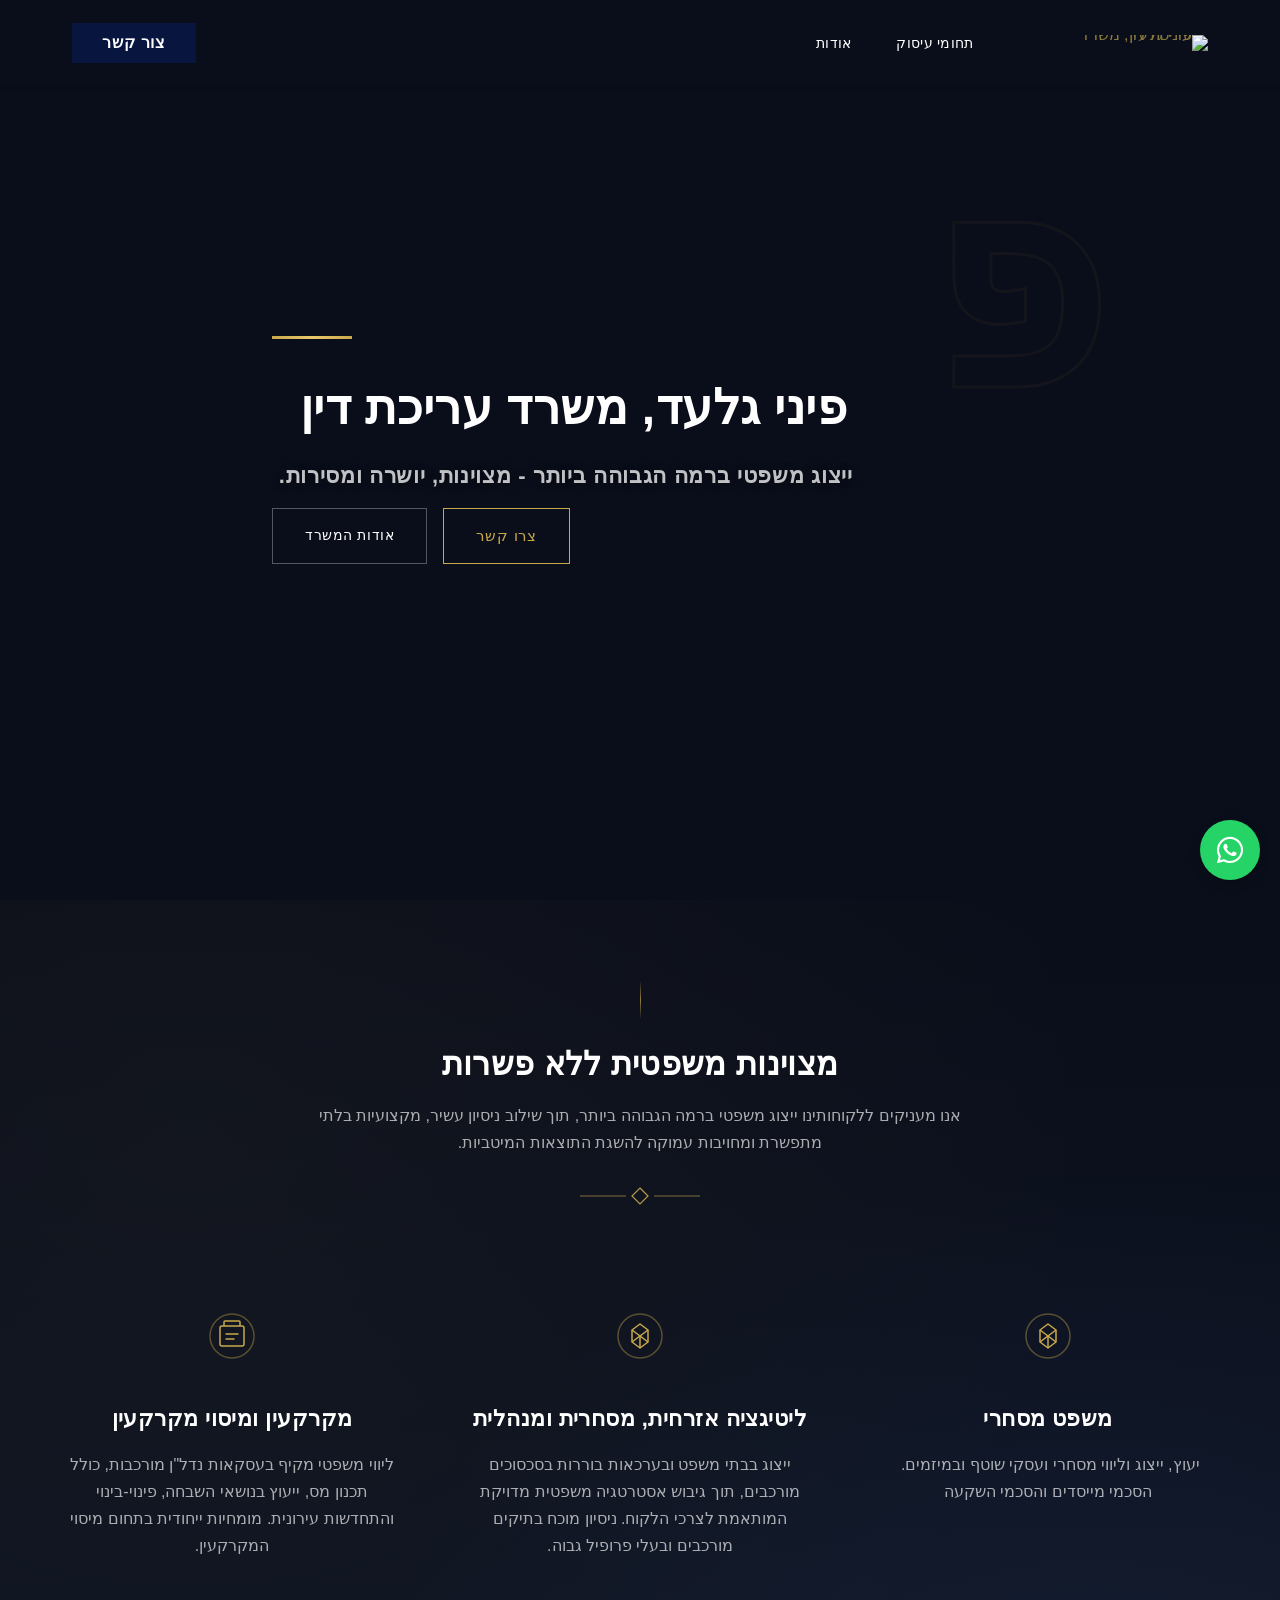
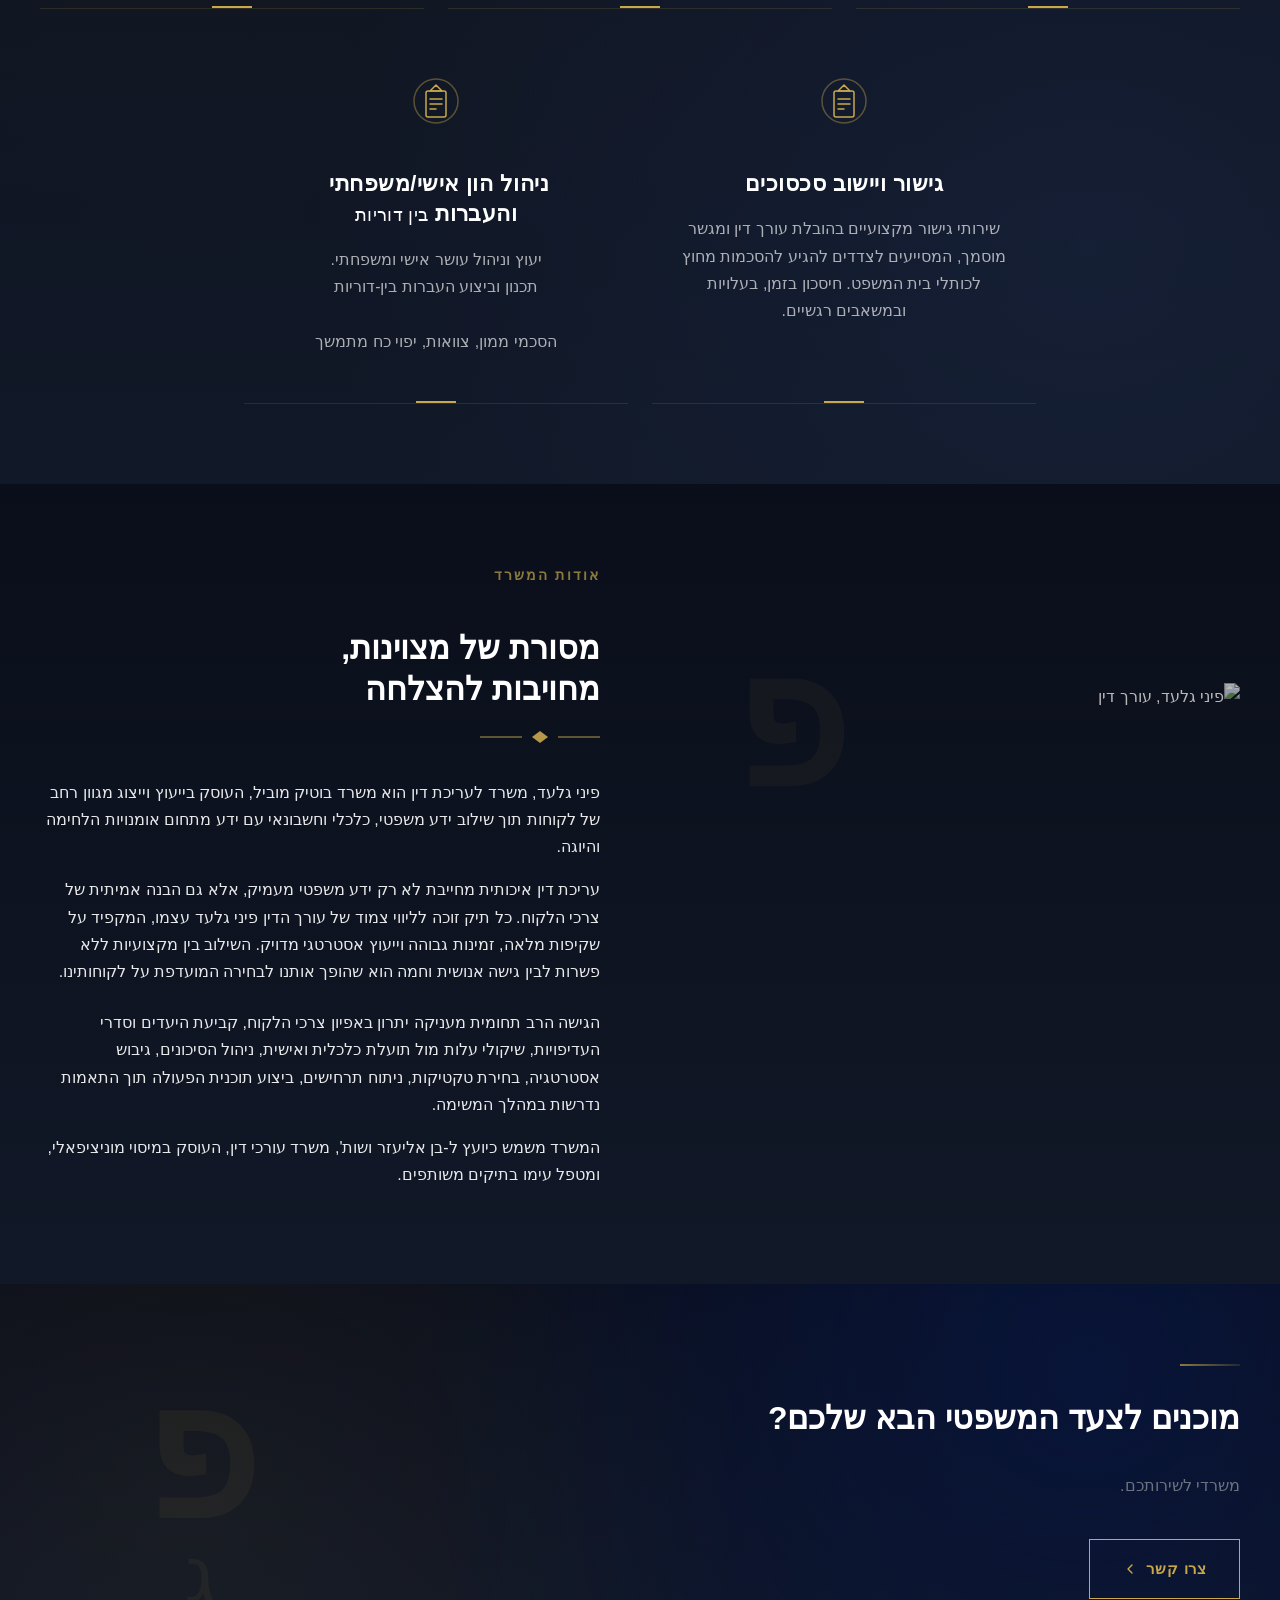
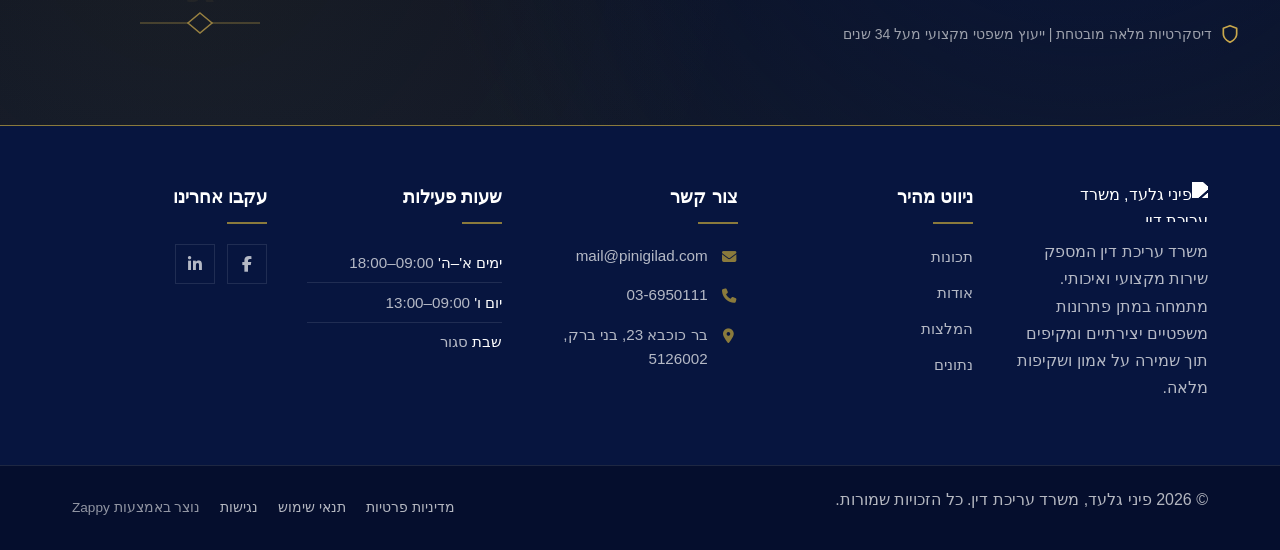
==== index.html @ ee53fbf7 "Incremental sync: 1 page(s) — update_text" ====
<!DOCTYPE html>
<html lang="he" dir="rtl">
<head>
    <meta charset="UTF-8">
    <meta name="viewport" content="width=device-width, initial-scale=1.0">
    <meta name="robots" content="index, follow">
    <title>פיני גלעד, משרד עריכת דין</title>
    <meta name="description" content="ייצוג משפטי ברמה הגבוהה ביותר - מצוינות, יושרה ומסירות">
    <meta name="keywords" content="עורך דין, מקרקעין, ליטיגציה, שירותים משפטיים, בוטיק משפטי">
    
    <!-- Favicons -->
    <link rel="icon" type="image/x-icon" href="/assets/favicon.ico">
    <link rel="icon" type="image/png" sizes="16x16" href="/assets/favicon-16x16.png">
    <link rel="icon" type="image/png" sizes="32x32" href="/assets/favicon-32x32.png">
    <link rel="icon" type="image/png" sizes="48x48" href="/assets/favicon-48x48.png">
    <link rel="icon" type="image/png" sizes="192x192" href="/assets/favicon-192x192.png">
    <link rel="icon" type="image/png" sizes="512x512" href="/assets/favicon-512x512.png">
    <link rel="apple-touch-icon" href="/assets/apple-touch-icon.png">
    <!-- Zappy Analytics -->
<script>
(function() {
  'use strict';
  
  // Configuration
  var config = {
    websiteId: '56c78c32-c343-4bb8-944c-c3356cff8f96',
    apiUrl: 'https://api.zappy5.com/api/analytics/track',
    sessionDuration: 30 * 60 * 1000, // 30 minutes
    visitorDuration: 30 * 24 * 60 * 60 * 1000, // 30 days
    trackPageViews: true,
    trackClicks: true,
    trackFormSubmissions: true
  };
  
  // Generate or retrieve persistent visitor ID (30 days)
  function getVisitorId() {
    var visitorKey = 'zappy_visitor_' + config.websiteId;
    var visitor = null;
    
    try {
      visitor = localStorage.getItem(visitorKey);
      if (visitor) {
        var visitorData = JSON.parse(visitor);
        var now = Date.now();
        
        // Check if visitor ID is still valid (30 days)
        if (now - visitorData.created < config.visitorDuration) {
          // Update last seen timestamp
          visitorData.lastSeen = now;
          localStorage.setItem(visitorKey, JSON.stringify(visitorData));
          return visitorData.id;
        }
      }
    } catch (e) {
      console.warn('Zappy Analytics: LocalStorage not available');
    }
    
    // Generate new visitor ID
    var newVisitorId = 'zv_' + Date.now() + '_' + Math.random().toString(36).substr(2, 9);
    
    try {
      localStorage.setItem(visitorKey, JSON.stringify({
        id: newVisitorId,
        created: Date.now(),
        lastSeen: Date.now()
      }));
    } catch (e) {
      // Continue without local storage
    }
    
    return newVisitorId;
  }
  
  // Generate or retrieve session ID (30 minutes)
  function getSessionId() {
    var sessionKey = 'zappy_session_' + config.websiteId;
    var session = null;
    
    try {
      session = sessionStorage.getItem(sessionKey);
      if (session) {
        var sessionData = JSON.parse(session);
        var now = Date.now();
        
        // Check if session is still valid
        if (now - sessionData.timestamp < config.sessionDuration) {
          // Update timestamp
          sessionData.timestamp = now;
          sessionStorage.setItem(sessionKey, JSON.stringify(sessionData));
          return sessionData.id;
        }
      }
    } catch (e) {
      console.warn('Zappy Analytics: SessionStorage not available');
    }
    
    // Generate new session ID
    var newSessionId = 'zs_' + Date.now() + '_' + Math.random().toString(36).substr(2, 9);
    
    try {
      sessionStorage.setItem(sessionKey, JSON.stringify({
        id: newSessionId,
        timestamp: Date.now()
      }));
    } catch (e) {
      // Continue without session storage
    }
    
    return newSessionId;
  }
  
  var visitorId = getVisitorId();
  var sessionId = getSessionId();
  
  // Track an event
  function trackEvent(eventType, data) {
    data = data || {};
    
    var eventData = {
      website_id: config.websiteId,
      event_type: eventType,
      page_path: window.location.pathname,
      referrer: document.referrer || 'direct',
      visitor_id: visitorId,
      session_id: sessionId,
      metadata: data
    };
    
    // Use sendBeacon if available (better for page unload events)
    if (navigator.sendBeacon) {
      var blob = new Blob([JSON.stringify(eventData)], { type: 'application/json' });
      navigator.sendBeacon(config.apiUrl, blob);
    } else {
      // Fallback to fetch
      fetch(config.apiUrl, {
        method: 'POST',
        headers: {
          'Content-Type': 'application/json'
        },
        body: JSON.stringify(eventData),
        keepalive: true
      }).catch(function(error) {
        console.warn('Zappy Analytics: Failed to track event', error);
      });
    }
  }
  
  // Track page view
  if (config.trackPageViews) {
    trackEvent('pageview', {
      title: document.title,
      url: window.location.href
    });
  }
  
  // Track clicks on important elements
  if (config.trackClicks) {
    document.addEventListener('click', function(e) {
      var target = e.target;
      
      // Track button clicks (counted as actions)
      if (target.tagName === 'BUTTON' || target.closest('button')) {
        var button = target.tagName === 'BUTTON' ? target : target.closest('button');
        trackEvent('click', {
          element: 'button',
          text: button.textContent.trim().substring(0, 100),
          id: button.id || null,
          class: button.className || null
        });
      }
      
      // Track link clicks (navigation - not counted as actions)
      else if (target.tagName === 'A' || target.closest('a')) {
        var link = target.tagName === 'A' ? target : target.closest('a');
        trackEvent('navigation', {
          element: 'link',
          text: link.textContent.trim().substring(0, 100),
          href: link.href,
          external: link.hostname !== window.location.hostname
        });
      }
    }, true);
  }
  
  // Track form submissions
  if (config.trackFormSubmissions) {
    document.addEventListener('submit', function(e) {
      var form = e.target;
      
      trackEvent('form_submit', {
        form_id: form.id || null,
        form_name: form.name || null,
        form_action: form.action || null,
        form_method: form.method || 'GET'
      });
    }, true);
  }
  
  // Track time on page (send on page unload)
  var pageLoadTime = Date.now();
  
  window.addEventListener('beforeunload', function() {
    var timeOnPage = Math.floor((Date.now() - pageLoadTime) / 1000); // in seconds
    
    trackEvent('page_unload', {
      time_on_page: timeOnPage,
      page_path: window.location.pathname
    });
  });
  
  // Expose tracking function globally for custom events
  window.zappyAnalytics = {
    track: trackEvent,
    getVisitorId: function() { return visitorId; },
    getSessionId: function() { return sessionId; }
  };
  
})();
</script>
<!-- End Zappy Analytics -->
    <meta property="og:title" content="פיני גלעד, משרד עריכת דין">
    <meta property="og:description" content="ייצוג משפטי ברמה הגבוהה ביותר - מצוינות, יושרה ומסירות.">
    <meta name="twitter:card" content="summary_large_image">
    <meta name="twitter:title" content="פיני גלעד, משרד עריכת דין">
    <meta name="twitter:description" content="ייצוג משפטי ברמה הגבוהה ביותר - מצוינות, יושרה ומסירות.">
    <script type="application/ld+json">{"@context":"https://schema.org","@graph":[{"@type":"LocalBusiness","@id":"https://pinigilad.com#organization","name":"פיני גלעד, משרד עריכת דין","url":"https://pinigilad.com","description":"A boutique law firm with a premium and sophisticated brand identity. The design vision is elegant and authoritative — featuring a deep dark blue background, white typography, and gold/olive accent stripes to convey trust, prestige, and exclusivity. The overall aesthetic is modern and refined, positioning the firm as a high-end legal service provider.","address":{"@type":"PostalAddress","streetAddress":"בר כוכבא 23, בני ברק, 5126002"},"contactPoint":[{"@type":"ContactPoint","contactType":"customer service","email":"mail@pinigilad.com","telephone":"03-6950111"}]},{"@type":"WebSite","@id":"https://pinigilad.com#website","url":"https://pinigilad.com","name":"פיני גלעד, משרד עריכת דין","publisher":{"@id":"https://pinigilad.com#organization"}}]}</script>
    <meta property="og:type" content="website">
  <meta property="og:locale" content="he_IL">
  
  
  
  
  
  <link rel="stylesheet" href="https://cdnjs.cloudflare.com/ajax/libs/font-awesome/6.4.0/css/all.min.css">
  <style>
    .skip-link { position: absolute; top: 0; left: 0; transform: translateY(-200%); padding: 12px 18px; background: var(--bg-dark, #1a1a1a); color: var(--text-light, #fff); font-weight: 600; border-radius: 0 0 8px 0; z-index: 10000; }
    .skip-link:focus { transform: none; outline: 2px solid var(--ring, #fff); outline-offset: 2px; }
    :focus-visible { outline: 2px solid var(--ring, currentColor); outline-offset: 3px; }
  </style>


  
    <!-- Favicons -->
    <link rel="icon" type="image/x-icon" href="/assets/favicon.ico">
    <link rel="icon" type="image/png" sizes="16x16" href="/assets/favicon-16x16.png">
    <link rel="icon" type="image/png" sizes="32x32" href="/assets/favicon-32x32.png">
    <link rel="icon" type="image/png" sizes="48x48" href="/assets/favicon-48x48.png">
    <link rel="icon" type="image/png" sizes="192x192" href="/assets/favicon-192x192.png">
    <link rel="icon" type="image/png" sizes="512x512" href="/assets/favicon-512x512.png">
    <link rel="apple-touch-icon" href="/assets/apple-touch-icon.png">
    <!-- Cookie Consent -->
    <link rel="stylesheet" href="https://cdn.jsdelivr.net/npm/vanilla-cookieconsent@3/dist/cookieconsent.css">
    <script src="https://cdn.jsdelivr.net/npm/vanilla-cookieconsent@3/dist/cookieconsent.umd.js"></script>
    <!-- Mickidum Accessibility Toolbar -->
    <script src="https://cdn.jsdelivr.net/gh/mickidum/acc_toolbar/acctoolbar/acctoolbar.min.js"></script>
    <link rel="stylesheet" href="/styles.css">
    <script>window.ZAPPY_WEBSITE_ID = "56c78c32-c343-4bb8-944c-c3356cff8f96"; window.ZAPPY_API_BASE = "https://api.zappy5.com";</script>

    <style id="zappy-dropdown-submenu-styles">
      /* ========== DESKTOP DROPDOWN SUBMENU STYLES ========== */
      /* Base styles for dropdown submenus - parent must be positioned */
      .nav-menu li:has(.sub-menu), nav li:has(.sub-menu), .navbar li:has(.sub-menu), #navMenu li:has(.sub-menu) { position: relative; }
      /* Submenu base - hidden by default */
      .nav-menu .sub-menu, nav .sub-menu, .navbar .sub-menu, #navMenu .sub-menu { display: block !important; position: absolute !important; top: 100%; left: 0; min-width: 220px; background: white; border-radius: 8px; box-shadow: 0 8px 25px rgba(0,0,0,0.15); padding: 8px 0; opacity: 0; visibility: hidden; transform: translateY(10px); transition: all 0.3s ease; z-index: 1000; list-style: none; pointer-events: none; }
      /* CRITICAL: Desktop hover styles to show dropdown */
      .nav-menu li:hover > .sub-menu, nav li:hover > .sub-menu, .navbar li:hover > .sub-menu, #navMenu li:hover > .sub-menu { opacity: 1 !important; visibility: visible !important; transform: translateY(0) !important; pointer-events: auto !important; }
      /* Submenu item styling */
      .sub-menu li { list-style: none; margin: 0; padding: 0; }
      .sub-menu a { display: block !important; padding: 10px 16px !important; color: var(--text-dark, #333) !important; font-weight: 500; text-decoration: none; white-space: nowrap; transition: background-color 0.2s; }
      .sub-menu .zappy-nav-child > a { padding-left: 28px !important; font-size: 0.9em !important; opacity: 0.85 !important; }
      [dir="rtl"] .sub-menu .zappy-nav-child > a, html[lang="he"] .sub-menu .zappy-nav-child > a, html[lang="ar"] .sub-menu .zappy-nav-child > a { padding-left: 10px !important; padding-right: 28px !important; }
      .sub-menu .zappy-nav-parent > a { font-weight: 600 !important; }
      .sub-menu a:hover { background-color: #f5f5f5; }
      /* RTL (Hebrew/Arabic) dropdown positioning */
      [dir="rtl"] .nav-menu .sub-menu, [dir="rtl"] nav .sub-menu, [dir="rtl"] .navbar .sub-menu, html[lang="he"] .nav-menu .sub-menu, html[lang="he"] nav .sub-menu, html[lang="he"] .navbar .sub-menu, html[lang="ar"] .nav-menu .sub-menu, html[lang="ar"] nav .sub-menu, html[lang="ar"] .navbar .sub-menu { left: auto !important; right: 0 !important; }
      /* Hide empty dropdown menus (exclude catalog sub-menus that use <a> children instead of <li>) */
      .sub-menu:empty, .sub-menu:not(:has(li:not(.zappy-hidden-menu-item))):not(:has(> a)), .sub-menu:not(:has(li)):not(:has(> a)) { display: none !important; opacity: 0 !important; visibility: hidden !important; pointer-events: none !important; }
      /* Desktop: show submenu on Menu Group hover */
      li:has(.menu-group-title):hover > .sub-menu { opacity: 1 !important; visibility: visible !important; transform: translateY(0) !important; pointer-events: auto !important; }
      /* Menu Group title styling */
      .nav-menu > li > .menu-group-title, #navMenu > li > .menu-group-title { display: inline-block; padding: 0.5rem 1rem; cursor: default; user-select: none; }
      
      /* ========== MOBILE SUBMENU STYLES ========== */
      @media (max-width: 768px) {
        .nav-menu .sub-menu, nav .sub-menu, .navbar .sub-menu, #navMenu .sub-menu { position: static !important; transform: none !important; box-shadow: none !important; background: transparent !important; max-height: 0; overflow: hidden; opacity: 0; visibility: hidden; transition: max-height 0.3s ease, opacity 0.3s ease; padding: 0 !important; border-radius: 0 !important; }
        .navbar .sub-menu.mobile-expanded, .nav-menu .sub-menu.mobile-expanded, #navMenu .sub-menu.mobile-expanded { max-height: none !important; overflow-y: visible !important; opacity: 1 !important; visibility: visible !important; padding: 8px 0 8px 16px !important; }
        [dir="rtl"] .sub-menu.mobile-expanded, html[lang="he"] .sub-menu.mobile-expanded { padding: 8px 16px 8px 0 !important; }
        /* Disable hover behavior on mobile */
        .nav-menu li:hover > .sub-menu, nav li:hover > .sub-menu, .navbar li:hover > .sub-menu, #navMenu li:hover > .sub-menu { opacity: 0; visibility: hidden; pointer-events: none; }
        .nav-menu li > .sub-menu.mobile-expanded, nav li > .sub-menu.mobile-expanded, .navbar li > .sub-menu.mobile-expanded, #navMenu li > .sub-menu.mobile-expanded { opacity: 1 !important; visibility: visible !important; pointer-events: auto !important; }
        .nav-menu li:has(.sub-menu), nav li:has(.sub-menu), .navbar li:has(.sub-menu), #navMenu li:has(.sub-menu) { display: flex !important; flex-wrap: wrap !important; align-items: center !important; position: relative !important; min-height: 44px !important; }
        .nav-menu li:has(.sub-menu) > a, nav li:has(.sub-menu) > a, .navbar li:has(.sub-menu) > a, #navMenu li:has(.sub-menu) > a { flex: 1 !important; min-width: 0 !important; }
        .nav-menu li:has(.sub-menu) > .menu-group-title, nav li:has(.sub-menu) > .menu-group-title, .navbar li:has(.sub-menu) > .menu-group-title, #navMenu li:has(.sub-menu) > .menu-group-title { flex: 1 !important; min-width: 0 !important; padding: 0 !important; line-height: inherit !important; }
        .nav-menu li:has(.sub-menu) > .sub-menu, nav li:has(.sub-menu) > .sub-menu, .navbar li:has(.sub-menu) > .sub-menu, #navMenu li:has(.sub-menu) > .sub-menu { flex-basis: 100% !important; width: 100% !important; }
        .nav-menu li:has(.sub-menu) > a [class*="chevron"], .nav-menu li:has(.sub-menu) > a [class*="arrow"], .nav-menu li:has(.sub-menu) > a .fa-chevron-down, .nav-menu li:has(.sub-menu) > a .fa-angle-down, nav li:has(.sub-menu) > a [class*="chevron"], nav li:has(.sub-menu) > a [class*="arrow"], #navMenu li:has(.sub-menu) > a [class*="chevron"], #navMenu li:has(.sub-menu) > a [class*="arrow"] { display: none !important; visibility: hidden !important; }
        .mobile-submenu-toggle { display: flex !important; align-items: center !important; justify-content: center !important; width: 44px !important; height: auto !important; background: transparent !important; border: none !important; cursor: pointer !important; color: var(--text-light) !important; position: static !important; flex-shrink: 0 !important; align-self: stretch !important; z-index: 2 !important; padding: 0 !important; margin: 0 !important; }
        .mobile-submenu-toggle::after { content: '' !important; width: 0 !important; height: 0 !important; border-left: 6px solid transparent !important; border-right: 6px solid transparent !important; border-top: 7px solid currentColor !important; transition: transform 0.3s ease !important; }
        .mobile-submenu-toggle.expanded::after { transform: rotate(180deg) !important; }
        .sub-menu a { padding: 10px 0 !important; display: block !important; color: var(--text-light) !important; white-space: normal !important; }
        .sub-menu .zappy-nav-child > a { padding-left: 28px !important; font-size: 0.9em !important; opacity: 0.85 !important; }
        [dir="rtl"] .sub-menu .zappy-nav-child > a, html[lang="he"] .sub-menu .zappy-nav-child > a, html[lang="ar"] .sub-menu .zappy-nav-child > a { padding-left: 0 !important; padding-right: 28px !important; }
        .sub-menu .zappy-nav-parent > a { font-weight: 600 !important; }
        .nav-menu.active, #navMenu.active { max-width: 100vw !important; overflow-x: hidden !important; box-sizing: border-box !important; }
        .navbar .sub-menu li a, nav.navbar .sub-menu li a, .zappy-products-dropdown .sub-menu a { color: var(--text-light) !important; }
      }
      @media (min-width: 769px) { .mobile-submenu-toggle { display: none !important; } }
    </style>

    <style id="zappy-widget-visibility">
      html[dir="rtl"] .whatsapp-float { right: 20px !important; left: auto !important; }
      html[dir="ltr"] .whatsapp-float, html:not([dir]) .whatsapp-float { left: 20px !important; right: auto !important; }
      html[dir="rtl"] #mic-access-tool-general-button, html[dir="rtl"] .mic-access-tool-general-button,
      html[dir="rtl"] #mic-init-access-tool .mic-access-tool-general-button,
      html[dir="rtl"] #mic-init-access-tool #mic-access-tool-general-button,
      html[dir="rtl"] ._access-icon { left: 20px !important; right: auto !important; }
      html[dir="ltr"] #mic-access-tool-general-button, html[dir="ltr"] .mic-access-tool-general-button,
      html[dir="ltr"] #mic-init-access-tool .mic-access-tool-general-button,
      html[dir="ltr"] #mic-init-access-tool #mic-access-tool-general-button,
      html[dir="ltr"] ._access-icon,
      html:not([dir]) #mic-access-tool-general-button, html:not([dir]) .mic-access-tool-general-button,
      html:not([dir]) #mic-init-access-tool .mic-access-tool-general-button,
      html:not([dir]) #mic-init-access-tool #mic-access-tool-general-button,
      html:not([dir]) ._access-icon { right: 20px !important; left: auto !important; }
      @media (max-width: 768px) { .whatsapp-float { display: flex !important; } }
      @media (min-width: 769px) { .whatsapp-float { display: flex !important; } }
      @media (max-width: 768px) {
        #mic-access-tool-general-button, .mic-access-tool-general-button,
        #mic-init-access-tool .mic-access-tool-general-button, #mic-init-access-tool #mic-access-tool-general-button,
        ._access-icon { display: flex !important; visibility: visible !important; opacity: 1 !important; pointer-events: auto !important; }
        #mic-access-tool-box.opened-mic-access-tool, .mic-access-tool-box.opened-mic-access-tool,
        #mic-init-access-tool #mic-access-tool-box.opened-mic-access-tool {
          visibility: visible !important; opacity: 1 !important; pointer-events: auto !important;
        }
      }
      @media (min-width: 769px) {
        #mic-access-tool-general-button, .mic-access-tool-general-button,
        #mic-init-access-tool .mic-access-tool-general-button, #mic-init-access-tool #mic-access-tool-general-button,
        ._access-icon { display: flex !important; visibility: visible !important; opacity: 1 !important; pointer-events: auto !important; }
        #mic-access-tool-box.opened-mic-access-tool, .mic-access-tool-box.opened-mic-access-tool,
        #mic-init-access-tool #mic-access-tool-box.opened-mic-access-tool {
          visibility: visible !important; opacity: 1 !important; pointer-events: auto !important;
        }
      }
    </style>
</head>
<body>
<a class="skip-link" href="#main">דלג לתוכן הראשי</a>
  <nav class="navbar" dir="rtl">
  <button class="mobile-toggle" id="mobileToggle" aria-label="Menu">
    <svg class="hamburger-icon" width="24" height="24" viewBox="0 0 24 24" fill="none">
      <path d="M3 12h18M3 6h18M3 18h18" stroke="currentColor" stroke-width="2" stroke-linecap="round"></path>
    </svg>
    <svg class="close-icon" width="24" height="24" viewBox="0 0 24 24" fill="none" style="display: none;">
      <path d="M18 6L6 18M6 6l12 12" stroke="currentColor" stroke-width="2" stroke-linecap="round"></path>
    </svg>
  </button>
  
  <button class="phone-header-btn" data-phone="036950111" aria-label="Call">
    <svg width="20" height="20" viewBox="0 0 24 24" fill="currentColor">
      <path d="M22 16.92v3a2 2 0 0 1-2.18 2 19.79 19.79 0 0 1-8.63-3.07 19.5 19.5 0 0 1-6-6 19.79 19.79 0 0 1-3.07-8.67A2 2 0 0 1 4.11 2h3a2 2 0 0 1 2 1.72 12.84 12.84 0 0 0 .7 2.81 2 2 0 0 1-.45 2.11L8.09 9.91a16 16 0 0 0 6 6l1.27-1.27a2 2 0 0 1 2.11-.45 12.84 12.84 0 0 0 2.81.7A2 2 0 0 1 22 16.92z"></path>
    </svg>
  </button>

  <div class="nav-container">
    <div class="nav-right-group"><div class="nav-brand">
      <a href="/" class="logo-link"><img class="logo" src="/assets/site---------image-1.webp" alt="פיני גלעד, משרד עריכת דין"></a>
    </div><ul class="nav-menu" id="navMenu"><li><a href="#features">תחומי עיסוק</a></li><li><a href="#about">אודות</a></li></ul></div>
    
    
    
    <div class="nav-cta-container">
      <a href="#cta" class="nav-cta-btn">צור קשר</a>
    </div>
  </div>
</nav>
<script>

// Navbar Mobile Menu Toggle and Contrast Fix
(function() {
  // Use 'load' event instead of 'DOMContentLoaded' to ensure we run AFTER all other scripts
  window.addEventListener('load', function() {
    
    // FIX MOBILE BUTTON CONTRAST
    // Detect navbar background color and apply contrasting color to mobile buttons
    const navbar = document.querySelector('.navbar, nav, header');
    if (!navbar) {
      console.log('[Navbar] Navbar element not found');
      return;
    }
    
    // DECLARE VARIABLES EARLY to avoid Temporal Dead Zone errors
    // These are used in multiple places below
    let mobileToggle = document.getElementById('mobileToggle') ||
                       document.querySelector('.mobile-toggle') ||
                       document.querySelector('.hamburger') ||
                       document.querySelector('.hamburger-menu') ||
                       document.querySelector('.menu-toggle') ||
                       document.querySelector('.burger-menu') ||
                       document.querySelector('[aria-label="Menu"]') ||
                       document.querySelector('[aria-label="תפריט"]');
    
    const phoneBtn = document.querySelector('.phone-header-btn');
    
    const computedStyle = window.getComputedStyle(navbar);
    let bgColor = computedStyle.backgroundColor;
    
    console.log('[Navbar] Initial navbar background:', bgColor);
    
    // Check if background is transparent or rgba with 0 alpha
    const isTransparent = bgColor === 'transparent' || 
                         bgColor === 'rgba(0, 0, 0, 0)' ||
                         (bgColor.startsWith('rgba') && bgColor.includes(', 0)'));
    
    if (isTransparent) {
      // Check for background-image or gradient
      const bgImage = computedStyle.backgroundImage;
      if (bgImage && bgImage !== 'none') {
        console.log('[Navbar] Navbar has background image/gradient, using dark text');
        bgColor = 'rgb(240, 240, 240)'; // Assume light background
      } else {
        // Transparent navbar - check body background
        const bodyBg = window.getComputedStyle(document.body).backgroundColor;
        console.log('[Navbar] Navbar transparent, using body background:', bodyBg);
        bgColor = bodyBg;
      }
    }
    
    // Calculate luminance to determine if background is light or dark
    const rgb = bgColor.match(/\d+/g);
    if (rgb && rgb.length >= 3) {
      const r = parseInt(rgb[0]);
      const g = parseInt(rgb[1]);
      const b = parseInt(rgb[2]);
      const luminance = (0.299 * r + 0.587 * g + 0.114 * b) / 255;
      
      // Mobile button colors are set by Claude's AI-generated CSS (same as .nav-menu a)
      // No dynamic color overrides needed - colors come from the generated navbar CSS
      console.log('[Navbar] Mobile button colors preserved from Claude CSS (luminance:', luminance.toFixed(2) + ')');
      
      // FIX ICON SIZES - Ensure SVGs are properly sized and visible
      // INJECT CRITICAL CSS TO OVERRIDE ANY CONFLICTING RULES
      const criticalCSS = document.createElement('style');
      criticalCSS.id = 'zappy-mobile-nav-fix';
      const htmlLang = document.documentElement.lang || 'en';
      const htmlDir = document.documentElement.dir || 'ltr';
      // Check both dir attribute AND lang for RTL detection
      // dir="rtl" is the most reliable indicator
      const isRTL = htmlDir === 'rtl' || htmlLang === 'he' || htmlLang === 'ar';
      
      criticalCSS.textContent = `
        /* Hide mobile buttons on desktop, show only on mobile */
        @media (min-width: 769px) {
          .mobile-toggle,
          .phone-header-btn {
            display: none !important;
          }
        }
        
        /* Show and position mobile buttons correctly on mobile */
        @media (max-width: 768px) {
          .navbar,
          nav.navbar {
            min-height: 70px !important;
          }

          .mobile-toggle,
          .phone-header-btn {
            position: absolute !important;
            top: 0 !important;
            bottom: 0 !important;
            margin-top: auto !important;
            margin-bottom: auto !important;
            transform: none !important;
            z-index: 1001 !important;
            display: flex !important;
            align-items: center !important;
            justify-content: center !important;
            width: 36px !important;
            height: 36px !important;
            border-radius: 50% !important;
            border: none !important;
            cursor: pointer !important;
            padding: 6px !important;
            background: none !important;
            color: var(--nav-text, var(--text-light)) !important;
            touch-action: manipulation !important;
            -webkit-tap-highlight-color: transparent !important;
          }

          html[data-zappy-site-type="ecommerce"] .phone-header-btn,
          body[data-zappy-site-type="ecommerce"] .phone-header-btn,
          html[data-zappy-site-type="ecommerce"] header .phone-header-btn,
          html[data-zappy-site-type="ecommerce"] nav .phone-header-btn {
            display: none !important;
            visibility: hidden !important;
            width: 0 !important;
            height: 0 !important;
            min-width: 0 !important;
            overflow: hidden !important;
          }
          
          /* LTR positioning (default): hamburger LEFT, phone RIGHT */
          html:not([dir="rtl"]):not([lang="he"]):not([lang="ar"]) .mobile-toggle,
          html[dir="ltr"] .mobile-toggle {
            left: 12px !important;
            right: auto !important;
          }
          html:not([dir="rtl"]):not([lang="he"]):not([lang="ar"]) .phone-header-btn,
          html[dir="ltr"] .phone-header-btn {
            right: 12px !important;
            left: auto !important;
          }
          
          /* RTL positioning: hamburger RIGHT, phone LEFT */
          html[dir="rtl"] .mobile-toggle,
          html[lang="he"] .mobile-toggle,
          html[lang="ar"] .mobile-toggle {
            right: 12px !important;
            left: auto !important;
          }
          html[dir="rtl"] .phone-header-btn,
          html[lang="he"] .phone-header-btn,
          html[lang="ar"] .phone-header-btn {
            left: 12px !important;
            right: auto !important;
          }
          
          /* CRITICAL: Ensure nav-container has min-height on mobile */
          /* All children are positioned absolutely/fixed on mobile, so height:auto collapses to 0 */
          .nav-container {
            min-height: 70px !important;
            position: relative !important;
          }
          
          /* Ensure SVG icons are properly sized and inherit color */
          .mobile-toggle svg,
          .phone-header-btn svg {
            width: 24px !important;
            height: 24px !important;
            /* Don't force display - let JavaScript control hamburger/close toggle */
          }
          
          /* Reset nav-cta-container on mobile - remove desktop box-shadow/padding */
          /* that creates a visible ghost box when CTA button is hidden */
          .nav-cta-container {
            box-shadow: none !important;
            padding: 0 !important;
          }
          
          /* Hide nav-cta-container entirely on mobile when there's no lang-switcher */
          /* (only the CTA button is inside, and it's hidden on mobile) */
          .nav-cta-container:not(:has(.lang-switcher)) {
            display: none !important;
          }
          
          /* CRITICAL: Prevent hero image fade gradient from bleeding over headline text */
          /* The .image-fade-gradient has bottom: -30px (extends below parent) */
          /* On mobile stacked layout, this overlaps the h1 text below the image */
          .hero-image-column {
            overflow: hidden !important;
          }
          .image-fade-gradient {
            bottom: 0 !important;
          }
          
          /* Hide desktop language switcher on mobile - hamburger menu handles it */
          /* High specificity to override stored CSS */
          .lang-switcher,
          .nav-cta-container .lang-switcher,
          .nav-container .lang-switcher,
          .navbar .lang-switcher,
          .navbar .nav-cta-container .lang-switcher {
            display: none !important;
          }
        }
      `;
      
      // Remove existing fix if present and inject new one
      const existing = document.getElementById('zappy-mobile-nav-fix');
      if (existing) existing.remove();
      document.head.appendChild(criticalCSS);
      
      console.log('[Navbar] Critical CSS injected for mobile nav positioning');
      
      // ONLY apply inline positioning styles on mobile viewport
      // On desktop, the CSS handles hiding these buttons with display: none
      // Inline styles were breaking desktop layout by overriding CSS
      const isMobileViewport = window.innerWidth <= 768;
      
      if (mobileToggle) {
        // Icon sizing applies to all viewports for consistency
        const hamburgerIcon = mobileToggle.querySelector('.hamburger-icon');
        const closeIcon = mobileToggle.querySelector('.close-icon');
        
        if (hamburgerIcon) {
          hamburgerIcon.style.setProperty('width', '24px', 'important');
          hamburgerIcon.style.setProperty('height', '24px', 'important');
          hamburgerIcon.style.setProperty('display', 'block', 'important'); // Show hamburger by default
        }
        if (closeIcon) {
          closeIcon.style.setProperty('width', '24px', 'important');
          closeIcon.style.setProperty('height', '24px', 'important');
          closeIcon.style.setProperty('display', 'none', 'important'); // Hide close icon by default
        }
        
        // ONLY set positioning inline styles on mobile
        if (isMobileViewport) {
          mobileToggle.style.setProperty('position', 'absolute', 'important');
          mobileToggle.style.setProperty('top', '0', 'important');
          mobileToggle.style.setProperty('bottom', '0', 'important');
          mobileToggle.style.setProperty('margin-top', 'auto', 'important');
          mobileToggle.style.setProperty('margin-bottom', 'auto', 'important');
          mobileToggle.style.setProperty('transform', 'none', 'important');
          mobileToggle.style.setProperty('z-index', '1001', 'important');
          
          // Clear any inline left/right so CSS can take over based on html[dir]
          mobileToggle.style.removeProperty('left');
          mobileToggle.style.removeProperty('right');
          
          console.log('[Navbar] Mobile toggle positioning applied (mobile viewport)');
        } else {
          // On desktop, clear any positioning styles to let CSS handle it
          mobileToggle.style.removeProperty('position');
          mobileToggle.style.removeProperty('top');
          mobileToggle.style.removeProperty('transform');
          mobileToggle.style.removeProperty('z-index');
          mobileToggle.style.removeProperty('left');
          mobileToggle.style.removeProperty('right');
          console.log('[Navbar] Desktop viewport - cleared mobile toggle inline positioning');
        }
      }
      
      if (phoneBtn) {
        // Icon sizing applies to all viewports
        const phoneIcon = phoneBtn.querySelector('svg');
        if (phoneIcon) {
          phoneIcon.style.width = '24px';
          phoneIcon.style.height = '24px';
          phoneIcon.setAttribute('width', '24');
          phoneIcon.setAttribute('height', '24');
        }
        
        // ONLY set positioning inline styles on mobile
        if (isMobileViewport) {
          phoneBtn.style.setProperty('position', 'absolute', 'important');
          phoneBtn.style.setProperty('top', '0', 'important');
          phoneBtn.style.setProperty('bottom', '0', 'important');
          phoneBtn.style.setProperty('margin-top', 'auto', 'important');
          phoneBtn.style.setProperty('margin-bottom', 'auto', 'important');
          phoneBtn.style.setProperty('transform', 'none', 'important');
          phoneBtn.style.setProperty('z-index', '1001', 'important');
          
          // Clear any inline left/right so CSS can take over based on html[dir]
          phoneBtn.style.removeProperty('left');
          phoneBtn.style.removeProperty('right');
          
          console.log('[Navbar] Phone button positioning applied (mobile viewport)');
        } else {
          // On desktop, clear any positioning styles to let CSS handle it
          phoneBtn.style.removeProperty('position');
          phoneBtn.style.removeProperty('top');
          phoneBtn.style.removeProperty('transform');
          phoneBtn.style.removeProperty('z-index');
          phoneBtn.style.removeProperty('left');
          phoneBtn.style.removeProperty('right');
          console.log('[Navbar] Desktop viewport - cleared phone button inline positioning');
        }
      }
    } else {
      console.log('[Navbar] Could not parse background color:', bgColor);
    }
    
    // MOBILE MENU TOGGLE
    // Re-query in case DOM changed (mobileToggle already declared at top of function)
    mobileToggle = document.getElementById('mobileToggle') ||
                   document.querySelector('.mobile-toggle') ||
                   document.querySelector('.hamburger') ||
                   document.querySelector('.hamburger-menu') ||
                   document.querySelector('.menu-toggle') ||
                   document.querySelector('.burger-menu') ||
                   document.querySelector('[aria-label="Menu"]') ||
                   document.querySelector('[aria-label="תפריט"]');
    
    // EXPANDED SEARCH: Find nav menu by ID or class
    const navMenu = document.getElementById('navMenu') ||
                  document.querySelector('.nav-menu') ||
                  document.querySelector('.nav-links') ||
                  document.querySelector('nav ul:not(.submenu)');
    
    if (!mobileToggle || !navMenu) {
      console.log('[Navbar] Mobile toggle or menu not found:', { toggle: !!mobileToggle, menu: !!navMenu });
      return;
    }
    
    // Ensure navMenu has ID for CSS targeting
    if (!navMenu.id) {
      navMenu.id = 'navMenu';
    }
    
    console.log('[Navbar] Initializing mobile menu...');
    
    // Remove any existing event listeners by cloning the button
    const newToggle = mobileToggle.cloneNode(true);
    mobileToggle.parentNode.replaceChild(newToggle, mobileToggle);
    
    // Toggle menu handler (shared by click and touchend)
    function handleToggle(e) {
      e.preventDefault();
      e.stopPropagation();
      
      const hamburgerIcon = newToggle.querySelector('.hamburger-icon');
      const closeIcon = newToggle.querySelector('.close-icon');
      const isActive = navMenu.classList.contains('active');
      
      if (isActive) {
        // Close menu
        navMenu.classList.remove('active');
        if (hamburgerIcon) hamburgerIcon.style.setProperty('display', 'block', 'important');
        if (closeIcon) closeIcon.style.setProperty('display', 'none', 'important');
        document.body.style.overflow = '';
        console.log('[Navbar] Menu closed');
      } else {
        // Open menu
        navMenu.classList.add('active');
        if (hamburgerIcon) hamburgerIcon.style.setProperty('display', 'none', 'important');
        if (closeIcon) closeIcon.style.setProperty('display', 'block', 'important');
        document.body.style.overflow = 'hidden';
        console.log('[Navbar] Menu opened');
      }
    }
    
    // Use click for desktop/emulation and touchend as iOS Safari fallback.
    // Prevent double-fire with a timestamp guard.
    var lastToggleTime = 0;
    function guardedToggle(e) {
      var now = Date.now();
      if (now - lastToggleTime < 300) return;
      lastToggleTime = now;
      handleToggle(e);
    }
    
    newToggle.addEventListener('click', guardedToggle);
    newToggle.addEventListener('touchend', guardedToggle);
    
    // Close menu when clicking nav links (but NOT dropdown toggles)
    const navLinks = navMenu.querySelectorAll('a');
    navLinks.forEach(function(link) {
      link.addEventListener('click', function() {
        // Don't close if it's a dropdown child (unless it's a real navigation link)
        if (this.getAttribute('href') === '#') return;
        
        const hamburgerIcon = newToggle.querySelector('.hamburger-icon');
        const closeIcon = newToggle.querySelector('.close-icon');
        
        navMenu.classList.remove('active');
        if (hamburgerIcon) hamburgerIcon.style.setProperty('display', 'block', 'important');
        if (closeIcon) closeIcon.style.setProperty('display', 'none', 'important');
        document.body.style.overflow = '';
        console.log('[Navbar] Menu closed (link clicked)');
      });
    });
    
    // DROPDOWN MENU TOGGLE (for mobile and touch devices)
    var dropdownToggles = navMenu.querySelectorAll('.dropdown-toggle');
    dropdownToggles.forEach(function(toggle) {
      toggle.addEventListener('click', function(e) {
        e.preventDefault();
        e.stopPropagation();
        var parent = this.closest('.nav-dropdown');
        if (!parent) return;
        
        // Close other open dropdowns at the same level
        var siblings = parent.parentNode.querySelectorAll('.nav-dropdown.open');
        siblings.forEach(function(sib) {
          if (sib !== parent) sib.classList.remove('open');
        });
        
        parent.classList.toggle('open');
        console.log('[Navbar] Dropdown toggled:', parent.classList.contains('open') ? 'open' : 'closed');
      });
    });
    
    // Close dropdowns when clicking outside
    document.addEventListener('click', function(e) {
      if (!e.target.closest('.nav-dropdown')) {
        var openDropdowns = document.querySelectorAll('.nav-dropdown.open');
        openDropdowns.forEach(function(dd) { dd.classList.remove('open'); });
      }
    });
    
    console.log('[Navbar] Dropdown handlers initialized for ' + dropdownToggles.length + ' dropdowns');
    
    // Phone button functionality (phoneBtn already declared at top of function)
    if (phoneBtn) {
      phoneBtn.addEventListener('click', function() {
        // Get phone number from placeholder in page or use default
        const phoneLinks = document.querySelectorAll('a[href^="tel:"]');
        const phoneNumber = phoneLinks.length > 0 
          ? phoneLinks[0].getAttribute('href').replace('tel:', '')
          : '+972-3-6950111';
        
        window.location.href = 'tel:' + phoneNumber;
        console.log('[Navbar] Phone button clicked');
      });
    }
    
    console.log('[Navbar] Mobile menu initialized successfully');
    
    // WhatsApp button visibility is now controlled via CSS (siteSettings).
    // No JS-based desktop hiding — the button is visible on both mobile and desktop by default.
  });
})();

</script>
  
  <main id="main">
    <section data-band-index="0" id="hero" class="index-hero-section" data-layout-spec="דף הבית-hero" data-hero-type="fullscreen-scrim">
  <!-- Background Image -->
  <div data-zappy-zoom-wrapper="true" data-element-id="img-1780470851566-zgbbdwr7w" data-element-type="image" data-zappy-zoom-wrapper-width-mode="full" style="position: absolute !important; top: 0px !important; left: 0px !important; width: 100% !important; height: 100% !important; max-width: none !important; margin-left: 0px !important; margin-right: 0px !important; display: block !important; z-index: 1 !important; overflow: hidden !important;" data-zappy-zoom-clip="true" data-zappy-wrapper-margins-applied="true"><img loading="eager" fetchpriority="high" data-hero-bg="true" data-placeholder="index-hero-image-1" data-context="A wide, luxurious dark navy law firm office interior with rich wood paneling, leather chairs, a stately desk, and warm gold accent lighting. The atmosphere is prestigious, sophisticated, and authoritative." width="1200" height="600" src="/assets/site-index-hero-image-1.webp" alt="משרד עורכי דין יוקרתי" class="hero-bg-image" data-hero-background="true" data-element-type="image" data-element-id="img-1780470851566-zgbbdwr7w" style="object-position: 50% 0%; margin: 0px !important; position: absolute !important; left: 0% !important; top: 0% !important; width: 100% !important; height: 100% !important; max-width: none !important; max-height: none !important; display: block !important; object-fit: cover !important;" data-zappy-zoom="1"></div>

  <!-- Scrim Overlay for Text Legibility -->
  <div class="hero-overlay"></div>

  <!-- Monogram Watermark -->
  <div class="hero-watermark" aria-hidden="true">
    <svg data-no-icon-edit="true" aria-hidden="true" viewBox="0 0 200 200" xmlns="http://www.w3.org/2000/svg">
      <text x="50%" y="50%" dominant-baseline="central" text-anchor="middle" font-family="serif" font-size="140" font-weight="700" fill="none" stroke="#C9A84C" stroke-width="1.5" opacity="0.06">פ</text>
    </svg>
  </div>

  <!-- Content Overlay Group -->
  <div class="hero-content">
    <!-- Gold Accent Line -->
    <div class="hero-accent-line" aria-hidden="true"></div>
    
    <!-- Main Headline -->
    <h1 class="hero-headline" style="text-align: right;">פיני גלעד, משרד עריכת דין&nbsp;&nbsp;</h1>
    
    <!-- Subheadline -->
    <h3 class="hero-subheadline" style="">ייצוג משפטי ברמה הגבוהה ביותר - מצוינות, יושרה ומסירות.&nbsp;</h3>
    
    <!-- CTA Buttons -->
    <div class="hero-cta-group">
      <a href="#cta" class="btn-primary hero-cta" data-element-type="button" data-element-id="btn-1780470851563-ompcne2nz" data-native-element="true" style="outline: none;">צרו קשר</a>
      <a href="#about" class="btn-secondary hero-cta" data-element-type="button" data-element-id="btn-1780470851563-lequ5cqtf" data-native-element="true">אודות המשרד</a>
    </div>
  </div>
</section>

<section data-band-index="1" id="features" class="index-features-section" data-layout-spec="דף הבית-features">
  <div class="index-features-section__container" id="zappy-section-2">
    <div class="index-features-section__header" id="zappy-section-3">
      <div class="index-features-section__accent-line" id="zappy-section-4"></div>
      <h2 class="index-features-section__title">מצוינות משפטית ללא פשרות</h2>
      <p class="index-features-section__subtitle" style="">אנו מעניקים ללקוחותינו ייצוג משפטי ברמה הגבוהה ביותר, תוך שילוב ניסיון עשיר, מקצועיות בלתי מתפשרת ומחויבות עמוקה להשגת התוצאות המיטביות.</p>
      <div class="index-features-section__diamond-separator" data-no-icon-edit="true" aria-hidden="true" id="zappy-section-5">
        <svg viewBox="0 0 120 24" xmlns="http://www.w3.org/2000/svg">
          <line x1="0" y1="12" x2="46" y2="12" stroke="#C9A84C" stroke-width="1" opacity="0.6"></line>
          <polygon points="60,4 68,12 60,20 52,12" fill="none" stroke="#C9A84C" stroke-width="1.2" opacity="0.9"></polygon>
          <line x1="74" y1="12" x2="120" y2="12" stroke="#C9A84C" stroke-width="1" opacity="0.6"></line>
        </svg>
      </div>
    </div>

    <div class="index-features-section__grid zappy-preserve-css-grid" id="zappy-auto-grid-1780470851594-zvlaoi" data-zappy-auto-grid="true" data-original-item-width="384" data-original-gap="24px" style="--zappy-grid-cols: repeat(3, minmax(0, 1fr)); grid-template-columns: repeat(3, minmax(0, 1fr)); align-items: stretch !important; display: grid;" data-zappy-explicit-columns="true">
      
      <!-- Feature Card 1 -->
      <article class="index-features-section__card" id="zappy-section-7-add-1780564792360-b4vzpq" style="background-color: rgba(0, 0, 0, 0) !important; padding: 32px 24px !important; box-sizing: border-box; grid-area: auto !important;" data-grid-item-index="0">
        <div class="index-features-section__card-icon-wrapper" id="zappy-section-8-add-1780564792360-b4vzpq">
          <svg class="index-features-section__card-icon" viewBox="0 0 48 48" fill="none" xmlns="http://www.w3.org/2000/svg" data-element-type="icon" data-icon-type="svg" data-element-id="icon-1780564792361-dfkrmultz">
            <circle cx="24" cy="24" r="22" stroke="#C9A84C" stroke-width="1.5" opacity="0.4"></circle>
            <path d="M16 30V18L24 12L32 18V30L24 36L16 30Z" stroke="#C9A84C" stroke-width="1.5" stroke-linejoin="round"></path>
            <path d="M24 36V24" stroke="#C9A84C" stroke-width="1.5"></path>
            <path d="M16 30L24 24L32 30" stroke="#C9A84C" stroke-width="1.5"></path>
            <path d="M24 24L32 18" stroke="#C9A84C" stroke-width="1.5"></path>
            <path d="M24 24L16 18" stroke="#C9A84C" stroke-width="1.5"></path>
          </svg>
        </div>
        <h3 class="index-features-section__card-title" style="cursor: text;">משפט מסחרי</h3>
        <p class="index-features-section__card-text" style="cursor: text;">יעוץ, ייצוג וליווי מסחרי ועסקי שוטף ובמיזמים.&nbsp;<br>הסכמי מייסדים והסכמי השקעה</p>
        <div class="index-features-section__card-border" id="zappy-section-9-add-1780564792360-b4vzpq"></div>
      </article><article class="index-features-section__card" data-grid-item-index="1" id="zappy-section-7">
        <div class="index-features-section__card-icon-wrapper" id="zappy-section-8">
          <svg class="index-features-section__card-icon" viewBox="0 0 48 48" fill="none" xmlns="http://www.w3.org/2000/svg" data-element-type="icon" data-icon-type="svg">
            <circle cx="24" cy="24" r="22" stroke="#C9A84C" stroke-width="1.5" opacity="0.4"></circle>
            <path d="M16 30V18L24 12L32 18V30L24 36L16 30Z" stroke="#C9A84C" stroke-width="1.5" stroke-linejoin="round"></path>
            <path d="M24 36V24" stroke="#C9A84C" stroke-width="1.5"></path>
            <path d="M16 30L24 24L32 30" stroke="#C9A84C" stroke-width="1.5"></path>
            <path d="M24 24L32 18" stroke="#C9A84C" stroke-width="1.5"></path>
            <path d="M24 24L16 18" stroke="#C9A84C" stroke-width="1.5"></path>
          </svg>
        </div>
        <h3 class="index-features-section__card-title" style="">ליטיגציה אזרחית, מסחרית ומנהלית</h3>
        <p class="index-features-section__card-text" style="">ייצוג בבתי משפט ובערכאות בוררות בסכסוכים מורכבים, תוך גיבוש אסטרטגיה משפטית מדויקת המותאמת לצרכי הלקוח. ניסיון מוכח בתיקים מורכבים ובעלי פרופיל גבוה.</p>
        <div class="index-features-section__card-border" id="zappy-section-9"></div>
      </article>

      <!-- Feature Card 2 -->
      <article class="index-features-section__card" data-grid-item-index="2" id="zappy-section-10">
        <div class="index-features-section__card-icon-wrapper" id="zappy-section-11">
          <svg class="index-features-section__card-icon" viewBox="0 0 48 48" fill="none" xmlns="http://www.w3.org/2000/svg" data-element-type="icon" data-icon-type="svg">
            <circle cx="24" cy="24" r="22" stroke="#C9A84C" stroke-width="1.5" opacity="0.4"></circle>
            <rect x="12" y="14" width="24" height="20" rx="2" stroke="#C9A84C" stroke-width="1.5"></rect>
            <path d="M16 14V10C16 9.44772 16.4477 9 17 9H31C31.5523 9 32 9.44772 32 10V14" stroke="#C9A84C" stroke-width="1.5"></path>
            <path d="M18 22H30" stroke="#C9A84C" stroke-width="1.5" stroke-linecap="round"></path>
            <path d="M18 27H26" stroke="#C9A84C" stroke-width="1.5" stroke-linecap="round"></path>
          </svg>
        </div>
        <h3 class="index-features-section__card-title">מקרקעין ומיסוי מקרקעין</h3>
        <p class="index-features-section__card-text">ליווי משפטי מקיף בעסקאות נדל"ן מורכבות, כולל תכנון מס, ייעוץ בנושאי השבחה, פינוי-בינוי והתחדשות עירונית. מומחיות ייחודית בתחום מיסוי המקרקעין.</p>
        <div class="index-features-section__card-border" id="zappy-section-12"></div>
      </article>

      <!-- Feature Card 3 -->
      <article class="index-features-section__card" data-grid-item-index="3" id="zappy-section-13" style="">
        <div class="index-features-section__card-icon-wrapper" id="zappy-section-14">
          <svg class="index-features-section__card-icon" viewBox="0 0 48 48" fill="none" xmlns="http://www.w3.org/2000/svg" data-element-type="icon" data-icon-type="svg">
            <circle cx="24" cy="24" r="22" stroke="#C9A84C" stroke-width="1.5" opacity="0.4"></circle>
            <path d="M24 8L30 14H18L24 8Z" stroke="#C9A84C" stroke-width="1.5" stroke-linejoin="round"></path>
            <rect x="14" y="14" width="20" height="26" rx="2" stroke="#C9A84C" stroke-width="1.5"></rect>
            <path d="M18 22H30" stroke="#C9A84C" stroke-width="1.5" stroke-linecap="round"></path>
            <path d="M18 27H30" stroke="#C9A84C" stroke-width="1.5" stroke-linecap="round"></path>
            <path d="M18 32H24" stroke="#C9A84C" stroke-width="1.5" stroke-linecap="round"></path>
          </svg>
        </div>
        <h3 class="index-features-section__card-title" style="">גישור ויישוב סכסוכים</h3>
        <p class="index-features-section__card-text">שירותי גישור מקצועיים בהובלת עורך דין ומגשר מוסמך, המסייעים לצדדים להגיע להסכמות מחוץ לכותלי בית המשפט. חיסכון בזמן, בעלויות ובמשאבים רגשיים.</p>
        <div class="index-features-section__card-border" id="zappy-section-15"></div>
      </article><article class="index-features-section__card" id="zappy-section-13-add-1780564904406-wm5d3t" style="box-sizing: border-box; background-color: rgba(0, 0, 0, 0) !important; padding: 32px 24px !important; grid-area: auto !important;" data-grid-item-index="4">
        <div class="index-features-section__card-icon-wrapper" id="zappy-section-14-add-1780564904406-wm5d3t">
          <svg class="index-features-section__card-icon" viewBox="0 0 48 48" fill="none" xmlns="http://www.w3.org/2000/svg" data-element-type="icon" data-icon-type="svg" data-element-id="icon-1780564904406-jkg494463">
            <circle cx="24" cy="24" r="22" stroke="#C9A84C" stroke-width="1.5" opacity="0.4"></circle>
            <path d="M24 8L30 14H18L24 8Z" stroke="#C9A84C" stroke-width="1.5" stroke-linejoin="round"></path>
            <rect x="14" y="14" width="20" height="26" rx="2" stroke="#C9A84C" stroke-width="1.5"></rect>
            <path d="M18 22H30" stroke="#C9A84C" stroke-width="1.5" stroke-linecap="round"></path>
            <path d="M18 27H30" stroke="#C9A84C" stroke-width="1.5" stroke-linecap="round"></path>
            <path d="M18 32H24" stroke="#C9A84C" stroke-width="1.5" stroke-linecap="round"></path>
          </svg>
        </div>
        <h3 class="index-features-section__card-title" style="cursor: text;">ניהול הון אישי/משפחתי&nbsp;<br>והעברות&nbsp;<span style="font-size: 1.15rem; font-weight: 500; letter-spacing: 0.02em; background-color: rgba(0, 0, 0, 0);">בין דוריות</span></h3>
        <p class="index-features-section__card-text" style="cursor: text;">יעוץ וניהול עושר אישי ומשפחתי.<br>תכנון וביצוע העברות בין-דוריות<br><br>הסכמי ממון, צוואות, יפוי כח מתמשך</p>
        <div class="index-features-section__card-border" id="zappy-section-15-add-1780564904406-wm5d3t"></div>
      </article>

    </div>

    <!-- Decorative Monogram Watermark -->
    <div class="index-features-section__watermark" data-no-icon-edit="true" aria-hidden="true" id="zappy-section-16">
      <svg viewBox="0 0 200 200" xmlns="http://www.w3.org/2000/svg">
        <text x="100" y="110" text-anchor="middle" font-size="140" font-family="serif" font-weight="700" fill="#C9A84C" opacity="0.03">PG</text>
      </svg>
    </div>

  </div>
</section>

<section data-band-index="2" id="about" class="index-about-section" data-layout-spec="דף הבית-about" dir="rtl" style="min-height: 765.402px !important;">
  <div class="index-about-section__container" id="zappy-section-18">
    <!-- Image Column -->
    <div class="index-about-section__image-col" id="zappy-section-19">
      <div class="index-about-section__image-wrapper" id="zappy-section-20">
        <div data-zappy-zoom-wrapper="true" data-element-id="img-1780472347746-4g7udxjbd" data-element-type="image" data-zappy-zoom-wrapper-width="540px" data-zappy-zoom-wrapper-height="403px" data-zappy-zoom-wrapper-width-mode="px" data-zappy-zoom-wrapper-align="center" style="position: relative !important; overflow: hidden !important; width: 540px !important; max-width: 100% !important; margin-left: auto !important; margin-right: auto !important; height: 403px !important; display: block !important;" data-zappy-zoom-clip="true" data-zappy-wrapper-margins-applied="true"><img decoding="async" data-placeholder="index-about-image-1" data-context="A sophisticated portrait of attorney Pini Gilad in a dark navy suit, standing confidently with arms crossed in a modern law office with warm ambient lighting, bookshelves, and subtle gold accents. Professional, trustworthy, premium legal services." width="600" height="400" src="/assets/site-index-service-image-1-1780472381532-1ud0kr.webp?v=1780472383661" alt="פיני גלעד, עורך דין" data-element-type="image" data-element-id="img-1780472347746-4g7udxjbd" style="display: block; object-fit: cover; object-position: 50% 50% !important; margin: 0px !important; left: -0.0013828% !important; top: 0% !important; width: 100.003% !important; height: 100% !important; max-width: none !important; max-height: none !important;" data-zappy-zoom="1" data-zappy-original-width="540" data-zappy-original-height="402.98614501953125" data-zappy-object-position="50% 50%"></div>
        <!-- Decorative Monogram Watermark -->
        <svg class="index-about-section__monogram" aria-hidden="true" viewBox="0 0 200 200" xmlns="http://www.w3.org/2000/svg">
          <text x="100" y="110" text-anchor="middle" font-size="140" font-weight="700" font-family="Inter, system-ui, sans-serif" fill="#C9A84C" opacity="0.06">פ</text>
        </svg>
      </div>
    </div>

    <!-- Text Content Column -->
    <div class="index-about-section__text-col" id="zappy-section-21">
      <p><span class="index-about-section__overline">אודות המשרד</span>
      </p><h2 class="index-about-section__heading">מסורת של מצוינות,<br>מחויבות להצלחה</h2>
      
      <!-- Gold Diamond Separator -->
      <div class="index-about-section__separator" aria-hidden="true" id="zappy-section-22">
        <svg viewBox="0 0 120 20" xmlns="http://www.w3.org/2000/svg">
          <line x1="0" y1="10" x2="42" y2="10" stroke="#C9A84C" stroke-width="1.5" opacity="0.6"></line>
          <polygon points="60,4 68,10 60,16 52,10" fill="#C9A84C" opacity="0.9"></polygon>
          <line x1="78" y1="10" x2="120" y2="10" stroke="#C9A84C" stroke-width="1.5" opacity="0.6"></line>
        </svg>
      </div>

      <p class="index-about-section__description" style="">
        


















פיני גלעד,
משרד לעריכת דין הוא משרד בוטיק מוביל, העוסק בייעוץ וייצוג מגוון רחב של לקוחות
תוך שילוב ידע משפטי, כלכלי וחשבונאי עם ידע מתחום אומנויות הלחימה והיוגה.&nbsp;</p>
      <p class="index-about-section__description" style="">עריכת דין איכותית מחייבת לא רק ידע משפטי מעמיק, אלא גם הבנה אמיתית של צרכי הלקוח. כל תיק זוכה לליווי צמוד של עורך הדין פיני גלעד עצמו, המקפיד על שקיפות מלאה, זמינות גבוהה וייעוץ אסטרטגי מדויק. השילוב בין מקצועיות ללא פשרות לבין גישה אנושית וחמה הוא שהופך אותנו לבחירה המועדפת על לקוחותינו.
      </p>

      <!-- Stats / Laurel Wreath Badges -->
      <div class="index-about-section__stats" id="zappy-section-23">
        
        
        
      </div>
    <p class="index-about-section__description" style="">


















הגישה הרב
תחומית מעניקה יתרון באפיון צרכי הלקוח, קביעת היעדים וסדרי העדיפויות, שיקולי
עלות מול תועלת כלכלית ואישית, ניהול הסיכונים, גיבוש אסטרטגיה,
בחירת טקטיקות, ניתוח תרחישים, ביצוע תוכנית הפעולה תוך התאמות
נדרשות במהלך המשימה.





</p>
<p class="index-about-section__description" style="">


















המשרד משמש
כיועץ ל-בן
אליעזר ושות', משרד עורכי דין, העוסק במיסוי מוניציפאלי, ומטפל עימו בתיקים משותפים.





</p></div>
  </div>
</section>





<section data-band-index="5" id="cta" class="index-cta-section" data-layout-spec="דף הבית-cta">
  <div class="index-cta-section__container" id="zappy-section-56">
    <div class="index-cta-section__content" id="zappy-section-57">
      <div class="index-cta-section__accent-line" id="zappy-section-58"></div>
      <h2 class="index-cta-section__headline">מוכנים לצעד המשפטי הבא שלכם?</h2>
      <p class="index-cta-section__subheadline" style="">משרדי לשירותכם.</p>
      <div class="index-cta-section__actions" id="zappy-section-59">
        <a href="/contact" class="index-cta-section__btn-primary" data-element-type="button" data-element-id="btn-1780472514740-gugvnk4yv" data-native-element="true" style="outline: none;">
          <span>צרו קשר</span>
          <svg width="16" height="16" viewBox="0 0 24 24" fill="none" stroke="currentColor" stroke-width="2" stroke-linecap="round" stroke-linejoin="round" data-element-type="icon" data-icon-type="svg"><polyline points="9 18 15 12 9 6"></polyline></svg>
        </a>
        
      </div>
      <div class="index-cta-section__trust-badge" id="zappy-section-60">
        <svg width="20" height="20" viewBox="0 0 24 24" fill="none" stroke="currentColor" stroke-width="2" stroke-linecap="round" stroke-linejoin="round" data-element-type="icon" data-icon-type="svg"><path d="M12 22s8-4 8-10V5l-8-3-8 3v7c0 6 8 10 8 10z"></path></svg>
        <span style="">דיסקרטיות מלאה מובטחת | ייעוץ משפטי מקצועי מעל 34 שנים</span>
      </div>
    </div>
    <div class="index-cta-section__decoration" id="zappy-section-61">
      <div class="index-cta-section__monogram" aria-hidden="true" id="zappy-section-62">
        <svg viewBox="0 0 200 200" fill="none" xmlns="http://www.w3.org/2000/svg">
          <text x="100" y="110" text-anchor="middle" font-size="140" font-weight="700" font-family="Inter, system-ui, sans-serif" fill="#C9A84C" opacity="0.06">פ</text>
          <text x="100" y="175" text-anchor="middle" font-size="60" font-weight="400" font-family="Inter, system-ui, sans-serif" fill="#C9A84C" opacity="0.06">ג</text>
        </svg>
      </div>
      <div class="index-cta-section__gold-diamond" aria-hidden="true" id="zappy-section-63">
        <svg width="120" height="24" viewBox="0 0 120 24" fill="none" xmlns="http://www.w3.org/2000/svg">
          <line x1="0" y1="12" x2="48" y2="12" stroke="#C9A84C" stroke-width="1" opacity="0.6"></line>
          <polygon points="60,2 72,12 60,22 48,12" fill="none" stroke="#C9A84C" stroke-width="1.5" opacity="0.8"></polygon>
          <line x1="72" y1="12" x2="120" y2="12" stroke="#C9A84C" stroke-width="1" opacity="0.6"></line>
        </svg>
      </div>
    </div>
  </div>
</section>
  </main>
  
  <footer class="site-footer" dir="rtl">
  <div class="footer-container">
    <!-- Top multi-column grid -->
    <div class="footer-grid">
      
      <!-- Column 1: Company info -->
      <div class="footer-col footer-info-col">
        <img src="/assets/legal-services-logo.webp" alt="פיני גלעד, משרד עריכת דין" class="logo" data-element-type="image" data-element-id="img-1780471977676-lcabyj52w" data-zappy-footer-image="true" style="">
        <p class="footer-tagline" style="">משרד עריכת דין המספק שירות מקצועי ואיכותי. מתמחה במתן פתרונות משפטיים יצירתיים ומקיפים תוך שמירה על אמון ושקיפות מלאה.</p>
      </div>

      <!-- Column 2: Quick Links -->
      <div class="footer-col footer-links-col">
        <h4>ניווט מהיר</h4>
        <ul class="footer-links">
          <li><a href="#features">תכונות</a></li>
          <li><a href="#about">אודות</a></li>
          <li><a href="#testimonials">המלצות</a></li>
          <li><a href="#stats">נתונים</a></li>
        </ul>
      </div>

      <!-- Column 3: Contact Info -->
      <div class="footer-col footer-contact-col">
        <h4>צור קשר</h4>
        <ul class="footer-contact">
          <li>
            <span class="contact-icon"><i class="fas fa-envelope" data-element-type="icon" data-element-id="icon-1780471977675-y5ahfmt6s" data-icon-type="fontawesome"></i></span>
            <span class="contact-text"><a href="mailto:mail@pinigilad.com">mail@pinigilad.com</a></span>
          </li>
          <li>
            <span class="contact-icon"><i class="fas fa-phone" data-element-type="icon" data-element-id="icon-1780471977675-idhf094rw" data-icon-type="fontawesome"></i></span>
            <span class="contact-text"><a href="tel:036950111">03-6950111</a></span>
          </li>
          <li><a href="/"><span class="contact-icon"><i class="fas fa-map-marker-alt"></i></span>
            <span class="contact-text">בר כוכבא 23, בני ברק, 5126002</span></a></li>
        </ul>
      </div>

      <!-- Column 4: Business Hours -->
      <div class="footer-col footer-hours-col">
        <h4>שעות פעילות</h4>
        <ul class="footer-hours">
          <li><a href="/"><span class="hours-day">ימים א'–ה'</span> <span class="hours-time">09:00–18:00</span></a></li>
          <li><a href="/"><span class="hours-day">יום ו'</span> <span class="hours-time">09:00–13:00</span></a></li>
          <li><a href="/"><span class="hours-day">שבת</span> <span class="hours-time">סגור</span></a></li>
        </ul>
      </div>

      <!-- Column 5: Social Media -->
      <div class="footer-col footer-social-col">
        <h4>עקבו אחרינו</h4>
        <div class="footer-social">
          <a href="https://facebook.com/profile.php?id=100057130493584" aria-label="Facebook" data-zappy-social-placeholder="true"><i class="fab fa-facebook-f"></i></a>
          <a href="https://linkedin.com/company/pinigilad" aria-label="LinkedIn" data-element-id="element-ai-1780471645907-lk9m3x" data-element-type="social-link"><i class="fab fa-linkedin-in" data-element-type="icon" data-element-id="icon-1780471977675-18qs3z6cu" data-icon-type="fontawesome"></i></a>
          <a href="#" aria-label="Instagram" data-zappy-social-placeholder="true" style="display:none !important;"><i class="fab fa-instagram"></i></a>
          <a href="#" aria-label="WhatsApp" data-zappy-social-placeholder="true" style="display:none !important;"><i class="fab fa-whatsapp"></i></a>
        </div>
      </div>

    </div>
  </div>

  <!-- Bottom bar -->
  <div class="footer-bottom">
    <div class="footer-container footer-bottom-inner">
      <p class="footer-copyright">© 2026 פיני גלעד, משרד עריכת דין. כל הזכויות שמורות.</p>
      <div class="footer-legal">
        <a href="/privacy">מדיניות פרטיות</a>
        <a href="/terms">תנאי שימוש</a>
        <a href="/accessibility">נגישות</a>
        <a href="https://zappy5.com" target="_blank" class="zappy-attribution">נוצר באמצעות Zappy</a>
      </div>
    </div>
  </div>
</footer>
  
  <a href="https://wa.me/[whatsapp_handle]" class="whatsapp-float" aria-label="WhatsApp">
    <i class="fab fa-whatsapp"></i>
  </a>
  
  <div data-integration="accessibility:toolbar"></div>

    <script src="/script.js"></script>

    <script id="zappy-mobile-submenu-script">
    (function() {
      function initMobileSubmenuToggles() {
        if (window.innerWidth > 768) {
          document.querySelectorAll('.mobile-submenu-toggle').forEach(function(btn) { btn.remove(); });
          document.querySelectorAll('.sub-menu.mobile-expanded').forEach(function(menu) { menu.classList.remove('mobile-expanded'); });
          return;
        }
        var items = document.querySelectorAll('.nav-menu li:has(.sub-menu), nav li:has(.sub-menu), .navbar li:has(.sub-menu), #navMenu li:has(.sub-menu)');
        items.forEach(function(li) {
          if (li.querySelector('.mobile-submenu-toggle')) return;
          var submenu = li.querySelector('.sub-menu');
          var parentLink = li.querySelector(':scope > a');
          if (!submenu || !parentLink) return;
          var toggleBtn = document.createElement('button');
          toggleBtn.className = 'mobile-submenu-toggle';
          toggleBtn.setAttribute('aria-label', 'Toggle submenu');
          toggleBtn.setAttribute('type', 'button');
          parentLink.insertAdjacentElement('afterend', toggleBtn);
          toggleBtn.addEventListener('click', function(e) {
            e.preventDefault(); e.stopPropagation();
            document.querySelectorAll('.sub-menu.mobile-expanded').forEach(function(menu) {
              if (menu !== submenu) { menu.classList.remove('mobile-expanded'); var t = menu.parentElement.querySelector('.mobile-submenu-toggle'); if(t) t.classList.remove('expanded'); }
            });
            submenu.classList.toggle('mobile-expanded');
            toggleBtn.classList.toggle('expanded');
          });
        });
      }
      if (document.readyState === 'loading') { document.addEventListener('DOMContentLoaded', initMobileSubmenuToggles); }
      else { initMobileSubmenuToggles(); }
      var resizeTimer; window.addEventListener('resize', function() { clearTimeout(resizeTimer); resizeTimer = setTimeout(initMobileSubmenuToggles, 250); });
      // Re-initialize when mobile menu becomes visible (MutationObserver)
      var observer = new MutationObserver(function(mutations) {
        mutations.forEach(function(mutation) {
          if (mutation.type === 'attributes') {
            var target = mutation.target;
            if (target.classList && (target.classList.contains('active') || target.classList.contains('open'))) {
              setTimeout(initMobileSubmenuToggles, 100);
            }
          }
        });
      });
      setTimeout(function() {
        document.querySelectorAll('.mobile-menu, .nav-menu, #navMenu, nav').forEach(function(menu) {
          observer.observe(menu, { attributes: true, attributeFilter: ['class', 'style'] });
        });
      }, 500);
    })();
    </script>

    <script>
    (function(){
      var _applied=false;
      function _isHeroBg(w){var img=w.querySelector('img');if(img&&(img.getAttribute('data-hero-bg')==='true'||img.getAttribute('data-hero-background')==='true'))return true;var p=(w.style.position||'').replace(/\s*!important\s*/g,'').trim();var ww=(w.style.width||'').replace(/\s*!important\s*/g,'').trim();var hh=(w.style.height||'').replace(/\s*!important\s*/g,'').trim();return p==='absolute'&&ww==='100%'&&hh==='100%';}
      function fixDesktopWrappers(){
        // No-op: desktop wrapper restoration is handled by ZAPPY_PUBLISHED_ZOOM_WRAPPER_RUNTIME
        // in script.js (restoreWrapperDimensions). The old inflation logic here was expanding
        // small wrappers (e.g. 139px logo wrappers) to their parent width, conflicting with
        // the correct stored dimensions.
      }
      function _parsePos(s){var x=50,y=50;try{var m=(s||'').match(/(-?d+(?:.d+)?)%s+(-?d+(?:.d+)?)%/);if(m){x=parseFloat(m[1]);y=parseFloat(m[2]);}}catch(e){}if(!isFinite(x))x=50;if(!isFinite(y))y=50;return{x:Math.max(0,Math.min(100,x)),y:Math.max(0,Math.min(100,y))};}
      function _coverPct(iA,cA){if(!isFinite(iA)||iA<=0||!isFinite(cA)||cA<=0)return{w:100,h:100};if(iA>=cA)return{w:(iA/cA)*100,h:100};return{w:100,h:(cA/iA)*100};}
      function applyMobile(){
        if(_applied)return;_applied=true;
        document.querySelectorAll('[data-zappy-zoom-wrapper="true"]').forEach(function(w){
          if(_isHeroBg(w))return;
          var cw=w.style.getPropertyValue('width');
          var _sW=parseFloat(w.getAttribute('data-zappy-zoom-wrapper-width'))||0;
          var _sH=parseFloat(w.getAttribute('data-zappy-zoom-wrapper-height'))||0;
          if(!cw&&!(_sW>0&&_sH>0))return;
          if(!w._zappyDesktop)w._zappyDesktop={wStyle:w.getAttribute('style')};
          var img=w.querySelector('img');
          if(!img)return;
          if(!img._zappyDesktop)img._zappyDesktop={src:img.getAttribute('src'),style:img.getAttribute('style')};
          var mobileZoomStr=img.getAttribute('data-zappy-mobile-zoom');
          var mobileZoom=parseFloat(mobileZoomStr);
          var mobileSrc=img.getAttribute('data-zappy-mobile-src');
          var mobilePos=img.getAttribute('data-zappy-mobile-object-position');
          var parentOvf=w.parentElement?((w.parentElement.style.overflow||'')+(window.getComputedStyle(w.parentElement).overflow||'')).trim():'';
          var inConstrainedParent=parentOvf.indexOf('hidden')!==-1||parentOvf.indexOf('clip')!==-1;
          if(inConstrainedParent){
            w.style.setProperty('max-width','100%','important');
          }else{
            w.style.setProperty('width','100%','important');
            w.style.setProperty('max-width','100%','important');
          }
          if(mobileSrc)img.src=mobileSrc;
          function _applyZoomCrop(_img,_w,_ePos,_eZoom){
            var rect=_w.getBoundingClientRect();
            if(!rect||!rect.width||!rect.height)return;
            var nW=_img.naturalWidth||0,nH=_img.naturalHeight||0;
            if(!(nW>0&&nH>0))return;
            var iA=nW/nH,cA=rect.width/rect.height;
            var cv=_coverPct(iA,cA);
            var wP=100,hP=100;
            if(_eZoom>=1){wP=cv.w*_eZoom;hP=cv.h*_eZoom;}
            else{var t2=(_eZoom-0.5)/0.5;if(!isFinite(t2))t2=0;t2=Math.max(0,Math.min(1,t2));wP=100+t2*(cv.w-100);hP=100+t2*(cv.h-100);}
            var p2=_parsePos(_ePos);
            var lP=(100-wP)*(p2.x/100);
            var tP=(100-hP)*(p2.y/100);
            _img.style.setProperty('position','absolute','important');
            _img.style.setProperty('left',lP+'%','important');
            _img.style.setProperty('top',tP+'%','important');
            _img.style.setProperty('width',wP+'%','important');
            _img.style.setProperty('height',hP+'%','important');
            _img.style.setProperty('max-width','none','important');
            _img.style.setProperty('max-height','none','important');
            _img.style.setProperty('display','block','important');
            _img.style.setProperty('object-fit',_eZoom<1?'fill':'cover','important');
            _img.style.setProperty('transform','none','important');
            _img.style.setProperty('margin','0','important');
          }
          if(_sW>0&&_sH>0){
            var effZoom=(isFinite(mobileZoom)&&mobileZoom>0)?mobileZoom:(parseFloat(img.getAttribute('data-zappy-zoom'))||1);
            var effPos=mobilePos||img.getAttribute('data-zappy-object-position')||img.style.objectPosition||'50% 50%';
            w.style.setProperty('overflow','hidden','important');
            w.style.setProperty('position','relative','important');
            w.style.setProperty('width','100%','important');
            w.style.setProperty('max-width','100%','important');
            if(_sW>0&&_sH>0){w.style.setProperty('padding-bottom','0','important');w.style.setProperty('aspect-ratio',_sW+'/'+_sH,'important');w.style.setProperty('height','auto','important');}
            _applyZoomCrop(img,w,effPos,effZoom);
            if(!(img.complete&&img.naturalWidth>0)){
              (function(_i,_w2,_p,_z){_i.addEventListener('load',function _ol(){_i.removeEventListener('load',_ol);try{_applyZoomCrop(_i,_w2,_p,_z);}catch(e){}});
              })(img,w,effPos,effZoom);
            }
          }else{
            if(!inConstrainedParent)w.style.setProperty('height','auto','important');
            img.style.setProperty('position','relative','important');
            img.style.setProperty('width','100%','important');
            img.style.setProperty('height','auto','important');
            img.style.setProperty('max-width','100%','important');
            img.style.setProperty('max-height',inConstrainedParent?'none':'400px','important');
            img.style.setProperty('object-fit','cover','important');
            img.style.setProperty('left','0','important');
            img.style.setProperty('top','0','important');
            img.style.setProperty('transform','none','important');
          }
        });
        document.querySelectorAll('img[data-zappy-mobile-src],img[data-zappy-mobile-object-position],img[data-zappy-mobile-zoom]').forEach(function(img){
          var zw=img.closest('[data-zappy-zoom-wrapper="true"]');
          if(zw&&!_isHeroBg(zw))return;
          if(!img._zappyDesktop)img._zappyDesktop={src:img.getAttribute('src'),style:img.getAttribute('style')};
          var mobileSrc=img.getAttribute('data-zappy-mobile-src');
          var mobilePos=img.getAttribute('data-zappy-mobile-object-position');
          var mobileZoom=parseFloat(img.getAttribute('data-zappy-mobile-zoom'));
          if(mobileSrc)img.src=mobileSrc;
          if(mobilePos)img.style.setProperty('object-position',mobilePos,'important');
          if(mobileZoom>1){
            img.style.setProperty('transform','scale('+mobileZoom+')','important');
            img.style.setProperty('transform-origin',mobilePos||'50% 50%','important');
            var p=img.parentElement;
            if(p)p.style.setProperty('overflow','hidden','important');
          }
        });
      }
      function revertDesktop(){
        if(!_applied)return;_applied=false;
        document.querySelectorAll('[data-zappy-zoom-wrapper="true"]').forEach(function(w){
          if(w._zappyDesktop&&w._zappyDesktop.wStyle!=null){w.setAttribute('style',w._zappyDesktop.wStyle);}
          var img=w.querySelector('img');
          if(img&&img._zappyDesktop){
            if(img._zappyDesktop.src!=null)img.setAttribute('src',img._zappyDesktop.src);
            if(img._zappyDesktop.style!=null)img.setAttribute('style',img._zappyDesktop.style);
            else img.removeAttribute('style');
          }
        });
        document.querySelectorAll('img[data-zappy-mobile-src],img[data-zappy-mobile-object-position],img[data-zappy-mobile-zoom]').forEach(function(img){
          var zw=img.closest('[data-zappy-zoom-wrapper="true"]');
          if(zw&&!_isHeroBg(zw))return;
          if(img._zappyDesktop){
            if(img._zappyDesktop.src!=null)img.setAttribute('src',img._zappyDesktop.src);
            if(img._zappyDesktop.style!=null)img.setAttribute('style',img._zappyDesktop.style);
            else img.removeAttribute('style');
          }
        });
        _fixHeroBgWrappers();
        fixDesktopWrappers();
      }
      function _fixHeroBgWrappers(){var isMob=window.innerWidth<=768;document.querySelectorAll('[data-zappy-zoom-wrapper="true"]').forEach(function(w){if(!_isHeroBg(w))return;w.style.setProperty('position','absolute','important');w.style.setProperty('top','0','important');w.style.setProperty('left','0','important');w.style.setProperty('width','100%','important');w.style.setProperty('height','100%','important');w.style.setProperty('max-width','none','important');w.style.setProperty('overflow','hidden','important');w.setAttribute('data-zappy-zoom-wrapper-width-mode','full');var img=w.querySelector('img');if(img){img.style.setProperty('width','100%','important');img.style.setProperty('height','100%','important');img.style.setProperty('object-fit','cover','important');img.style.setProperty('position','relative','important');img.style.setProperty('top','0','important');img.style.setProperty('left','0','important');img.style.setProperty('max-width','none','important');img.style.setProperty('max-height','none','important');img.style.setProperty('display','block','important');if(isMob){var mSrc=img.getAttribute('data-zappy-mobile-src');var mPos=img.getAttribute('data-zappy-mobile-object-position');var mZoom=parseFloat(img.getAttribute('data-zappy-mobile-zoom'));if(mSrc){if(!img._zappyDesktop)img._zappyDesktop={src:img.getAttribute('src'),style:img.getAttribute('style')};img.src=mSrc;}if(mPos)img.style.setProperty('object-position',mPos,'important');if(mZoom>1){img.style.setProperty('transform','scale('+mZoom+')','important');img.style.setProperty('transform-origin',mPos||'50% 50%','important');}}}});}
      function init(){
        _fixHeroBgWrappers();
        var mq=window.matchMedia('(max-width:768px)');
        function onChange(e){if(e.matches)applyMobile();else revertDesktop();}
        if(mq.matches)applyMobile();
        else fixDesktopWrappers();
        try{mq.addEventListener('change',onChange);}catch(e){mq.addListener(onChange);}
      }
      if(document.readyState==='loading')document.addEventListener('DOMContentLoaded',init);
      else setTimeout(init,50);
    })();
    </script>
</body>
</html>
---- styles.css ----
/* Self-hosted fonts (Inter + Rubik for multi-language support) */

/* Inter font (English / LTR languages) */
@font-face {
  font-family: 'Inter';
  font-style: normal;
  font-weight: 400;
  font-display: swap;
  src: url('assets/fonts/Inter-Regular.woff2') format('woff2');
}

@font-face {
  font-family: 'Inter';
  font-style: normal;
  font-weight: 500;
  font-display: swap;
  src: url('assets/fonts/Inter-Medium.woff2') format('woff2');
}

@font-face {
  font-family: 'Inter';
  font-style: normal;
  font-weight: 600;
  font-display: swap;
  src: url('assets/fonts/Inter-SemiBold.woff2') format('woff2');
}

@font-face {
  font-family: 'Inter';
  font-style: normal;
  font-weight: 700;
  font-display: swap;
  src: url('assets/fonts/Inter-Bold.woff2') format('woff2');
}

/* Rubik font (Hebrew / RTL languages) */
@font-face {
  font-family: 'Rubik';
  font-style: normal;
  font-weight: 400;
  font-display: swap;
  src: url('assets/fonts/Rubik-Regular.woff2') format('woff2');
}

@font-face {
  font-family: 'Rubik';
  font-style: normal;
  font-weight: 500;
  font-display: swap;
  src: url('assets/fonts/Rubik-Medium.woff2') format('woff2');
}

@font-face {
  font-family: 'Rubik';
  font-style: normal;
  font-weight: 600;
  font-display: swap;
  src: url('assets/fonts/Rubik-SemiBold.woff2') format('woff2');
}

@font-face {
  font-family: 'Rubik';
  font-style: normal;
  font-weight: 700;
  font-display: swap;
  src: url('assets/fonts/Rubik-Bold.woff2') format('woff2');
}
:root {
  --primary: #07153F;
  --secondary: #F4F1EC;
  --accent: #8A7A3C;
  --bg-light: #07153F;
  --bg-dark: #1a1a1a;
  --text-dark: #FFFFFF;
  --text-light: #ffffff;
  --text-muted: #6b7280;
  --border-light: #e5e7eb;
  --border-dark: #374151;
  --nav-bg: #0A0E1A;
  --nav-text: #FFFFFF;
  --nav-text-hover: #C9A84C;
  --radius-sm: 0px;
  --radius-card: 0px;
  --radius-btn: 0px;
  --radius-img: 0px;
  --radius-badge: 0px;
  --radius-input: 0px;
  --shadow-subtle: 0 2px 12px rgba(0,0,0,0.08);
  --shadow-card: 0 8px 30px rgba(0,0,0,0.14);
  --shadow-elevated: 0 8px 30px rgba(0,0,0,0.14);
  --shadow-btn-hover: 0 8px 30px rgba(0,0,0,0.14);
  --spacing-section: 80px;
  --spacing-section-mobile: 40px;
  --spacing-card-padding: 32px;
  --spacing-card-gap: 24px;
  --spacing-element-gap: 16px;
  --transition-default: all 0.3s ease;
  --transition-hover: all 0.3s ease;
}

*, *::before, *::after {
  box-sizing: border-box;
  margin: 0;
  padding: 0;
}

html {
  font-size: 16px !important;
  -webkit-text-size-adjust: 100%;
  -moz-text-size-adjust: 100%;
  text-size-adjust: 100%;
  scroll-behavior: smooth;
}

body {
  font-size: 16px !important;
  line-height: 1.7 !important;
  font-family: 'Rubik', sans-serif;
  font-weight: 400;
  color: var(--text-light);
  background-color: var(--bg-dark);
  -webkit-font-smoothing: antialiased;
  -moz-osx-font-smoothing: grayscale;
  text-rendering: optimizeLegibility;
  direction: rtl;
}

img, picture, video, canvas, svg {
  display: block;
  max-width: 100%;
  height: auto;
}

input, button, textarea, select {
  font: inherit;
  color: inherit;
}

button {
  cursor: pointer;
  border: none;
  background: none;
}

ul, ol {
  list-style: none;
}

a {
  color: var(--accent, var(--primary));
  text-decoration: none;
  transition: var(--transition-default);
}

a:hover {
  color: var(--nav-text-hover);
  text-decoration: underline;
}

.site-footer a {
  color: inherit;
}

h1, h2, h3, h4, h5, h6 {
  font-family: 'Rubik', sans-serif;
  font-weight: 700;
  color: var(--text-dark);
}

h1 {
  font-size: 48px !important;
  font-weight: 700 !important;
  line-height: 1.2 !important;
  margin-bottom: 1rem !important;
  margin-top: 0.5rem !important;
}

h2 {
  font-size: 32px !important;
  font-weight: 600 !important;
  line-height: 1.3 !important;
  margin-bottom: 1rem !important;
  margin-top: 0.5rem !important;
}

h3 {
  font-size: 22px !important;
  font-weight: 600 !important;
  line-height: 1.4 !important;
  margin-bottom: 1rem !important;
  margin-top: 0.5rem !important;
}

p {
  font-size: 16px !important;
  font-weight: 400 !important;
  line-height: 1.7 !important;
  margin-bottom: 1rem !important;
}

small, .small-text {
  font-size: 14px !important;
  font-weight: 400 !important;
  line-height: 1.6 !important;
}

p, span, div, li, td, th, label, input, textarea, select, button, a, blockquote, cite, figcaption {
  font-family: 'Rubik', sans-serif;
}

@media (max-width: 1024px) {
  h1 { font-size: 36px !important; }
  h2 { font-size: 28px !important; }
  h3 { font-size: 20px !important; }
  p  { font-size: 15px !important; }
}

@media (max-width: 768px) {
  h1 {
    font-size: 28px !important;
    margin-bottom: 1rem !important;
    margin-top: 0.5rem !important;
  }
  h2 {
    font-size: 22px !important;
    margin-bottom: 1rem !important;
    margin-top: 0.5rem !important;
  }
  h3 {
    font-size: 18px !important;
    margin-bottom: 1rem !important;
    margin-top: 0.5rem !important;
  }
  p  { font-size: 14px !important; }
}

.container {
  max-width: 1200px;
  margin: 0 auto;
  padding: 0 20px;
  width: 100%;
}

.btn {
  display: inline-flex;
  align-items: center;
  justify-content: center;
  border-radius: var(--radius-btn);
  padding: 16px 32px;
  font-weight: 700;
  text-transform: uppercase;
  transition: var(--transition-hover);
  cursor: pointer;
  text-decoration: none;
  border: 2px solid transparent;
  font-family: 'Rubik', sans-serif;
  line-height: 1.2;
  text-align: center;
}

.btn:hover {
  box-shadow: var(--shadow-btn-hover);
  text-decoration: none;
}

.btn-primary {
  background-color: var(--primary);
  color: var(--text-light);
  border-color: var(--primary);
}

.btn-primary:hover {
  background-color: var(--accent);
  border-color: var(--accent);
  color: var(--text-dark);
}

.btn-secondary {
  background-color: transparent;
  color: var(--text-light);
  border-color: var(--text-light);
}

.btn-secondary:hover {
  background-color: var(--text-light);
  color: var(--bg-dark);
}

.whatsapp-float {
  position: fixed;
  bottom: 20px;
  width: 60px;
  height: 60px;
  background: #25D366;
  color: white;
  border-radius: 50%;
  display: flex;
  align-items: center;
  justify-content: center;
  font-size: 30px;
  z-index: 999;
  box-shadow: 0 4px 12px rgba(0,0,0,0.15);
  text-decoration: none;
  transition: transform 0.3s, box-shadow 0.3s;
}

html[dir="rtl"] .whatsapp-float {
  right: 20px;
  left: auto;
}

html[dir="ltr"] .whatsapp-float,
html:not([dir]) .whatsapp-float {
  left: 20px;
  right: auto;
}

.whatsapp-float:hover {
  transform: scale(1.1);
  box-shadow: 0 6px 20px rgba(0,0,0,0.2);
  color: white;
  text-decoration: none;
}

@media (max-width: 768px) {
  :root {
    --spacing-section: var(--spacing-section-mobile);
    --spacing-card-padding: 24px;
    --spacing-card-gap: 16px;
  }
  
  .btn {
    padding: 12px 24px;
    font-size: 14px;
  }
  
  .whatsapp-float {
    width: 50px;
    height: 50px;
    font-size: 24px;
    bottom: 16px;
  }
  
  html[dir="rtl"] .whatsapp-float {
    right: 16px;
  }
  
  html[dir="ltr"] .whatsapp-float,
  html:not([dir]) .whatsapp-float {
    left: 16px;
  }
}

/* Navbar Styles */
/* ===== NAVBAR ===== */
:root {
  --nav-bg: #0A0E1A;
  --nav-text: #FFFFFF;
  --nav-text-hover: #C9A84C;
  --primary: #07153F;
}

.navbar {
  position: fixed;
  top: 0;
  left: 0;
  right: 0;
  z-index: 1000;
  background: var(--nav-bg);
  box-shadow: 0 2px 10px rgba(0, 0, 0, 0.25);
  padding: 0.5rem 0;
  font-family: 'Rubik', sans-serif;
}

.navbar[dir="rtl"] {
  direction: rtl;
}

/* Container */
.nav-container {
  max-width: 1200px;
  margin: 0 auto;
  display: flex;
  align-items: center;
  justify-content: space-between;
  padding: 0 20px;
}

/* Brand / Logo */
.nav-brand {
  flex-shrink: 0;
}

.logo-link {
  display: block;
  line-height: 1;
}

.logo {
  max-height: 40px;
  height: auto;
  width: auto;
  display: block;
}

/* Navigation Menu */
.nav-menu {
  list-style: none;
  display: flex;
  align-items: center;
  gap: 2rem;
  margin: 0;
  padding: 0;
}

.nav-menu li {
  margin: 0;
  padding: 0;
}

.nav-menu a {
  display: block;
  text-decoration: none;
  color: var(--nav-text);
  font-weight: 500;
  font-size: 1rem;
  letter-spacing: 0.02em;
  transition: color 0.3s ease;
  position: relative;
  padding: 0.5rem 0;
}

.nav-menu a:hover,
.nav-menu a:focus-visible {
  color: var(--nav-text-hover);
}

/* Optional underline effect on hover */
.nav-menu a::after {
  content: "";
  position: absolute;
  bottom: 0;
  left: 0;
  right: 0;
  height: 2px;
  background: var(--nav-text-hover);
  transform: scaleX(0);
  transition: transform 0.3s ease;
}

.nav-menu a:hover::after,
.nav-menu a:focus-visible::after {
  transform: scaleX(1);
}

/* CTA Container */
.nav-cta-container {
  margin-left: auto;
}

/* CTA Button */
.nav-cta-btn {
  display: inline-block;
  background: var(--primary);
  color: #ffffff;
  text-decoration: none;
  padding: 12px 28px;
  border-radius: 0px;
  font-weight: 700;
  font-size: 1rem;
  text-transform: uppercase;
  letter-spacing: 0.05em;
  transition: all 0.3s ease;
  border: 2px solid transparent;
  line-height: 1.2;
}

.nav-cta-btn:hover,
.nav-cta-btn:focus-visible {
  box-shadow: 0 8px 30px rgba(0, 0, 0, 0.14);
  transform: translateY(-1px);
  background: #ffffff;
  color: var(--primary);
  border-color: var(--primary);
}

/* Mobile Toggle & Phone Button – hidden on desktop */
.mobile-toggle,
.phone-header-btn {
  display: none;
}

/* ===== MOBILE STYLES ===== */
@media (max-width: 768px) {
  .navbar {
    padding: 0.75rem 0;
  }

  .nav-container {
    padding: 0 15px;
  }

  /* Show mobile toggle and phone button */
  .mobile-toggle,
  .phone-header-btn {
    display: inline-flex;
    align-items: center;
    justify-content: center;
    background: none;
    border: none;
    color: var(--nav-text);
    cursor: pointer;
    padding: 8px;
  }

  .mobile-toggle:focus-visible,
  .phone-header-btn:focus-visible {
    outline: 2px solid var(--nav-text-hover);
    outline-offset: 2px;
  }

  /* Position mobile buttons as direct children of .navbar */
  .mobile-toggle {
    position: absolute;
    top: 50%;
    right: 15px;
    transform: translateY(-50%);
    z-index: 1100;
  }

  .phone-header-btn {
    position: absolute;
    top: 50%;
    left: 80px; /* leave space for toggle */
    transform: translateY(-50%);
    z-index: 1100;
  }

  /* Hide menu and CTA by default on mobile */
  .nav-menu,
  .nav-cta-container {
    display: none;
  }

  /* Allow the brand to take full width when menu hidden */
  .nav-brand {
    flex: 1;
  }

  /* When menu is active (added by JS later) */
  .nav-menu.active {
    display: flex;
    flex-direction: column;
    position: absolute;
    top: 100%;
    left: 0;
    right: 0;
    background: var(--nav-bg);
    padding: 1.5rem 20px;
    box-shadow: 0 4px 12px rgba(0,0,0,0.2);
    gap: 1.25rem;
    z-index: 1050;
  }

  .nav-cta-container.active {
    display: block;
    position: absolute;
    top: calc(100% + 200px); /* adjust based on menu height */
    left: 20px;
    right: 20px;
    z-index: 1050;
  }

  /* Adjust CTA inside mobile */
  .nav-cta-btn {
    display: block;
    text-align: center;
    padding: 14px 28px;
  }
}

/* Optional: if JS toggles visibility via class, we handle .close-icon display */
.hamburger-icon {
  display: block;
}

.close-icon {
  display: none;
}

/* When menu is open, hamburger hides, close shows – JS will toggle */
.nav-menu.active ~ .mobile-toggle .hamburger-icon {
  display: none;
}
.nav-menu.active ~ .mobile-toggle .close-icon {
  display: block;
}

/* Accessibility */
.navbar :focus-visible {
  outline: 2px solid var(--nav-text-hover);
  outline-offset: 2px;
}
/* ===== NAVBAR ===== */
:root {
  --nav-bg: #0A0E1A;
  --nav-text: #FFFFFF;
  --nav-text-hover: #C9A84C;
  --primary: #07153F;
}

.navbar {
  position: fixed;
  top: 0;
  left: 0;
  right: 0;
  z-index: 1000;
  background: var(--nav-bg);
  box-shadow: 0 2px 10px rgba(0, 0, 0, 0.25);
  padding: 0.5rem 0;
  font-family: 'Rubik', sans-serif;
}

.navbar[dir="rtl"] {
  direction: rtl;
}

/* Container */
.nav-container {
  max-width: 1200px;
  margin: 0 auto;
  display: flex;
  align-items: center;
  justify-content: space-between;
  padding: 0 20px;
}

/* Brand / Logo */
.nav-brand {
  flex-shrink: 0;
}

.logo-link {
  display: block;
  line-height: 1;
}

.logo {
  max-height: 40px;
  height: auto;
  width: auto;
  display: block;
}

/* Navigation Menu */
.nav-menu {
  list-style: none;
  display: flex;
  align-items: center;
  gap: 2rem;
  margin: 0;
  padding: 0;
}

.nav-menu li {
  margin: 0;
  padding: 0;
}

.nav-menu a {
  display: block;
  text-decoration: none;
  color: var(--nav-text);
  font-weight: 500;
  font-size: 1rem;
  letter-spacing: 0.02em;
  transition: color 0.3s ease;
  position: relative;
  padding: 0.5rem 0;
}

.nav-menu a:hover,
.nav-menu a:focus-visible {
  color: var(--nav-text-hover);
}

/* Optional underline effect on hover */
.nav-menu a::after {
  content: "";
  position: absolute;
  bottom: 0;
  left: 0;
  right: 0;
  height: 2px;
  background: var(--nav-text-hover);
  transform: scaleX(0);
  transition: transform 0.3s ease;
}

.nav-menu a:hover::after,
.nav-menu a:focus-visible::after {
  transform: scaleX(1);
}

/* CTA Container */
.nav-cta-container {
  margin-left: auto;
}

/* CTA Button */
.nav-cta-btn {
  display: inline-block;
  background: var(--primary);
  color: #ffffff;
  text-decoration: none;
  padding: 12px 28px;
  border-radius: 0px;
  font-weight: 700;
  font-size: 1rem;
  text-transform: uppercase;
  letter-spacing: 0.05em;
  transition: all 0.3s ease;
  border: 2px solid transparent;
  line-height: 1.2;
}

.nav-cta-btn:hover,
.nav-cta-btn:focus-visible {
  box-shadow: 0 8px 30px rgba(0, 0, 0, 0.14);
  transform: translateY(-1px);
  background: #ffffff;
  color: var(--primary);
  border-color: var(--primary);
}

/* Mobile Toggle & Phone Button – hidden on desktop */
.mobile-toggle,
.phone-header-btn {
  display: none;
}

/* ===== MOBILE STYLES ===== */
@media (max-width: 768px) {
  .navbar {
    padding: 0.75rem 0;
  }

  .nav-container {
    padding: 0 15px;
  }

  /* Show mobile toggle and phone button */
  .mobile-toggle,
  .phone-header-btn {
    display: inline-flex;
    align-items: center;
    justify-content: center;
    background: none;
    border: none;
    color: var(--nav-text);
    cursor: pointer;
    padding: 8px;
  }

  .mobile-toggle:focus-visible,
  .phone-header-btn:focus-visible {
    outline: 2px solid var(--nav-text-hover);
    outline-offset: 2px;
  }

  /* Position mobile buttons as direct children of .navbar */
  .mobile-toggle {
    position: absolute;
    top: 50%;
    right: 15px;
    transform: translateY(-50%);
    z-index: 1100;
  }

  .phone-header-btn {
    position: absolute;
    top: 50%;
    left: 80px; /* leave space for toggle */
    transform: translateY(-50%);
    z-index: 1100;
  }

  /* Hide menu and CTA by default on mobile */
  .nav-menu,
  .nav-cta-container {
    display: none;
  }

  /* Allow the brand to take full width when menu hidden */
  .nav-brand {
    flex: 1;
  }

  /* When menu is active (added by JS later) */
  .nav-menu.active {
    display: flex;
    flex-direction: column;
    position: absolute;
    top: 100%;
    left: 0;
    right: 0;
    background: var(--nav-bg);
    padding: 1.5rem 20px;
    box-shadow: 0 4px 12px rgba(0,0,0,0.2);
    gap: 1.25rem;
    z-index: 1050;
  }

  .nav-cta-container.active {
    display: block;
    position: absolute;
    top: calc(100% + 200px); /* adjust based on menu height */
    left: 20px;
    right: 20px;
    z-index: 1050;
  }

  /* Adjust CTA inside mobile */
  .nav-cta-btn {
    display: block;
    text-align: center;
    padding: 14px 28px;
  }
}

/* Optional: if JS toggles visibility via class, we handle .close-icon display */
.hamburger-icon {
  display: block;
}

.close-icon {
  display: none;
}

/* When menu is open, hamburger hides, close shows – JS will toggle */
.nav-menu.active ~ .mobile-toggle .hamburger-icon {
  display: none;
}
.nav-menu.active ~ .mobile-toggle .close-icon {
  display: block;
}

/* Accessibility */
.navbar :focus-visible {
  outline: 2px solid var(--nav-text-hover);
  outline-offset: 2px;
}


/* ============================================
   NAVBAR LAYOUT - POST-GENERATION FIXES
   Structural layout only - colors from Claude
   ============================================ */

/* Base navbar styles - structural only, colors from AI */
.navbar {
  position: sticky;
  top: 0;
  width: 100%;
  z-index: 1000;
  /* Background color is set by Claude's CSS - don't override */
  box-shadow: 0 2px 4px rgba(0,0,0,0.1);
}

/* ============================================
   DESKTOP LAYOUT (>768px)
   ============================================ */

/* Nav container - constrains max width and provides padding */
.nav-container {
  display: flex;
  align-items: center;
  gap: 1rem;
  position: relative;
  max-width: 1400px;
  margin: 0 auto;
  padding: 1rem 2rem;
  width: 100%;
  box-sizing: border-box;
  min-height: 70px;
}

/* Logo styling (desktop) — mobile logo stays at 110px/35px, do not adjust */
.logo {
  max-height: 40px;
  max-width: 160px !important;
  height: auto;
  width: auto;
  display: block;
  object-fit: contain;
  transition: opacity 0.3s ease;
}

.logo:hover {
  opacity: 0.8;
}

.logo-link {
  display: inline-flex;
  align-items: center;
  text-decoration: none;
  line-height: 0;
}

.logo-link:focus {
  outline: none;
}

/* Remove browser default dark focus box on mouse-click; preserve for keyboard (:focus-visible). */
.navbar a:focus:not(:focus-visible),
.navbar button:focus:not(:focus-visible),
.nav-menu a:focus:not(:focus-visible) {
  outline: none;
}
.navbar a:focus-visible,
.navbar button:focus-visible,
.nav-menu a:focus-visible {
  outline: 2px solid var(--primary-color, var(--primary, #07153F));
  outline-offset: 2px;
}

/* Nav brand container */
.nav-brand {
  display: flex;
  align-items: center;
  flex-shrink: 0;
  margin: 0;
}

/* Navigation menu - positioned adjacent to logo */
.nav-menu {
  display: flex;
  list-style: none;
  gap: 0.2rem;
  margin: 0;
  padding: 0;
  align-items: center;
  flex-wrap: nowrap;
  flex: 1;
  min-width: 0;
}

.nav-menu li {
  margin: 0;
  padding: 0;
}

.nav-menu > li > a,
.nav-menu > .nav-item > a {
  text-decoration: none;
  transition: color 0.3s ease;
  font-weight: 500;
  font-size: 0.9rem;
  padding: 0.5rem 0.65rem;
  white-space: nowrap;
  color: var(--nav-text, var(--text-light)) !important;
}

.nav-menu > li > a:hover,
.nav-menu > .nav-item > a:hover {
  color: var(--nav-text-hover, var(--secondary)) !important;
}

/* CTA Container - pushed to end of navbar */
.nav-cta-container {
  margin-left: auto;
  display: flex;
  align-items: center;
  align-self: center;
  height: auto;
  max-height: none;
  padding-top: 0;
  padding-bottom: 0;
}

.nav-cta-item {
  list-style: none;
  margin: 0;
  padding: 0;
}

/* Search container inside CTA area — vertically center to match CTA button */
.nav-cta-container .zappy-search-container {
  align-self: center;
}
.nav-cta-container p {
  margin: 0 !important;
}

/* CTA button - prevent stretching to fill navbar height.
   AI CSS provides colors/gradients/etc - we only constrain sizing.
   display: inline-flex + max-height: 44px keeps it as a compact pill. */
.nav-cta-btn {
  display: inline-flex;
  align-items: center;
  align-self: center;
  height: auto;
  max-height: 44px;
  padding-top: 0.5rem;
  padding-bottom: 0.5rem;
  white-space: nowrap;
  box-sizing: border-box;
  overflow: hidden;
}

/* ============================================
   LTR DESKTOP LAYOUT (English, Spanish, French)
   ============================================ */
html[dir="ltr"] .nav-container,
html[lang="en"] .nav-container,
html[lang="es"] .nav-container,
html[lang="fr"] .nav-container {
  justify-content: flex-start;
}

html[dir="ltr"] .nav-menu,
html[lang="en"] .nav-menu,
html[lang="es"] .nav-menu,
html[lang="fr"] .nav-menu {
  margin-left: 0;
  margin-right: 0;
}

html[dir="ltr"] .nav-cta-container,
html[lang="en"] .nav-cta-container,
html[lang="es"] .nav-cta-container,
html[lang="fr"] .nav-cta-container {
  margin-left: auto;
  margin-right: 0;
}

/* ============================================
   RTL DESKTOP LAYOUT (Hebrew, Arabic)
   ============================================ */
html[dir="rtl"] .nav-container,
html[lang="he"] .nav-container,
html[lang="ar"] .nav-container {
  flex-direction: row-reverse;
  justify-content: space-between;
}

/* CTA on the left in RTL */
html[dir="rtl"] .nav-cta-container,
html[lang="he"] .nav-cta-container,
html[lang="ar"] .nav-cta-container {
  order: -1;
  margin: 0;
}

/* Wrapper groups menu and logo together on the right */
html[dir="rtl"] .nav-right-group,
html[lang="he"] .nav-right-group,
html[lang="ar"] .nav-right-group {
  display: flex;
  align-items: center;
  gap: 1rem;
  order: 1;
  flex: 1;
  min-width: 0;
  flex-direction: row-reverse;
}

/* Within wrapper: Logo on far right, menu to its left */
html[dir="rtl"] .nav-right-group .nav-brand,
html[lang="he"] .nav-right-group .nav-brand,
html[lang="ar"] .nav-right-group .nav-brand {
  order: 2;
}

html[dir="rtl"] .nav-right-group .nav-menu,
html[lang="he"] .nav-right-group .nav-menu,
html[lang="ar"] .nav-right-group .nav-menu {
  order: 1;
}

/* ============================================
   DROPDOWN MENUS (Desktop)
   ============================================ */
.nav-dropdown {
  position: relative;
}

.dropdown-toggle {
  background: none;
  border: none;
  cursor: pointer;
  font-family: 'Rubik', sans-serif;
  font-size: 0.9rem;
  font-weight: 500;
  display: inline-flex;
  align-items: center;
  gap: 4px;
  padding: 0.5rem 0.65rem;
  color: var(--nav-text, var(--text-light)) !important;
  transition: color 0.3s ease;
  white-space: nowrap;
}

.dropdown-toggle:hover {
  color: var(--nav-text-hover, var(--secondary)) !important;
}

.dropdown-arrow {
  width: 10px;
  height: 10px;
  flex-shrink: 0;
  transition: transform 0.2s ease;
}

.nav-dropdown:hover .dropdown-arrow,
.nav-dropdown.open .dropdown-arrow {
  transform: rotate(180deg);
}

.nav-dropdown {
  overflow: visible !important;
}

.dropdown-menu {
  display: none;
  position: absolute;
  top: calc(100% + 8px);
  min-width: 220px;
  background: var(--bg-light, #ffffff);
  box-shadow: 0 8px 24px rgba(0,0,0,0.15);
  border-radius: 8px;
  padding: 8px 0;
  z-index: 100001;
  list-style: none;
  margin: 0;
}

html[dir="rtl"] .dropdown-menu,
html[lang="he"] .dropdown-menu,
html[lang="ar"] .dropdown-menu {
  right: 0;
  left: auto;
}

html[dir="ltr"] .dropdown-menu,
html:not([dir="rtl"]):not([lang="he"]):not([lang="ar"]) .dropdown-menu {
  left: 0;
  right: auto;
}

@media (min-width: 769px) {
  .nav-dropdown:hover > .dropdown-menu {
    display: block;
  }
}

.dropdown-menu li {
  margin: 0;
  padding: 0;
}

.dropdown-menu li a {
  display: block;
  padding: 10px 20px;
  text-decoration: none;
  white-space: nowrap;
  font-weight: 400;
  font-size: 0.9em;
  color: var(--text-dark, #1a1a1a) !important;
  transition: background 0.2s ease, color 0.2s ease;
}

.dropdown-menu li a:hover {
  background: rgba(128,128,128,0.1);
  color: var(--nav-text-hover, var(--accent, var(--primary))) !important;
}

/* Desktop: Hide mobile-only elements */
@media (min-width: 769px) {
  .mobile-toggle,
  .phone-header-btn {
    display: none !important;
  }
  
  /* Hide Contact in nav-menu on desktop (it shows in CTA container instead) */
  .nav-menu .mobile-contact-link {
    display: none !important;
  }
  
  /* When .nav-right-group wrapper is absent, the nav-container has 3 direct
     children (brand, menu, CTA) with space-between. flex:1 makes the menu
     fill the gap, and justify-content:flex-start pushes items toward the
     logo side instead of centering them in the available space. */
  .nav-menu {
    flex: 1 !important;
    justify-content: flex-start !important;
  }
}

/* ============================================
   MOBILE RESPONSIVE (≤768px)
   ============================================ */
@media (max-width: 768px) {
  .navbar,
  nav.navbar {
    min-height: 70px !important;
  }

  /* Reset nav-container for mobile */
  /* CRITICAL: Reset position properties to prevent conflict with AI-generated mobile CSS */
  /* Some AI generations set .nav-container to position:fixed for slide-out menus, */
  /* position:relative is needed so .nav-brand (position:absolute) centers within it */
  .nav-container {
    padding: 0.75rem 1rem;
    gap: 0;
    justify-content: center !important;
    position: relative !important;
    top: auto !important;
    right: auto !important;
    left: auto !important;
    height: auto !important;
    min-height: 70px !important; /* Ensure height for absolutely positioned mobile buttons */
    width: 100% !important;
  }
  
  /* Show mobile elements - positioned as direct children of navbar */
  .mobile-toggle {
    position: absolute;
    top: 0;
    bottom: 0;
    height: 36px !important;
    margin-top: auto;
    margin-bottom: auto;
    transform: none !important;
    left: 12px; /* LTR default - hamburger on left */
    right: auto;
    display: flex !important;
    align-items: center;
    justify-content: center;
    background: none;
    border: none;
    cursor: pointer;
    padding: 6px;
    z-index: 1001;
    width: 36px !important;
    color: var(--nav-text, var(--text-light)) !important;
    touch-action: manipulation;
    -webkit-tap-highlight-color: transparent;
  }
  
  .phone-header-btn {
    position: absolute;
    top: 0;
    bottom: 0;
    height: 36px !important;
    margin-top: auto;
    margin-bottom: auto;
    transform: none !important;
    right: 12px; /* LTR default - phone on right */
    left: auto;
    display: flex !important;
    align-items: center;
    justify-content: center;
    background: none;
    border: none;
    cursor: pointer;
    padding: 6px;
    z-index: 1001;
    width: 36px !important;
    color: var(--nav-text, var(--text-light)) !important;
    touch-action: manipulation;
    -webkit-tap-highlight-color: transparent;
  }
  
  /* Ensure logo-link is centered */
  .logo-link, .nav-brand a {
    display: flex !important;
    justify-content: center !important;
    margin: 0 auto !important;
  }
  
  .mobile-toggle svg,
  .phone-header-btn svg {
    width: 24px !important;
    height: 24px !important;
    color: inherit !important;
    fill: none !important;
    stroke: currentColor !important;
    stroke-width: 2 !important;
    transition: opacity 0.3s ease;
  }
  
  .mobile-toggle svg path,
  .phone-header-btn svg path {
    stroke: currentColor !important;
  }
  
  .mobile-toggle img,
  .phone-header-btn img {
    width: 24px !important;
    height: 24px !important;
    /* Filter removed - preserve original image colors */
    /* ColorContrastService will handle contrast adjustments */
  }
  
  .mobile-toggle:hover svg,
  .phone-header-btn:hover svg {
    opacity: 0.8;
  }

  html[data-zappy-site-type="ecommerce"] .phone-header-btn,
  body[data-zappy-site-type="ecommerce"] .phone-header-btn,
  html[data-zappy-site-type="ecommerce"] header .phone-header-btn,
  html[data-zappy-site-type="ecommerce"] nav .phone-header-btn {
    display: none !important;
    visibility: hidden !important;
    width: 0 !important;
    height: 0 !important;
    min-width: 0 !important;
    overflow: hidden !important;
  }
  
  /* Remove default button styles */
  .mobile-toggle:focus,
  .mobile-toggle:active,
  .phone-header-btn:focus,
  .phone-header-btn:active {
    outline: none;
    border: none;
    box-shadow: none;
  }
  
  /* Center logo on mobile - applies to both LTR and RTL */
  /* RTL selectors added for higher specificity to override desktop RTL rules */
  /* IMPORTANT: Do NOT use margin shorthand (margin: 0 auto) — it resets margin-top
     which breaks AI centering hacks (top:50% + margin-top:-Npx).
     Use explicit left/right + transform for robust vertical centering. */
  .nav-brand,
  html[dir="rtl"] .nav-brand,
  html[lang="he"] .nav-brand,
  html[lang="ar"] .nav-brand,
  html[dir="rtl"] .nav-right-group .nav-brand,
  html[lang="he"] .nav-right-group .nav-brand,
  html[lang="ar"] .nav-right-group .nav-brand {
    position: absolute !important;
    left: 50% !important;
    top: 50% !important;
    transform: translate(-50%, -50%) !important;
    margin: 0 !important;
    text-align: center;
    order: 0 !important;
  }
  
  /* Mobile logo size: fixed at 35px/110px — do not adjust, especially for e-commerce/catalog sites */
  .logo {
    max-height: 35px !important;
    max-width: 110px !important;
  }
  
  /* Hide RTL wrapper on mobile */
  .nav-right-group {
    display: contents !important;
  }
  
  /* Hide CTA container on mobile - Contact will be in hamburger menu */
  .nav-cta-container {
    display: none !important;
  }
  
  /* Mobile menu - hidden by default */
  /* CRITICAL: flex-direction: column must have !important to override any desktop rules */
  .nav-menu {
    position: fixed;
    top: 70px;
    width: 50%;
    max-width: 300px;
    /* Mobile menu is position:fixed so it CANNOT inherit background from navbar.
       When --nav-bg is transparent (hero-overlay navbars), the menu would be invisible.
       Always use a solid background derived from the palette. */
    background-color: var(--bg-dark, #1a1a1a) !important;
    flex-direction: column !important;
    gap: 0;
    padding: 20px 0;
    box-shadow: 0 4px 12px rgba(0,0,0,0.15);
    display: none;
    z-index: 999;
    margin: 0 !important;
    /* Align menu items to top, not center */
    align-items: stretch !important;
    justify-content: flex-start !important;
  }
  
  .nav-menu.active {
    display: flex !important;
    flex-direction: column !important;
  }
  
  .nav-menu li {
    width: 100%;
  }
  
  /* Show mobile-contact-link in hamburger menu */
  .nav-menu .mobile-contact-link {
    display: block !important;
  }
  
  /* LTR mobile menu text alignment - left aligned */
  html[dir="ltr"] .nav-menu a,
  html:not([dir="rtl"]):not([lang="he"]):not([lang="ar"]) .nav-menu a {
    text-align: left !important;
  }
  
  .nav-menu a {
    display: block;
    padding: 15px 30px;
    width: 100%;
    font-weight: 500;
  }
  
  /* Mobile dropdown menus */
  .nav-dropdown {
    position: static;
  }
  
  .dropdown-toggle {
    display: flex;
    width: 100%;
    padding: 15px 30px;
    font-weight: 500;
    justify-content: space-between;
  }
  
  .dropdown-menu {
    position: static !important;
    box-shadow: none !important;
    border-radius: 0 !important;
    padding: 0 !important;
    background: rgba(128,128,128,0.06) !important;
    min-width: auto !important;
    max-height: 0 !important;
    overflow: hidden !important;
    opacity: 1 !important;
    visibility: visible !important;
    transform: none !important;
    transition: max-height 0.3s ease !important;
  }
  
  .nav-dropdown .dropdown-menu {
    display: block;
    max-height: 0 !important;
    overflow: hidden !important;
  }
  
  .nav-dropdown.open > .dropdown-menu {
    display: block !important;
    max-height: none !important;
    overflow-y: visible !important;
    padding: 0.5rem 0 !important;
  }
  
  .dropdown-menu li a {
    padding: 12px 30px 12px 50px !important;
    font-size: 0.9em;
  }
  
  html[dir="rtl"] .dropdown-menu li a,
  html[lang="he"] .dropdown-menu li a,
  html[lang="ar"] .dropdown-menu li a {
    padding: 12px 50px 12px 30px !important;
  }

  /* Mobile submenu links: use nav panel text color instead of desktop submenu color.
     Desktop submenu uses light bg + dark text, but mobile submenu is inline (transparent)
     within the nav panel which may be dark. Cannot use 'inherit' because the container
     chain (.sub-menu, li) has dark color — only nav <a> tags get light color explicitly. */
  .navbar .sub-menu li a,
  nav.navbar .sub-menu li a,
  .nav-menu .sub-menu a,
  .zappy-products-dropdown .sub-menu a,
  .sub-menu a {
    color: var(--nav-text, var(--text-light)) !important;
    white-space: normal !important;
  }
  .mobile-submenu-toggle {
    color: var(--nav-text, var(--text-light)) !important;
  }

  /* Force sub-menu hidden by default on mobile */
  .navbar .zappy-products-dropdown .sub-menu,
  .navbar .zappy-products-dropdown > .sub-menu {
    display: none !important;
    position: static !important;
    max-height: 0 !important;
    overflow: hidden !important;
    
    visibility: hidden !important;
    pointer-events: none !important;
    box-shadow: none !important;
    border: none !important;
    padding: 0 !important;
    transform: none !important;
  }
  /* Disable hover-triggered dropdowns on mobile — only open via click (.open class) */
  .navbar .zappy-products-dropdown:hover .sub-menu,
  .navbar .zappy-products-dropdown:hover > .sub-menu,
  .navbar .zappy-products-dropdown:focus-within .sub-menu,
  .navbar .zappy-products-dropdown:focus-within > .sub-menu,
  .navbar .menu-item-has-children:hover > .sub-menu,
  .navbar .nav-dropdown:hover > .dropdown-menu {
    display: none !important;
    
    visibility: hidden !important;
    max-height: 0 !important;
    pointer-events: none !important;
  }
  .navbar .zappy-products-dropdown.open .sub-menu,
  .navbar .zappy-products-dropdown.open > .sub-menu,
  .navbar .zappy-products-dropdown .sub-menu.mobile-expanded,
  .navbar .zappy-products-dropdown > .sub-menu.mobile-expanded,
  .navbar .menu-item-has-children.open > .sub-menu,
  .navbar .menu-item-has-children > .sub-menu.mobile-expanded,
  .navbar .nav-dropdown.open > .dropdown-menu {
    display: block !important;
    opacity: 1 !important;
    visibility: visible !important;
    max-height: none !important;
    pointer-events: auto !important;
    position: static !important;
    overflow-y: visible !important;
    padding: 0.5rem 0 !important;
  }

  /* Prevent hero image fade gradient from bleeding over headline text below */
  /* The .image-fade-gradient has bottom: -30px which extends below parent; */
  /* on mobile stacked layout this overlaps the h1 text */
  .hero-image-column {
    overflow: hidden !important;
  }
  .image-fade-gradient {
    bottom: 0 !important;
  }
}

/* ============================================
   LTR POSITIONING (English, Spanish, French, etc.)
   For LTR mobile: hamburger on LEFT, phone on RIGHT
   Uses !important to override any inline styles
   ============================================ */
@media (max-width: 768px) {
  html[dir="ltr"] .mobile-toggle,
  html:not([dir="rtl"]):not([lang="he"]):not([lang="ar"]) .mobile-toggle {
    left: 12px !important;
    right: auto !important;
  }
  
  html[dir="ltr"] .phone-header-btn,
  html:not([dir="rtl"]):not([lang="he"]):not([lang="ar"]) .phone-header-btn {
    right: 12px !important;
    left: auto !important;
  }
  
  html[dir="ltr"] .nav-menu,
  html:not([dir="rtl"]):not([lang="he"]):not([lang="ar"]) .nav-menu {
    left: 0 !important;
    right: auto !important;
  }
}

/* ============================================
   RTL POSITIONING (Hebrew, Arabic)
   For RTL mobile: hamburger on RIGHT, phone on LEFT
   (natural mirror of LTR layout)
   Uses !important to override any inline styles
   ============================================ */
@media (max-width: 768px) {
  html[dir="rtl"] .mobile-toggle,
  html[lang="he"] .mobile-toggle,
  html[lang="ar"] .mobile-toggle {
    left: auto !important;
    right: 12px !important;
  }
  
  html[dir="rtl"] .phone-header-btn,
  html[lang="he"] .phone-header-btn,
  html[lang="ar"] .phone-header-btn {
    left: 12px !important;
    right: auto !important;
  }
  
  html[dir="rtl"] .nav-menu,
  html[lang="he"] .nav-menu,
  html[lang="ar"] .nav-menu {
    right: 0 !important;
    left: auto !important;
  }
  
  html[dir="rtl"] .nav-menu a,
  html[lang="he"] .nav-menu a,
  html[lang="ar"] .nav-menu a {
    text-align: right !important;
  }
  
  /* Hide desktop language switcher on mobile - hamburger menu handles it */
  /* High specificity to override stored CSS */
  .lang-switcher,
  .nav-cta-container .lang-switcher,
  .nav-container .lang-switcher,
  .navbar .lang-switcher,
  .navbar .nav-cta-container .lang-switcher {
    display: none !important;
  }
}

/* ============================================
   CLONED SITE NAVBAR FIXES
   For sites without nav-right-group wrapper
   ============================================ */

/* Force navbar to be truly full width */
header {
  width: 100% !important;
  max-width: 100% !important;
  margin: 0 !important;
  padding: 0 !important;
  box-sizing: border-box !important;
}

.navbar {
  width: 100% !important;
  max-width: 100% !important;
  margin: 0 !important;
  left: 0 !important;
  right: 0 !important;
}

nav.navbar {
  position: fixed;
  top: 0;
  left: 0;
  right: 0;
  width: 100% !important;
  max-width: none !important;
  overflow-x: clip !important;
  overflow-y: visible !important;
}

/* iOS Safari fix: When the page has hidden horizontal overflow (which iOS
   does not clip on the <html> element), width: 100% / 100vw on a fixed
   element resolves to the visual viewport width, which can exceed the
   actual layout viewport. This pushes children positioned with right:0
   off-screen to the right.

   Two-part fix:
   1. Navbar — left:0 + right:0 + width:auto + overflow-x:clip anchors
      the navbar to the real layout viewport on all mobile browsers.
      overflow-x:clip (instead of hidden) prevents Safari from creating
      a scroll container that intercepts touch events on child elements.
   2. Mobile dropdown menu — position:fixed + right:0 on the menu still
      anchors to the iOS visual viewport (regardless of its navbar parent).
      We use a CSS variable --ios-viewport-gap, set by a runtime JS snippet
      (see ensureIOSNavbarGapFix in githubService) to
      (window.innerWidth - document.documentElement.clientWidth). Shifting
      the menu's 'right' by that gap lands it on the real layout-viewport
      right edge on iOS, and is a no-op on every other browser (gap=0).  */
@media (max-width: 768px) {
  .navbar,
  nav.navbar {
    width: auto !important;
    max-width: none !important;
    left: 0 !important;
    right: 0 !important;
    overflow-x: clip !important;
    overflow-y: visible !important;
    box-sizing: border-box !important;
  }
  /* Selector list mirrors the RTL selectors used elsewhere in Zappy CSS so
     this rule wins the cascade via equal-or-higher specificity. */
  #navMenu,
  .nav-menu,
  html[dir="rtl"] .nav-menu,
  html[dir="rtl"] .navbar .nav-menu,
  html[dir="rtl"] nav .nav-menu,
  html[dir="rtl"] header .nav-menu,
  html[dir="rtl"] .nav-container .nav-menu,
  [dir="rtl"] .navbar .nav-menu,
  [dir="rtl"] nav .nav-menu,
  [dir="rtl"] header .nav-menu,
  [dir="rtl"] .nav-container .nav-menu,
  [dir="rtl"] .nav-menu,
  html[lang="he"] .nav-menu,
  html[lang="ar"] .nav-menu {
    position: fixed !important;
    top: var(--total-header-height, var(--zappy-navbar-bottom, 70px)) !important;
    right: var(--ios-viewport-gap, 0px) !important;
  }
}

/* Constrained nav-container - content limited to 1200px and centered */
.nav-container {
  width: 100% !important;
  max-width: 1200px !important;
  margin: 0 auto !important;
  padding: 0 2rem !important;
  box-sizing: border-box !important;
  display: flex !important;
  align-items: center !important;
  justify-content: space-between !important;
}

/* RTL layout for cloned sites (without nav-right-group) */
/* Base RTL styles - apply to all screens */
html[dir="rtl"] .nav-container,
html[lang="he"] .nav-container,
html[lang="ar"] .nav-container {
  justify-content: space-between !important;
}

/* Logo stays on right in RTL - DESKTOP ONLY */
/* On mobile, logo should be centered (handled by mobile media query) */
@media (min-width: 769px) {
  html[dir="rtl"] .nav-brand,
  html[dir="rtl"] .logo-link,
  html[lang="he"] .nav-brand,
  html[lang="he"] .logo-link,
  html[lang="ar"] .nav-brand,
  html[lang="ar"] .logo-link {
    order: 2 !important;
    margin-left: 1.5rem !important;
  }
}

/* Base RTL nav-menu styles - display:flex but NOT flex-direction (that's desktop-only) */
html[dir="rtl"] .nav-menu,
html[lang="he"] .nav-menu,
html[lang="ar"] .nav-menu {
  order: 1 !important;
  margin-right: 0 !important;
  margin-left: 0 !important;
}

/* CTA button pushed to far left in RTL */
html[dir="rtl"] .cta-button,
html[dir="rtl"] a.cta-button,
html[dir="rtl"] .nav-cta-btn,
html[lang="he"] .cta-button,
html[lang="he"] a.cta-button,
html[lang="he"] .nav-cta-btn,
html[lang="ar"] .cta-button,
html[lang="ar"] a.cta-button,
html[lang="ar"] .nav-cta-btn {
  order: 0 !important;
  margin-right: auto !important;
  margin-left: 0 !important;
}

/* DESKTOP ONLY: Horizontal flex layout for RTL navbar - prevents breaking mobile vertical menu */
@media (min-width: 769px) {
  html[dir="rtl"] .nav-container,
  html[lang="he"] .nav-container,
  html[lang="ar"] .nav-container {
    flex-direction: row-reverse !important;
  }
  
  html[dir="rtl"] .nav-menu,
  html[lang="he"] .nav-menu,
  html[lang="ar"] .nav-menu {
    display: flex !important;
    flex-direction: row !important;
    align-items: center !important;
    gap: 1.5rem !important;
    /* flex:1 ensures menu fills space between brand and CTA so items
       stay adjacent to the logo instead of centering when the
       .nav-right-group wrapper is absent (cloned sites, etc.).
       justify-content: flex-start pushes items toward the logo
       (in RTL, flex-start = right side, adjacent to the brand). */
    flex: 1 !important;
    justify-content: flex-start !important;
  }
}

/* ============================================
   END NAVBAR FIXES
   ============================================ */

/* Post-generation fix: Remove main element margin-top and padding-top */
main:not(.courses-page-main) { margin-top: 0 !important; padding-top: 0 !important; }


/* Footer Styles */
/* ===== CSS Variables ===== */
:root {
  --primary: #07153F;
  --secondary: #F4F1EC;
  --accent: #8A7A3C;
  --bg-dark: #1a1a1a;
  --text-light: #ffffff;
  --text-muted: #6b7280;
  --border-dark: #374151;
  --footer-bg: #07153F;
  --footer-text: #ffffff;
  --footer-link: rgba(255, 255, 255, 0.7);
  --footer-link-hover: #8A7A3C;
  --footer-heading: #ffffff;
  --footer-border: rgba(255, 255, 255, 0.1);
  --footer-bottom-bg: #050e2d;
  --shadow: 0 2px 12px rgba(0, 0, 0, 0.08);
  --transition: all 0.3s ease;
}

/* ===== Footer Base ===== */
.site-footer {
  background: var(--footer-bg);
  color: var(--footer-text);
  font-family: 'Rubik', sans-serif;
  line-height: 1.6;
  border-top: 1.5px solid var(--accent);
}

.footer-container {
  max-width: 1200px;
  margin: 0 auto;
  padding: 0 2rem;
}

/* ===== Top Grid ===== */
.footer-grid {
  display: grid;
  grid-template-columns: repeat(auto-fit, minmax(180px, 1fr));
  gap: 2.5rem;
  padding: 3.5rem 0 3rem;
}

.footer-col h4 {
  color: var(--footer-heading);
  font-size: 1.15rem;
  font-weight: 700;
  margin: 0 0 1.25rem;
  position: relative;
  padding-bottom: 0.75rem;
}

.footer-col h4::after {
  content: '';
  position: absolute;
  bottom: 0;
  right: 0;
  width: 40px;
  height: 1.5px;
  background: var(--accent);
}

/* Company Info */
.footer-info-col .logo {
  display: block;
  margin-bottom: 1rem;
  filter: brightness(0) invert(1);
}

.footer-tagline {
  color: var(--footer-link);
  font-size: 0.9rem;
  margin: 0;
  line-height: 1.7;
}

/* Quick Links */
.footer-links {
  list-style: none;
  padding: 0;
  margin: 0;
}

.footer-links li {
  margin-bottom: 0.65rem;
}

.footer-links a {
  color: var(--footer-link);
  text-decoration: none;
  font-size: 0.95rem;
  transition: var(--transition);
  display: inline-block;
  border-radius: 0px;
}

.footer-links a:hover {
  color: var(--footer-link-hover);
  padding-right: 5px;
}

/* Contact Info */
.footer-contact {
  list-style: none;
  padding: 0;
  margin: 0;
}

.footer-contact li {
  display: flex;
  align-items: flex-start;
  gap: 0.75rem;
  margin-bottom: 0.9rem;
  font-size: 0.95rem;
}

.contact-icon {
  color: var(--accent);
  font-size: 0.9rem;
  width: 18px;
  text-align: center;
  flex-shrink: 0;
  margin-top: 2px;
}

.contact-text {
  color: var(--footer-link);
  word-break: break-word;
}

.contact-text a {
  color: var(--footer-link);
  text-decoration: none;
  transition: var(--transition);
  border-radius: 0px;
}

.contact-text a:hover {
  color: var(--footer-link-hover);
}

/* Business Hours */
.footer-hours {
  list-style: none;
  padding: 0;
  margin: 0;
}

.footer-hours li {
  display: flex;
  justify-content: space-between;
  align-items: center;
  padding: 0.45rem 0;
  border-bottom: 1px solid var(--footer-border);
  font-size: 0.95rem;
}

.footer-hours li:last-child {
  border-bottom: none;
}

.hours-day {
  color: var(--footer-text);
  font-weight: 500;
}

.hours-time {
  color: var(--footer-link);
  direction: ltr;
}

/* Social Media */
.footer-social {
  display: flex;
  gap: 0.75rem;
  flex-wrap: wrap;
}

.footer-social a {
  display: flex;
  align-items: center;
  justify-content: center;
  width: 40px;
  height: 40px;
  border: 1px solid var(--footer-border);
  color: var(--footer-link);
  text-decoration: none;
  border-radius: 0px;
  transition: var(--transition);
  font-size: 1rem;
}

.footer-social a:hover {
  background: var(--accent);
  color: #ffffff;
  border-color: var(--accent);
  transform: translateY(-2px);
  box-shadow: var(--shadow);
}

/* ===== Bottom Bar ===== */
.footer-bottom {
  background: var(--footer-bottom-bg);
  border-top: 1px solid var(--footer-border);
  padding: 1.25rem 0;
}

.footer-bottom-inner {
  display: flex;
  justify-content: space-between;
  align-items: center;
  flex-wrap: wrap;
  gap: 1rem;
}

.footer-copyright {
  margin: 0;
  font-size: 0.85rem;
  color: var(--footer-link);
}

.footer-legal {
  display: flex;
  align-items: center;
  flex-wrap: wrap;
  gap: 1.25rem;
}

.footer-legal a {
  color: var(--footer-link);
  text-decoration: none;
  font-size: 0.85rem;
  transition: var(--transition);
  border-radius: 0px;
}

.footer-legal a:hover {
  color: var(--footer-link-hover);
}

.zappy-attribution {
  opacity: 0.8;
}

.zappy-attribution:hover {
  opacity: 1;
}

/* ===== Responsive ===== */
@media (max-width: 768px) {
  .footer-grid {
    grid-template-columns: 1fr;
    gap: 2rem;
    padding: 2.5rem 0 2rem;
  }

  .footer-bottom-inner {
    flex-direction: column;
    text-align: center;
  }

  .footer-legal {
    justify-content: center;
  }

  .footer-col h4::after {
    right: 0;
    left: 0;
    margin: 0 auto;
  }

  .footer-col h4 {
    text-align: center;
  }

  .footer-social {
    justify-content: center;
  }

  .footer-hours li {
    justify-content: space-between;
  }
}


/* V2 Decorative Helpers — quote marks */
:root { --decorative-quote-color: var(--accent, #b48b59); --decorative-quote-font: var(--accent-font, var(--font-display, serif)); }
blockquote::before, .quote::before, [data-quote]::before {
  content: "\201C";
  font-family: var(--decorative-quote-font);
  color: var(--decorative-quote-color);
  font-size: 3.5em;
  line-height: 0;
  margin-right: 0.1em;
  vertical-align: -0.4em;
  display: inline-block;
}
blockquote::after, .quote::after, [data-quote]::after {
  content: "\201D";
  font-family: var(--decorative-quote-font);
  color: var(--decorative-quote-color);
  font-size: 3.5em;
  line-height: 0;
  margin-left: 0.1em;
  vertical-align: -0.6em;
  display: inline-block;
}
html[dir="rtl"] blockquote::before, html[dir="rtl"] .quote::before, html[dir="rtl"] [data-quote]::before { content: "\201D"; }
html[dir="rtl"] blockquote::after, html[dir="rtl"] .quote::after, html[dir="rtl"] [data-quote]::after { content: "\201C"; }

/* V2 Decorative Helpers — section divider flourish */
hr.section-flourish, .section-flourish, [data-section-divider] {
  display: block;
  width: clamp(80px, 12vw, 180px);
  height: 2px;
  margin: 1.25rem auto;
  border: 0;
  background: linear-gradient(90deg, transparent, var(--accent, var(--primary, #b48b59)) 30%, var(--accent, var(--primary, #b48b59)) 70%, transparent);
  border-radius: 999px;
  opacity: 0.85;
}

/* V2 Decorative Helpers — scroll cue (bottom-of-hero) */
.scroll-cue, [data-scroll-cue] {
  position: absolute;
  left: 50%;
  bottom: max(1.5rem, 4vh);
  transform: translateX(-50%);
  display: inline-flex;
  flex-direction: column;
  align-items: center;
  gap: 0.5rem;
  font-family: var(--accent-font, var(--font-display, sans-serif));
  font-size: 0.75rem;
  letter-spacing: 0.2em;
  text-transform: uppercase;
  color: var(--text-muted, currentColor);
  pointer-events: none;
  z-index: 2;
}
.scroll-cue svg, [data-scroll-cue] svg { width: 1rem; height: 1rem; opacity: 0.7; }
@media (prefers-reduced-motion: no-preference) {
  .scroll-cue svg, [data-scroll-cue] svg { animation: decorative-scroll-bounce 2s ease-in-out infinite; }
}
@keyframes decorative-scroll-bounce {
  0%, 100% { transform: translateY(0); }
  50% { transform: translateY(4px); }
}

/* Footer contact alignment fix */
.footer-contact li > a { display: flex; align-items: flex-start; gap: inherit; }
/* RTL footer contact: icon on the right (start) side, text on the left */
html[dir="rtl"] .footer-contact li,
html[dir="rtl"] .site-footer .footer-contact li,
html[dir="rtl"] .site-footer .footer-col:nth-child(3) .footer-contact li {
  flex-direction: row !important;
  justify-content: flex-start !important;
}
html[dir="rtl"] .footer-contact .contact-icon { order: 0 !important; }
html[dir="rtl"] .footer-contact .contact-text { order: 1 !important; }
html[dir="rtl"] .footer-contact li > a { flex-direction: row !important; }
/* hero */
.index-hero-section {
  position: relative;
  width: 100%;
  min-height: 100vh;
  display: flex;
  align-items: center;
  justify-content: center;
  overflow: hidden;
  background-color: #0A0E1A;
  color: var(--text-light);
  direction: rtl;
  text-align: right;
}

/* Background Image */
.index-hero-section .hero-bg-image {
  position: absolute;
  inset: 0;
  width: 100%;
  height: 100%;
  object-fit: cover;
  object-position: center top;
  filter: brightness(0.55) saturate(0.8);
  z-index: 0;
  border-radius: 0px;
}

/* Scrim Overlay for Legibility */
.index-hero-section .hero-overlay {
  position: absolute;
  inset: 0;
  background-image: linear-gradient(180deg, rgba(10,14,26,0.6) 0%, rgba(10,14,26,0.92) 100%);
  z-index: 1;
  pointer-events: none;
}

/* Monogram Watermark */
.index-hero-section .hero-watermark {
  position: absolute;
  top: 10%;
  right: 5%;
  width: 400px;
  height: 400px;
  z-index: 2;
  pointer-events: none;
  opacity: 0.8;
}

.index-hero-section .hero-watermark svg {
  width: 100%;
  height: 100%;
}

/* Content Group */
.index-hero-section .hero-content {
  position: relative;
  z-index: 10;
  max-width: 800px;
  width: 100%;
  padding: 0 32px;
  display: flex;
  flex-direction: column;
  align-items: flex-end;
  justify-content: center;
}

/* Gold Accent Line */
.index-hero-section .hero-accent-line {
  width: 80px;
  height: 3px;
  background: linear-gradient(90deg, #C9A84C 0%, #E8C96A 50%, #C9A84C 100%);
  margin-bottom: 32px;
  border-radius: 0px;
}

/* Headline */
.index-hero-section .hero-headline {font-family: 'Rubik', sans-serif;
  font-size: 3.2rem;
  font-weight: 400;
  letter-spacing: 0.01em;
  line-height: 1.15;
  color: #FFFFFF;
  margin: 0 0 24px 0;
  text-align: right;
  max-width: none !important;}

/* Subheadline */
.index-hero-section .hero-subheadline {
  font-size: 1.15rem;
  font-weight: 300;
  line-height: 1.7;
  color: rgba(255,255,255,0.75);
  letter-spacing: 0.03em;
  margin: 0 0 48px 0;
  text-align: right;
  text-shadow: 0 1px 10px rgba(0,0,0,0.4);
  max-width: 600px;
}

/* CTA Group */
.index-hero-section .hero-cta-group {
  display: flex;
  gap: 16px;
  flex-wrap: wrap;
  justify-content: flex-end;
}

/* Primary CTA Button */
.index-hero-section .btn-primary.hero-cta {
  background: transparent;
  color: #C9A84C;
  padding: 14px 32px;
  border-radius: 0px;
  border: 1.5px solid #C9A84C;
  font-weight: 500;
  font-size: 0.95rem;
  letter-spacing: 0.05em;
  cursor: pointer;
  display: inline-flex;
  align-items: center;
  gap: 8px;
  text-decoration: none;
  transition: all 0.35s cubic-bezier(0.4, 0, 0.2, 1);
  text-transform: uppercase;
  text-shadow: none;
}

.index-hero-section .btn-primary.hero-cta:hover {
  background: linear-gradient(135deg, #C9A84C 0%, #E8C96A 50%, #C9A84C 100%);
  color: #0A0E1A;
  border-color: transparent;
  box-shadow: 0 0 40px rgba(201,168,76,0.2);
  transform: translateY(-2px);
}

/* Secondary CTA Button */
.index-hero-section .btn-secondary.hero-cta {
  background: transparent;
  color: #FFFFFF;
  padding: 14px 32px;
  border-radius: 0px;
  border: 1.5px solid rgba(255,255,255,0.3);
  font-weight: 400;
  font-size: 0.9rem;
  letter-spacing: 0.04em;
  cursor: pointer;
  display: inline-flex;
  align-items: center;
  gap: 8px;
  text-decoration: none;
  transition: all 0.35s cubic-bezier(0.4, 0, 0.2, 1);
  text-transform: uppercase;
  text-shadow: none;
}

.index-hero-section .btn-secondary.hero-cta:hover {
  background: rgba(255,255,255,0.1);
  border-color: #FFFFFF;
  transform: translateY(-2px);
  box-shadow: 0 10px 40px rgba(0,0,0,0.3);
}

/* Responsive Adjustments */
@media (max-width: 768px) {
  .index-hero-section {
    min-height: 100vh;
    padding-top: 100px;
    padding-bottom: 40px;
  }

  .index-hero-section .hero-content {
    padding: 0 16px;
    align-items: center;
    text-align: center;
  }

  .index-hero-section .hero-watermark {
    width: 200px;
    height: 200px;
    top: 15%;
    right: -10%;
  }

  .index-hero-section .hero-accent-line {
    align-self: center;
  }

  .index-hero-section .hero-headline {
    font-size: 2.2rem;
    text-align: center;
  }

  .index-hero-section .hero-subheadline {
    font-size: 1rem;
    text-align: center;
    margin-bottom: 32px;
    max-width: none;
  }

  .index-hero-section .hero-cta-group {
    justify-content: center;
    width: 100%;
    flex-direction: column;
    align-items: center;
  }

  .index-hero-section .btn-primary.hero-cta,
  .index-hero-section .btn-secondary.hero-cta {
    width: 100%;
    justify-content: center;
    text-align: center;
  }
}
/* ZAPPY_POSTGEN_GUARD_HERO_FONT_CAP:index-hero */
.hero h1, .hero-section h1, [class*="hero-"] h1, [class~="hero"] h1, .hero .hero-title, .hero-title { font-size: 48px !important; line-height: 1.2 !important; }
@media (max-width: 1024px) {
  .hero h1, .hero-section h1, [class*="hero-"] h1, [class~="hero"] h1, .hero .hero-title, .hero-title { font-size: 36px !important; }
}
@media (max-width: 768px) {
  .hero h1, .hero-section h1, [class*="hero-"] h1, [class~="hero"] h1, .hero .hero-title, .hero-title { font-size: 28px !important; }
}

/* ZAPPY_POSTGEN_GUARD_HERO_TYPO:דף הבית-hero (index-hero) — stripped 1 jarring hero headline effect(s) */


/* features */
.index-features-section {
  background-color: #0A0E1A;
  background-image:
    radial-gradient(ellipse at 15% 20%, rgba(201,168,76,0.04) 0%, transparent 60%),
    radial-gradient(ellipse at 85% 80%, rgba(26,39,68,0.5) 0%, transparent 50%),
    linear-gradient(180deg, #0A0E1A 0%, #111827 100%);
  color: var(--text-light);
  padding: 80px 16px;
  position: relative;
  overflow: hidden;
  direction: rtl;
}

.index-features-section__container {
  max-width: 1200px;
  margin: 0 auto;
  position: relative;
  z-index: 2;
}

/* Header */
.index-features-section__header {
  text-align: center;
  margin-bottom: 60px;
  position: relative;
}

.index-features-section__accent-line {
  width: 1px;
  height: 40px;
  background: linear-gradient(180deg, transparent 0%, #C9A84C 50%, transparent 100%);
  margin: 0 auto 24px;
  opacity: 0.7;
}

.index-features-section__title {
  font-size: 2.4rem;
  font-weight: 400;
  letter-spacing: 0.01em;
  line-height: 1.2;
  color: #FFFFFF;
  font-family: 'Rubik', sans-serif;
  margin: 0 0 16px;
  max-width: none;
}

.index-features-section__subtitle {
  font-size: 0.9rem;
  font-weight: 400;
  line-height: 1.75;
  color: rgba(255,255,255,0.65);
  max-width: 680px;
  margin: 0 auto;
}

.index-features-section__diamond-separator {
  margin-top: 28px;
  display: flex;
  justify-content: center;
}

.index-features-section__diamond-separator svg {
  width: 120px;
  height: 24px;
}

/* Grid */
.index-features-section__grid {
  display: grid;
  grid-template-columns: repeat(3, 1fr);
  gap: var(--spacing-card-gap);
  direction: rtl;
}

/* Card */
.index-features-section__card {
  background: transparent;
  border-radius: 0px;
  padding: 2rem 1.5rem;
  border-bottom: 1px solid rgba(201,168,76,0.15);
  text-align: center;
  position: relative;
  transition: all 0.3s ease;
  display: flex;
  flex-direction: column;
  align-items: center;
  min-width: 0;
}

.index-features-section__card:hover {
  transform: translateY(-4px);
  background: rgba(26,39,68,0.2);
  border-bottom-color: rgba(201,168,76,0.4);
}

.index-features-section__card-icon-wrapper {
  width: 72px;
  height: 72px;
  margin-bottom: 24px;
  display: flex;
  align-items: center;
  justify-content: center;
  position: relative;
  color: #C9A84C;
}

.index-features-section__card-icon {
  width: 48px;
  height: 48px;
  display: block;
}

.index-features-section__card-title {
  font-size: 1.15rem;
  font-weight: 500;
  line-height: 1.4;
  color: #FFFFFF;
  letter-spacing: 0.02em;
  margin: 0 0 12px;
  max-width: none;
}

.index-features-section__card-text {
  font-size: 0.9rem;
  font-weight: 400;
  line-height: 1.75;
  color: rgba(255,255,255,0.65);
  margin: 0;
  max-width: none;
}

.index-features-section__card-border {
  position: absolute;
  bottom: 0;
  left: 50%;
  transform: translateX(-50%);
  width: 40px;
  height: 2px;
  background: #C9A84C;
  
  transition: all 0.3s ease;
}

.index-features-section__card:hover .index-features-section__card-border {
  opacity: 1;
  width: 80px;
}

/* Watermark */
.index-features-section__watermark {
  position: absolute;
  top: 50%;
  left: 50%;
  transform: translate(-50%, -50%);
  width: 400px;
  height: 400px;
  pointer-events: none;
  z-index: 0;
  opacity: 0.06;
}

.index-features-section__watermark svg {
  width: 100%;
  height: 100%;
}

/* Responsive */
@media (max-width: 768px) {
  .index-features-section {
    padding: 40px 16px;
  }

  .index-features-section__header {
    margin-bottom: 40px;
  }

  .index-features-section__title {
    font-size: 1.8rem;
  }

  .index-features-section__grid {
    grid-template-columns: 1fr !important;
    gap: 12px;
  }

  .index-features-section__card {
    padding: 1.5rem 1rem;
  }

  .index-features-section__watermark {
    width: 200px;
    height: 200px;
    opacity: 0.04;
  }
}

/* about */
.index-about-section {
  background-color: #0A0E1A;
  background-image: linear-gradient(180deg, #0A0E1A 0%, #111827 100%);
  color: var(--text-light);
  padding: 80px 24px;
  position: relative;
  overflow: hidden;
}

.index-about-section__container {
  max-width: 1200px;
  margin: 0 auto;
  display: flex;
  align-items: center;
  gap: 80px;
  position: relative;
  z-index: 2;
}

/* Image Column */
.index-about-section__image-col {
  flex: 1;
  position: relative;
}

.index-about-section__image-wrapper {
  position: relative;
  width: 100%;
  max-width: 540px;
  margin-inline-end: auto;
  margin-inline-start: 0;
}

.index-about-section__image-wrapper img {
  border-radius: 0px;
  width: 100%;
  height: auto;
  object-fit: cover;
  object-position: center top;
  filter: brightness(0.7) contrast(1.1) saturate(0.6);
  box-shadow: 0 40px 80px rgba(0,0,0,0.6);
  display: block;
}

.index-about-section__monogram {
  position: absolute;
  top: -40px;
  inset-inline-end: -40px;
  width: 260px;
  height: 260px;
  pointer-events: none;
  z-index: 0;
  opacity: 0.8;
}

/* Text Content Column */
.index-about-section__text-col {
  flex: 1;
  display: flex;
  flex-direction: column;
  align-items: flex-start;
  text-align: start;
}

.index-about-section__overline {
  font-size: 14px;
  font-weight: 600;
  letter-spacing: 0.15em;
  text-transform: uppercase;
  color: var(--accent);
  margin-bottom: 16px;
  display: block;
}

.index-about-section__heading {
  font-family: 'Rubik', sans-serif;
  font-size: 32px;
  font-weight: 700;
  line-height: 1.3;
  color: var(--text-light);
  margin: 0 0 24px 0;
}

.index-about-section__separator {
  display: flex;
  justify-content: flex-start;
  margin-bottom: 32px;
  width: 100%;
}

.index-about-section__separator svg {
  width: 120px;
  height: 20px;
  display: block;
}

.index-about-section__description {
  font-family: 'Rubik', sans-serif;
  font-size: 16px;
  font-weight: 400;
  line-height: 1.7;
  color: var(--text-light);
  margin: 0 0 20px 0;
  max-width: 560px;
  opacity: 0.9;
}

.index-about-section__description:last-of-type {
  margin-bottom: 40px;
}

/* Stats Row */
.index-about-section__stats {
  display: flex;
  gap: 40px;
  margin-top: 8px;
  flex-wrap: wrap;
}

.index-about-section__stat-item {
  display: flex;
  flex-direction: column;
  align-items: center;
  text-align: center;
  gap: 12px;
}

.index-about-section__stat-badge {
  width: 80px;
  height: 80px;
  display: flex;
  align-items: center;
  justify-content: center;
}

.index-about-section__stat-badge svg {
  width: 100%;
  height: 100%;
  display: block;
}

.index-about-section__stat-label {
  font-size: 14px;
  font-weight: 500;
  color: var(--text-light);
  opacity: 0.7;
  letter-spacing: 0.02em;
  text-transform: uppercase;
}

/* ============================================= */
/* RESPONSIVE - MOBILE                            */
/* ============================================= */
@media (max-width: 768px) {
  .index-about-section {
    padding: 60px 16px;
  }

  .index-about-section__container {
    flex-direction: column;
    gap: 48px;
  }

  .index-about-section__image-col {
    width: 100%;
  }

  .index-about-section__image-wrapper {
    max-width: 100%;
    margin-inline-end: 0;
  }

  .index-about-section__monogram {
    top: -20px;
    inset-inline-end: -20px;
    width: 180px;
    height: 180px;
  }

  .index-about-section__text-col {
    align-items: flex-start;
    text-align: start;
  }

  .index-about-section__heading {
    font-size: 28px;
  }

  .index-about-section__description {
    max-width: 100%;
  }

  .index-about-section__stats {
    gap: 24px;
    justify-content: flex-start;
    width: 100%;
  }

  .index-about-section__stat-item {
    flex: 1;
    min-width: 80px;
  }

  .index-about-section__stat-badge {
    width: 64px;
    height: 64px;
  }
}

@media (min-width: 769px) and (max-width: 1024px) {
  .index-about-section__container {
    gap: 48px;
  }

  .index-about-section__heading {
    font-size: 28px;
  }

  .index-about-section__stats {
    gap: 24px;
  }
}

/* testimonials */
.index-testimonials-section {
  background-color: #0A0E1A;
  background-image: linear-gradient(180deg, #0A0E1A 0%, #111827 100%);
  color: var(--text-light);
  padding: var(--spacing-section, 80px) 16px;
  position: relative;
  overflow: hidden;
}

.index-testimonials-section__container {
  max-width: 1200px;
  margin: 0 auto;
  position: relative;
  z-index: 1;
}

/* Header */
.index-testimonials-section__header {
  text-align: center;
  margin-bottom: 60px;
}

.index-testimonials-section__caption {
  font-size: 0.75rem;
  font-weight: 500;
  letter-spacing: 0.12em;
  text-transform: uppercase;
  color: #C9A84C;
  display: block;
  margin-bottom: 12px;
}

.index-testimonials-section__title {
  font-size: 2.4rem;
  font-weight: 400;
  letter-spacing: 0.01em;
  line-height: 1.2;
  color: #FFFFFF;
  font-family: 'Rubik', sans-serif;
  margin: 0 0 16px 0;
  text-align: center;
}

.index-testimonials-section__separator {
  display: flex;
  justify-content: center;
  align-items: center;
  margin-bottom: 24px;
}

.index-testimonials-section__subtitle {
  font-size: 0.9rem;
  font-weight: 400;
  line-height: 1.75;
  color: rgba(255,255,255,0.65);
  max-width: 650px;
  margin: 0 auto;
  text-align: center;
}

/* Grid */
.index-testimonials-section__grid {
  display: grid;
  grid-template-columns: repeat(3, 1fr);
  gap: var(--spacing-card-gap, 24px);
  direction: rtl;
}

/* Card */
.index-testimonials-section__card {
  background: rgba(26,39,68,0.4);
  border: 1px solid rgba(201,168,76,0.2);
  border-radius: 0px;
  padding: 2rem;
  display: flex;
  flex-direction: column;
  transition: all 0.3s ease;
  position: relative;
}

.index-testimonials-section__card:hover {
  transform: translateY(-2px);
  box-shadow: 0 20px 60px rgba(0,0,0,0.45);
  border-color: rgba(201,168,76,0.4);
}

.index-testimonials-section__quote-icon {
  color: #C9A84C;
  opacity: 0.4;
  margin-bottom: 20px;
  text-align: right;
}

.index-testimonials-section__text {
  font-size: 0.9rem;
  font-weight: 400;
  line-height: 1.75;
  color: rgba(255,255,255,0.65);
  margin: 0 0 32px 0;
  text-align: right;
  flex-grow: 1;
}

.index-testimonials-section__author {
  display: flex;
  align-items: center;
  gap: 16px;
  margin-top: auto;
  border-top: 1px solid rgba(201,168,76,0.15);
  padding-top: 20px;
}

.index-testimonials-section__author-avatar {
  width: 48px;
  height: 48px;
  border-radius: 50%;
  overflow: hidden;
  flex-shrink: 0;
  border: 1px solid rgba(201,168,76,0.3);
}

.index-testimonials-section__author-avatar img {
  width: 100%;
  height: 100%;
  object-fit: cover;
  display: block;
}

.index-testimonials-section__author-info {
  display: flex;
  flex-direction: column;
  text-align: right;
}

.index-testimonials-section__author-name {
  font-size: 1rem;
  font-weight: 500;
  color: #FFFFFF;
  line-height: 1.3;
}

.index-testimonials-section__author-role {
  font-size: 0.75rem;
  font-weight: 400;
  color: rgba(255,255,255,0.5);
  line-height: 1.4;
}

/* Responsive */
@media (max-width: 768px) {
  .index-testimonials-section {
    padding: var(--spacing-section-mobile, 40px) 16px;
  }

  .index-testimonials-section__header {
    margin-bottom: 40px;
  }

  .index-testimonials-section__title {
    font-size: 1.8rem;
  }

  .index-testimonials-section__grid {
    grid-template-columns: 1fr !important;
  }

  .index-testimonials-section__card {
    padding: 1.5rem;
  }
}

/* stats */
.index-stats-section {
  position: relative;
  background-color: #0A0E1A;
  background-image:
    radial-gradient(ellipse at 15% 20%, rgba(138,122,60,0.08) 0%, transparent 55%),
    radial-gradient(ellipse at 85% 80%, rgba(7,21,63,0.25) 0%, transparent 55%),
    linear-gradient(180deg, #0A0E1A 0%, #111827 100%);
  color: var(--text-light);
  padding: 80px 16px;
  overflow: visible;
  direction: rtl;
  text-align: right;
}

.index-stats-section .stats-background-overlay {
  position: absolute;
  inset: 0;
  background-image:
    repeating-linear-gradient(45deg, rgba(201,168,76,0.02) 0px, rgba(201,168,76,0.02) 1px, transparent 1px, transparent 20px);
  pointer-events: none;
  z-index: 0;
}

.index-stats-section .stats-container {
  position: relative;
  z-index: 2;
  max-width: 1200px;
  margin: 0 auto;
  padding: 0;
}

.index-stats-section .stats-header {
  text-align: center;
  margin-bottom: 60px;
  position: relative;
}

.index-stats-section .stats-header-accent {
  width: 60px;
  height: 2px;
  background: linear-gradient(90deg, transparent, var(--accent), transparent);
  margin: 0 auto 24px;
}

.index-stats-section .stats-headline {
  font-family: 'Rubik', sans-serif;
  font-size: 2rem;
  font-weight: 600;
  line-height: 1.3;
  color: var(--text-light);
  margin: 0 0 12px 0;
  letter-spacing: -0.01em;
}

.index-stats-section .stats-subheadline {
  font-family: 'Rubik', sans-serif;
  font-size: 1rem;
  font-weight: 400;
  line-height: 1.7;
  color: var(--text-muted);
  margin: 0 auto;
  max-width: 520px;
}

.index-stats-section .stats-grid {
  display: grid;
  grid-template-columns: repeat(4, 1fr);
  gap: 24px;
  direction: rtl;
}

.index-stats-section .stat-card {
  background: linear-gradient(180deg, #1A2744 0%, #0A0E1A 100%);
  border: 1px solid rgba(201,168,76,0.15);
  border-radius: 0px;
  padding: 32px 28px;
  text-align: center;
  box-shadow: 0 8px 30px rgba(0,0,0,0.14);
  transition: all 0.3s ease;
  position: relative;
  overflow: hidden;
  display: flex;
  flex-direction: column;
  align-items: center;
  justify-content: flex-start;
  min-width: 240px;
}

.index-stats-section .stat-card::before {
  content: '';
  position: absolute;
  top: 0;
  left: 0;
  right: 0;
  height: 1.5px;
  background: linear-gradient(90deg, transparent, var(--accent), transparent);
  
  transition: opacity 0.3s ease;
}

.index-stats-section .stat-card:hover {
  transform: translateY(-2px);
  box-shadow: 0 20px 60px rgba(0,0,0,0.45);
  border-color: rgba(201,168,76,0.4);
}

.index-stats-section .stat-card:hover::before {
  opacity: 1;
}

.index-stats-section .stat-number {
  font-family: 'Rubik', sans-serif;
  font-size: 3rem;
  font-weight: 700;
  line-height: 1.2;
  color: var(--accent);
  margin-bottom: 8px;
  letter-spacing: -0.02em;
}

.index-stats-section .stat-label {
  font-family: 'Rubik', sans-serif;
  font-size: 1.375rem;
  font-weight: 500;
  line-height: 1.4;
  color: var(--text-light);
  margin: 0 0 8px 0;
}

.index-stats-section .stat-description {
  font-family: 'Rubik', sans-serif;
  font-size: 0.875rem;
  font-weight: 400;
  line-height: 1.6;
  color: var(--text-muted);
  margin: 0;
}

@media (max-width: 768px) {
  .index-stats-section {
    padding: 40px 16px;
  }

  .index-stats-section .stats-header {
    margin-bottom: 32px;
  }

  .index-stats-section .stats-headline {
    font-size: 1.75rem;
  }

  .index-stats-section .stats-grid {
    grid-template-columns: 1fr !important;
    gap: 16px;
  }

  .index-stats-section .stat-card {
    padding: 24px 20px;
    min-width: unset;
  }

  .index-stats-section .stat-number {
    font-size: 2.5rem;
  }

  .index-stats-section .stat-label {
    font-size: 1.25rem;
  }
}

/* cta */
.index-cta-section {
  position: relative;
  overflow: hidden;
  background-color: #0A0E1A;
  background-image:
    radial-gradient(circle at 15% 50%, rgba(201, 168, 76, 0.06) 0%, transparent 50%),
    radial-gradient(circle at 85% 20%, rgba(7, 21, 63, 0.8) 0%, transparent 60%),
    linear-gradient(180deg, #0A0E1A 0%, #111827 100%);
  color: var(--text-light);
  padding: 80px 16px;
  direction: rtl;
  text-align: right;
}

.index-cta-section__container {
  max-width: 1200px;
  margin: 0 auto;
  display: flex;
  flex-direction: row;
  align-items: center;
  justify-content: space-between;
  gap: 48px;
  position: relative;
  z-index: 2;
}

.index-cta-section__content {
  flex: 1 1 600px;
  min-width: 0;
  display: flex;
  flex-direction: column;
  align-items: flex-start;
  gap: var(--spacing-element-gap, 16px);
}

.index-cta-section__accent-line {
  width: 60px;
  height: 2px;
  background: linear-gradient(90deg, var(--accent), rgba(138, 122, 60, 0.2));
  margin-block-end: 8px;
}

.index-cta-section__headline {
  font-family: 'Rubik', sans-serif;
  font-size: 2rem;
  font-weight: 700;
  line-height: 1.3;
  color: var(--text-light);
  margin: 0;
  text-align: right;
  max-width: 600px;
}

.index-cta-section__subheadline {
  font-family: 'Rubik', sans-serif;
  font-size: 1rem;
  line-height: 1.7;
  color: var(--text-muted);
  margin: 0;
  text-align: right;
  max-width: 550px;
}

.index-cta-section__actions {
  display: flex;
  flex-direction: row;
  align-items: center;
  gap: 16px;
  flex-wrap: wrap;
  margin-block-start: 8px;
}

.index-cta-section__btn-primary {
  background: transparent;
  color: #C9A84C;
  padding: 16px 32px;
  border-radius: 0px;
  border: 1.5px solid #C9A84C;
  font-family: 'Rubik', sans-serif;
  font-weight: 700;
  font-size: 0.95rem;
  letter-spacing: 0.05em;
  text-transform: uppercase;
  text-decoration: none;
  display: inline-flex;
  align-items: center;
  gap: 8px;
  transition: all 0.3s ease;
  cursor: pointer;
  white-space: nowrap;
}

.index-cta-section__btn-primary:hover {
  background: #C9A84C;
  color: #0A0E1A;
  box-shadow: 0 8px 30px rgba(0,0,0,0.14);
  transform: translateY(-2px);
}

.index-cta-section__btn-primary svg {
  width: 16px;
  height: 16px;
  transform: scaleX(-1);
  transition: transform 0.3s ease;
}

.index-cta-section__btn-primary:hover svg {
  transform: scaleX(-1) translateX(-4px);
}

.index-cta-section__btn-secondary {
  background: transparent;
  color: #FFFFFF;
  padding: 16px 32px;
  border-radius: 0px;
  border: 1.5px solid rgba(255,255,255,0.3);
  font-family: 'Rubik', sans-serif;
  font-weight: 400;
  font-size: 0.9rem;
  letter-spacing: 0.04em;
  text-transform: uppercase;
  text-decoration: none;
  display: inline-flex;
  align-items: center;
  gap: 8px;
  transition: all 0.3s ease;
  cursor: pointer;
  white-space: nowrap;
}

.index-cta-section__btn-secondary:hover {
  border-color: #FFFFFF;
  background: rgba(255, 255, 255, 0.05);
  box-shadow: 0 8px 30px rgba(0,0,0,0.14);
  transform: translateY(-2px);
}

.index-cta-section__btn-secondary svg {
  width: 16px;
  height: 16px;
}

.index-cta-section__trust-badge {
  display: flex;
  align-items: center;
  gap: 8px;
  margin-block-start: 8px;
  color: rgba(255, 255, 255, 0.6);
  font-size: 0.875rem;
  line-height: 1.6;
}

.index-cta-section__trust-badge svg {
  width: 20px;
  height: 20px;
  flex-shrink: 0;
  color: #C9A84C;
  stroke: #C9A84C;
}

.index-cta-section__decoration {
  flex: 0 0 320px;
  position: relative;
  height: 260px;
  display: flex;
  align-items: center;
  justify-content: center;
}

.index-cta-section__monogram {
  position: absolute;
  inset: 0;
  display: flex;
  align-items: center;
  justify-content: center;
  pointer-events: none;
  z-index: 0;
}

.index-cta-section__monogram svg {
  width: 100%;
  height: 100%;
}

.index-cta-section__gold-diamond {
  position: absolute;
  bottom: 0;
  left: 50%;
  transform: translateX(-50%);
  pointer-events: none;
  z-index: 1;
  opacity: 0.9;
}

.index-cta-section__gold-diamond svg {
  display: block;
}

@media (max-width: 768px) {
  .index-cta-section {
    padding: 40px 16px;
  }

  .index-cta-section__container {
    flex-direction: column;
    gap: 32px;
  }

  .index-cta-section__content {
    align-items: center;
    text-align: center;
  }

  .index-cta-section__headline {
    text-align: center;
    font-size: 1.75rem;
    max-width: 100%;
  }

  .index-cta-section__subheadline {
    text-align: center;
    max-width: 100%;
  }

  .index-cta-section__accent-line {
    margin-inline: auto;
    margin-block-end: 8px;
  }

  .index-cta-section__actions {
    justify-content: center;
    width: 100%;
  }

  .index-cta-section__btn-primary,
  .index-cta-section__btn-secondary {
    padding: 14px 24px;
    font-size: 0.85rem;
  }

  .index-cta-section__trust-badge {
    justify-content: center;
    text-align: center;
    flex-wrap: wrap;
  }

  .index-cta-section__decoration {
    flex: 0 0 auto;
    width: 100%;
    height: 180px;
    order: -1;
  }

  .index-cta-section__monogram svg {
    max-width: 280px;
    margin: 0 auto;
  }

  .index-cta-section__gold-diamond {
    bottom: 10px;
  }
}

@media (min-width: 769px) and (max-width: 1024px) {
  .index-cta-section__container {
    gap: 32px;
  }

  .index-cta-section__decoration {
    flex: 0 0 260px;
    height: 220px;
  }

  .index-cta-section__headline {
    font-size: 1.75rem;
  }
}




/* Global font override - exclude icon fonts and special elements */
*:not(.fas):not(.far):not(.fab):not(.fa):not([class*="fa-"]):not(.iconify):not([class*="icon"]):not(code):not(pre):not(i[class*="fa"]) {
  font-family: 'Rubik', sans-serif !important;
}


/* Logo size constraint - enforce max-height only */
.logo, img.logo, .logo img, .logo-link img, .nav-brand img {
  max-height: 40px !important;
  height: auto !important;
  width: auto !important;
  object-fit: contain !important;
}


/* Footer contact alignment fix */
.footer-contact li > a { display: flex; align-items: flex-start; gap: inherit; }

/* RTL footer contact: icon on the right (start) side, text on the left */
html[dir="rtl"] .footer-contact li, html[dir="rtl"] .site-footer .footer-contact li, html[dir="rtl"] .site-footer .footer-col:nth-child(3) .footer-contact li { flex-direction: row !important; justify-content: flex-start !important; }
html[dir="rtl"] .footer-contact .contact-icon { order: 0 !important; }
html[dir="rtl"] .footer-contact .contact-text { order: 1 !important; }
html[dir="rtl"] .footer-contact li > a { flex-direction: row !important; }


/* ============================================
   MOBILE RESPONSIVE FIXES (Auto-generated)
   Safe, minimal fixes for common overflow issues
   ============================================ */

@media (max-width: 768px) {
  
  /* 1. GLOBAL FIXES - Essential for preventing horizontal scroll */
  html, body {
    width: 100% !important;
    max-width: 100vw !important;
    overflow-x: clip !important;
    box-sizing: border-box !important;
  }
  
  *, *::before, *::after {
    box-sizing: border-box !important;
  }

  /* 2. FORM FIXES - Forms often have fixed widths */
  input[type="text"],
  input[type="email"],
  input[type="tel"],
  input[type="number"],
  input[type="url"],
  input[type="search"],
  select,
  textarea {
    width: 100% !important;
    max-width: 100% !important;
    min-width: 0 !important;
    box-sizing: border-box !important;
  }

  .form-field,
  .form-group,
  .input-group {
    width: 100% !important;
    max-width: 100% !important;
    box-sizing: border-box !important;
  }

  /* 3. GRID TO COLUMN CONVERSION */
  /* Only convert grids that don't have proper mobile handling */
  [style*="display: grid"]:not([data-zappy-auto-grid="true"]):not(.zappy-preserve-css-grid),
  [style*="display:grid"]:not([data-zappy-auto-grid="true"]):not(.zappy-preserve-css-grid),
  .grid:not([data-zappy-auto-grid="true"]):not(.zappy-preserve-css-grid) {
    display: flex !important;
    flex-direction: column !important;
    gap: 1rem !important;
  }
  
  /* Ensure auto-grids use single column on mobile */
  [data-zappy-auto-grid="true"] {
    display: grid !important;
    grid-template-columns: 1fr !important;
    gap: 1.5rem !important;
  }
  
  /* Force single-column for AI-generated grids with class names like gallery-grid, features-grid, etc. */
  /* These often have fixed column counts (repeat(3, 1fr) or repeat(4, 1fr)) that don't fit mobile */
  [class*="-grid"]:not([data-zappy-auto-grid="true"]):not([data-zappy-explicit-columns="true"]) {
    grid-template-columns: 1fr !important;
  }
  
  /* Reset any column/row spanning items on mobile - they cause overflow */
  [class*="-grid"] > [class*="-large"],
  [class*="-grid"] > [class*="-item-large"],
  [class*="-grid"] > [style*="grid-column: span"],
  [class*="-grid"] > [style*="grid-row: span"] {
    grid-column: span 1 !important;
    grid-row: span 1 !important;
  }
  
  /* Fix zoom wrapper images to be responsive on mobile */
  [data-zappy-zoom-wrapper="true"] {
    width: 100% !important;
    max-width: 100% !important;
    height: auto !important;
  }
  
  [data-zappy-zoom-wrapper="true"] img {
    position: relative !important;
    width: 100% !important;
    height: auto !important;
    max-height: 300px !important;
    object-fit: cover !important;
    top: 0 !important;
    left: 0 !important;
  }

  /* Hero sections need extra padding-top to clear the sticky navbar */
  /* The navbar is ~70px tall, so hero needs at least 100px padding-top */
  /* IMPORTANT: Use section tag to avoid matching child elements like buttons that contain "-hero-section" in their BEM class */
  section[class*="-hero-section"]:first-of-type,
  main > section:first-child {
    padding-top: 100px !important;
  }

  main > section:first-child:has(.hero-sbs-wrap),
  section[class*="-hero-section"]:first-of-type:has(.hero-sbs-wrap) {
    padding-top: 0 !important;
  }

  .hero-sbs-image-frame [data-zappy-zoom-wrapper="true"] img {
    inset: 0 !important;
    width: 100% !important;
    height: 100% !important;
    max-height: none !important;
    object-fit: cover !important;
    object-position: center center !important;
  }

  /* 4. TYPOGRAPHY SCALING - Only headings, NOT spans (breaks icons) */
  h1 {
    font-size: clamp(28px, 8vw, 48px) !important;
  }
  
  h2 {
    font-size: clamp(24px, 6vw, 36px) !important;
  }
  
  h3 {
    font-size: clamp(20px, 5vw, 28px) !important;
  }
  
  h4 {
    font-size: clamp(18px, 4vw, 24px) !important;
  }

  /* Body text scaling - exclude spans to avoid breaking icons */
  p, li {
    font-size: clamp(14px, 4vw, 18px) !important;
  }

  /* 5. IMAGE RESPONSIVENESS */
  img {
    max-width: 100% !important;
    height: auto !important;
  }

  /* 5b. HERO BG IMAGE EXCEPTION - fullscreen hero backgrounds must fill their
     absolute-positioned wrapper, not shrink to natural aspect-ratio height.
     data-hero-bg is added deterministically by sectionGenerationService. */
  img[data-hero-bg] {
    height: 100% !important;
    width: 100% !important;
    object-fit: cover !important;
  }

  /* 6. MULTI-COLUMN LAYOUTS */
  .columns,
  [style*="column-count"],
  [style*="columns:"] {
    column-count: 1 !important;
    columns: 1 !important;
  }

  /* 7. TABLES */
  table {
    width: 100% !important;
    display: block !important;
    overflow-x: auto !important;
  }

  /* 8. CARDS/BLOCKS */
  .card,
  .block,
  .box {
    width: 100% !important;
    max-width: 100% !important;
  }

  /* 9. HERO SECTIONS - Targeted selectors only */
  section.hero,
  section.hero-section,
  section[class*="hero-section"] {
    min-height: auto !important;
    height: auto !important;
    padding: 2rem 1rem !important;
  }

  /* 9b. HERO SECTION CHILDREN - prevent 100vh min-height on inner wrappers
     AI often sets content-wrappers / scrim divs to min-height:100vh which
     creates huge empty space on mobile. Reset direct children so the section
     sizes to its content. Absolute-positioned backgrounds are unaffected. */
  section.hero > *,
  section.hero-section > *,
  section[class*="hero-section"] > * {
    min-height: auto !important;
  }

  /* 9c. FULLSCREEN HERO EXCEPTION — from sharedMobileCss.js */

  section[data-hero-type*="fullscreen"] {
    height: auto !important;
    min-height: 100svh !important;
    padding: 0 0 90px 0 !important;
  }
  section[data-hero-type*="fullscreen"] > [class*="-container"]:not([class*="bg"]):not([class*="scrim"]):not([class*="divider"]),
  section[data-hero-type*="fullscreen"] > .container {
    padding-bottom: 100px !important;
    min-height: auto !important;
  }

  /* 10. HERO TITLE ACCENTS - ensure inline display for proper text flow */
  h1 span[class*="accent"],
  h2 span[class*="accent"],
  .hero-title span,
  .hero-heading span {
    display: inline !important;
  }

  /* 11. PACKAGES/CARDS GRIDS - Specific class targeting */
  .packages-grid,
  .cards-grid,
  .pricing-grid {
    display: flex !important;
    flex-direction: column !important;
    width: 100% !important;
  }

  /* 12. PREVENT HORIZONTAL SCROLL - Safety net */
  body > * {
    max-width: 100vw !important;
  }
}

/* END MOBILE RESPONSIVE FIXES */


/* Legal Pages Content Styles */

/* Legal Pages Content Styles */
.legal-page-content {
  padding: 120px 0 60px;
  min-height: 60vh;
  color: #f5f5f5;
}

.legal-page-content .container {
  max-width: 800px;
  margin: 0 auto;
  padding: 0 20px;
}

.legal-page-content h1 {
  font-size: 2.5rem;
  margin-bottom: 1rem;
  color: inherit;
}

.legal-page-content .last-updated {
  color: #999;
  margin-bottom: 2rem;
  font-style: italic;
}

.legal-page-content h2 {
  font-size: 1.5rem;
  margin-top: 2rem;
  margin-bottom: 1rem;
  color: inherit;
}

.legal-page-content p {
  margin-bottom: 1rem;
  line-height: 1.7;
}

.legal-page-content ul {
  margin-bottom: 1.5rem;
  padding-left: 1.5rem;
}

[dir="rtl"] .legal-page-content ul {
  padding-left: 0;
  padding-right: 1.5rem;
}

.legal-page-content li {
  margin-bottom: 0.5rem;
  line-height: 1.6;
}

.legal-page-content .contact-box,
.legal-page-content .contact-info {
  background: rgba(255, 255, 255, 0.05);
  padding: 1.5rem;
  border-radius: 8px;
  margin-top: 1.5rem;
  border: 1px solid rgba(255, 255, 255, 0.1);
}

.legal-page-content .contact-box a,
.legal-page-content .contact-info a {
  color: inherit;
  text-decoration: underline;
}

.legal-page-content .contact-box a:hover,
.legal-page-content .contact-info a:hover {
  opacity: 0.8;
}

.legal-page-content .important-notice,
.legal-page-content .legal-reference {
  background: rgba(255, 255, 255, 0.05);
  padding: 1rem 1.5rem;
  border-radius: 8px;
  margin: 1.5rem 0;
  border-left: 4px solid currentColor;
}

[dir="rtl"] .legal-page-content .important-notice,
[dir="rtl"] .legal-page-content .legal-reference {
  border-left: none;
  border-right: 4px solid currentColor;
}

/* Cookie Consent Styles */

/* Cookie Consent Customizations ccCssV13 */
:root {
  /* --cc-bg has to STAY translucent (with the matching backdrop-filter on
   * the bar below) so the slim bar reads as a frosted overlay rather than
   * a solid horizontal stripe slapped on top of the page. The preferences
   * modal — which doesn't use backdrop-filter — overrides this to a solid
   * white below so it doesn't render see-through against the page. */
  --cc-bg: rgba(255, 255, 255, 0.96);
  --cc-modal-bg: #ffffff;
  --cc-primary-color: #1f2937;
  --cc-secondary-color: #4b5563;
  --cc-btn-primary-bg: #07153f;
  --cc-btn-primary-color: #ffffff;
  --cc-btn-primary-border: #07153f;
  --cc-btn-primary-hover-bg: #000026;
  --cc-btn-primary-hover-border: #000026;
  --cc-btn-primary-hover-color: #ffffff;
  /* --cc-btn-secondary-* are used by BOTH the bar's "Customize" link and
   * the preferences modal's "Accept Necessary" / "Save Preferences" pills.
   * We keep the token defaults sensible (light grey fill, dark text) so
   * the preferences-modal buttons stay visible, then override only
   * .zappy-cookie-banner__button--customize directly to render the
   * Customize link as a transparent underlined text. */
  --cc-btn-secondary-bg: #f3f4f6;
  --cc-btn-secondary-color: #1f2937;
  --cc-btn-secondary-border: #e5e7eb;
  --cc-btn-secondary-hover-bg: #e5e7eb;
  --cc-btn-secondary-hover-color: #111827;
  --cc-btn-secondary-hover-border: #d1d5db;
  --cc-toggle-on-bg: #07153f;
}

#cc-main,
#cc--main {
  font-family: inherit !important;
  color: var(--cc-primary-color);
}

/* === Zappy-owned slim bottom bar ===
 * Single-row inline layout: [description text] ......... [Customize] [Accept]
 * The banner is our DOM (#zappy-cookie-banner), not the library's #cm
 * consent modal. That avoids vanilla-cookieconsent's internal
 * <button><span>Label</span></button> structure entirely.
 */
#zappy-cookie-banner {
  position: fixed !important;
  inset: auto 0 0 0 !important;
  width: 100% !important;
  max-width: 100% !important;
  margin: 0 !important;
  padding: 10px 56px 10px 20px !important;
  background: var(--cc-bg) !important;
  -webkit-backdrop-filter: saturate(180%) blur(12px);
  backdrop-filter: saturate(180%) blur(12px);
  border: none !important;
  border-top: 1px solid rgba(7, 21, 63, 0.18) !important;
  border-radius: 0 !important;
  box-shadow: 0 -1px 12px rgba(0, 0, 0, 0.04) !important;
  display: flex !important;
  align-items: center !important;
  min-height: 52px !important;
  font-size: 13px !important;
  line-height: 1.4 !important;
  z-index: 2147483646;
}

#zappy-cookie-banner .zappy-cookie-banner__inner {
  display: flex !important;
  flex-direction: row !important;
  align-items: center !important;
  flex-wrap: nowrap !important;
  gap: 16px !important;
  max-width: 1200px;
  width: 100% !important;
  margin: 0 auto;
  padding: 0 !important;
  min-height: 32px !important;
}

#zappy-cookie-banner .zappy-cookie-banner__text {
  flex: 1 1 auto;
  min-width: 0;
  padding: 0 !important;
  margin: 0 !important;
  display: block !important;
  font-size: 13px !important;
  font-weight: 400 !important;
  color: var(--cc-primary-color) !important;
  height: 32px !important;
  min-height: 32px !important;
  line-height: 32px !important;
  white-space: nowrap;
  overflow: hidden;
  text-overflow: ellipsis;
}

#zappy-cookie-banner .zappy-cookie-banner__actions {
  display: flex !important;
  flex-direction: row !important;
  align-items: center !important;
  gap: 8px !important;
  flex: 0 0 auto;
  border: none !important;
  padding: 0 !important;
  background: transparent !important;
}

#zappy-cookie-banner .zappy-cookie-banner__button {
  display: inline-flex !important;
  align-items: center !important;
  justify-content: center !important;
  font-size: 13px !important;
  font-weight: 500 !important;
  padding: 0 16px !important;
  height: 32px !important;
  min-height: 0 !important;
  line-height: 1 !important;
  border-radius: 999px !important;
  transition: background-color 0.15s ease, color 0.15s ease;
  cursor: pointer;
}

/* Primary "Accept" — filled pill in site primary color */
#zappy-cookie-banner .zappy-cookie-banner__button--accept {
  background-color: var(--cc-btn-primary-bg) !important;
  color: var(--cc-btn-primary-color) !important;
  border: 1px solid var(--cc-btn-primary-border) !important;
}

#zappy-cookie-banner .zappy-cookie-banner__button--accept:hover {
  background-color: var(--cc-btn-primary-hover-bg) !important;
  border-color: var(--cc-btn-primary-hover-border) !important;
}

/* Secondary "Customize" — borderless underlined text link.
 * Same height as the Accept pill so the row stays perfectly aligned, but
 * with no fill, no border, and an underline that sits 3px below the
 * baseline (text-underline-offset). Hard-coded brand color so this rule
 * doesn't depend on --cc-btn-secondary-* (which have to stay sensible
 * defaults for the preferences modal's two secondary pills). */
#zappy-cookie-banner .zappy-cookie-banner__button--customize {
  background-color: transparent !important;
  color: #07153f !important;
  border: none !important;
  padding: 0 8px !important;
  height: 32px !important;
  text-decoration: underline;
  text-underline-offset: 3px;
  border-radius: 6px !important;
}

#zappy-cookie-banner .zappy-cookie-banner__button--customize:hover {
  color: #000026 !important;
  background-color: transparent !important;
}

#zappy-cookie-banner .zappy-cookie-banner__close {
  position: absolute !important;
  top: 8px !important;
  right: 12px !important;
  width: 28px !important;
  height: 28px !important;
  padding: 0 !important;
  margin: 0 !important;
  display: inline-flex !important;
  align-items: center !important;
  justify-content: center !important;
  background: transparent !important;
  border: none !important;
  border-radius: 999px !important;
  color: var(--cc-secondary-color) !important;
  font-size: 20px !important;
  font-weight: 400 !important;
  line-height: 1 !important;
  cursor: pointer;
  transition: background-color 0.15s ease, color 0.15s ease;
}
#zappy-cookie-banner .zappy-cookie-banner__close:hover {
  background-color: rgba(0, 0, 0, 0.06) !important;
  color: var(--cc-primary-color) !important;
}
#zappy-cookie-banner .zappy-cookie-banner__button:focus-visible,
#zappy-cookie-banner .zappy-cookie-banner__close:focus-visible {
  outline: 2px solid var(--cc-btn-primary-bg) !important;
  outline-offset: 2px;
}
/* RTL: anchor the X to the top-LEFT and shift body padding accordingly. */
[dir="rtl"] #zappy-cookie-banner {
  padding: 10px 20px 10px 56px !important;
}
[dir="rtl"] #zappy-cookie-banner .zappy-cookie-banner__close {
  right: auto !important;
  left: 12px !important;
}

/* === Preferences modal — minimalist restyle ===
 * The modal opens when "Customize" is clicked. It MUST render as a solid
 * card — pre-fix it inherited the bar's translucent --cc-bg without the
 * matching backdrop-filter, leaving the page footer visibly bleeding
 * through the modal box, the title, the toggle rows, and the bottom
 * button row. Solid white box + clean shadow + an explicit slightly
 * darker scrim on the overlay restores proper modal hierarchy. */
/* The scrim belongs on wrapper layers only. In vanilla-cookieconsent v3,
 * .pm / #pm is the preferences card itself, so styling .pm as the dark
 * overlay makes the card look transparent. */
#cc-main .pm-wrapper,
#cc--main .pm-wrapper,
#cc-main .pm-wrapper.pm--box,
#cc--main .pm-wrapper.pm--box {
  background: rgba(0, 0, 0, 0.32) !important;
}

#cc-main #pm,
#cc--main #pm,
#cc-main .pm,
#cc--main .pm,
#cc-main .pm .pm__box,
#cc--main .pm .pm__box,
#cc-main .pm__box,
#cc--main .pm__box {
  background: var(--cc-modal-bg) !important;
  -webkit-backdrop-filter: none !important;
  backdrop-filter: none !important;
  border-radius: 14px !important;
  border: 1px solid rgba(0, 0, 0, 0.06) !important;
  box-shadow: 0 12px 48px rgba(0, 0, 0, 0.18) !important;
}

#cc-main .pm__header,
#cc--main .pm__header,
#cc-main .pm__body,
#cc--main .pm__body,
#cc-main .pm__footer,
#cc--main .pm__footer,
#cc-main .pm__section,
#cc--main .pm__section {
  background: var(--cc-modal-bg) !important;
}

#cc-main .pm__title,
#cc--main .pm__title {
  font-weight: 600 !important;
  color: var(--cc-primary-color) !important;
}

#cc-main .pm__btn[data-role="accept-all"],
#cc--main .pm__btn[data-role="accept-all"] {
  background-color: var(--cc-btn-primary-bg) !important;
  border-color: var(--cc-btn-primary-border) !important;
  color: var(--cc-btn-primary-color) !important;
  border-radius: 999px !important;
}

#cc-main .pm__btn[data-role="accept-all"]:hover,
#cc--main .pm__btn[data-role="accept-all"]:hover {
  background-color: var(--cc-btn-primary-hover-bg) !important;
  border-color: var(--cc-btn-primary-hover-border) !important;
}

/* Secondary modal pills — "Accept Necessary" + "Save Preferences".
 * Must be a visible solid fill (light grey on white card) so users can
 * actually find them. Pre-fix these inherited --cc-btn-secondary-bg:
 * transparent (used by the bar's Customize text link), making them
 * invisible against the modal background. */
#cc-main .pm__btn,
#cc--main .pm__btn {
  border-radius: 999px !important;
}
#cc-main .pm__btn[data-role="necessary"],
#cc--main .pm__btn[data-role="necessary"],
#cc-main .pm__btn[data-role="save"],
#cc--main .pm__btn[data-role="save"] {
  background-color: var(--cc-btn-secondary-bg) !important;
  color: var(--cc-btn-secondary-color) !important;
  border: 1px solid var(--cc-btn-secondary-border) !important;
}
#cc-main .pm__btn[data-role="necessary"]:hover,
#cc--main .pm__btn[data-role="necessary"]:hover,
#cc-main .pm__btn[data-role="save"]:hover,
#cc--main .pm__btn[data-role="save"]:hover {
  background-color: var(--cc-btn-secondary-hover-bg) !important;
  color: var(--cc-btn-secondary-hover-color) !important;
  border-color: var(--cc-btn-secondary-hover-border) !important;
}

/* Toggle thumbs in brand color when on */
#cc-main .section__toggle:checked + .toggle__icon,
#cc--main .section__toggle:checked + .toggle__icon,
#cc-main .section__toggle:checked ~ .toggle__icon,
#cc--main .section__toggle:checked ~ .toggle__icon {
  background-color: var(--cc-toggle-on-bg) !important;
}

/* Mobile fallback: two rows (description on top, buttons below) */
@media (max-width: 640px) {
  #zappy-cookie-banner {
    padding: 10px 14px !important;
  }
  #zappy-cookie-banner .zappy-cookie-banner__inner {
    flex-direction: column !important;
    align-items: stretch !important;
    gap: 8px !important;
  }
  #zappy-cookie-banner .zappy-cookie-banner__text {
    white-space: normal;
    overflow: visible;
    text-overflow: clip;
    height: auto !important;
    min-height: 0 !important;
    line-height: 1.4 !important;
  }
  #zappy-cookie-banner .zappy-cookie-banner__actions {
    width: 100%;
    justify-content: space-between;
  }
  #zappy-cookie-banner .zappy-cookie-banner__button--accept {
    flex: 1 1 auto;
    text-align: center;
  }
}

/* Cookie preferences button in legal footer keeps default behavior */
.cookie-preferences-btn:hover {
  text-decoration: none !important;
}

/* Accessibility Styles */

/* Basic Accessibility Enhancements */
:root {
  --accessibility-focus: #0A0E1A;
}

/* Skip link styles */
.skip-link:focus {
  position: absolute !important;
  top: 6px !important;
  left: 6px !important;
  background: #000 !important;
  color: white !important;
  padding: 8px !important;
  text-decoration: none !important;
  z-index: 10000 !important;
  border-radius: 4px !important; transform: none; }

/* Enhanced focus indicators */
*:focus {
  outline: 2px solid var(--accessibility-focus) !important;
  outline-offset: 2px !important;
}

/* High contrast mode support */
@media (prefers-contrast: high) {
  * {
    border-color: currentColor !important;
  }
}

/* Reduced motion support */
@media (prefers-reduced-motion: reduce) {
  *,
  *::before,
  *::after {
    animation-duration: 0.01ms !important;
    animation-iteration-count: 1 !important;
    transition-duration: 0.01ms !important;
    scroll-behavior: auto !important;
  }
}

/* Screen reader only content */
.sr-only {
  position: absolute !important;
  width: 1px !important;
  height: 1px !important;
  padding: 0 !important;
  margin: -1px !important;
  overflow: hidden !important;
  clip: rect(0, 0, 0, 0) !important;
  white-space: nowrap !important;
  border: 0 !important;
}


/* Custom Accessibility Toolbar Styling - Zappy Style */

/* Main button icon - ONLY target the floating button, not menu elements */
#mic-access-tool-general-button {
  background-color: transparent !important;
  background: transparent !important;
  border: none !important;
  width: 32px !important;
  height: 32px !important;
  min-width: 32px !important;
  min-height: 32px !important;
  display: flex !important;
  align-items: center !important;
  justify-content: center !important;
  padding: 0 !important;
  line-height: 0 !important;
  position: relative !important;
  overflow: hidden !important;
}

/* AGGRESSIVELY hide all text in the button */
#mic-access-tool-general-button,
#mic-access-tool-general-button *:not(svg):not(path):not(circle):not(rect):not(polygon):not(ellipse):not(line):not(polyline):not(g) {
  font-size: 0 !important;
  color: transparent !important;
  text-indent: -9999px !important;
  line-height: 0 !important;
  letter-spacing: -999em !important;
  white-space: nowrap !important;
}

/* Hide text nodes specifically */

/* Hover state - keep text hidden */
#mic-access-tool-general-button:hover {
  background-color: rgba(10, 14, 26, 0.1) !important;
  background: rgba(10, 14, 26, 0.1) !important;
  box-shadow: 0 2px 8px rgba(10, 14, 26, 0.2) !important;
  font-size: 0 !important;
  color: transparent !important;
  text-indent: -9999px !important;
}

/* Target the SVG and make it the selected color */
#mic-access-tool-general-button svg {
  width: 18px !important;
  height: 18px !important;
  max-width: 18px !important;
  max-height: 18px !important;
  position: absolute !important;
  top: 50% !important;
  left: 50% !important;
  transform: translate(-50%, -50%) !important;
  margin: 0 !important;
  /* Convert green to selected color using dynamic CSS filter */
  filter: invert(50%) sepia(100%) saturate(500%) hue-rotate(0deg) brightness(100%) contrast(100%) !important;
}

/* Also directly target all SVG elements to be the selected color */
#mic-access-tool-general-button svg,
#mic-access-tool-general-button svg *,
#mic-access-tool-general-button svg path,
#mic-access-tool-general-button svg circle,
#mic-access-tool-general-button svg rect,
#mic-access-tool-general-button svg polygon,
#mic-access-tool-general-button svg ellipse,
#mic-access-tool-general-button svg line,
#mic-access-tool-general-button svg polyline,
#mic-access-tool-general-button svg g {
  fill: #0A0E1A !important;
  stroke: #0A0E1A !important;
  color: #0A0E1A !important;
}

/* Target images if the icon is an img instead of SVG */
#mic-access-tool-general-button img,
#mic-access-tool-general-button i {
  width: 18px !important;
  height: 18px !important;
  position: absolute !important;
  top: 50% !important;
  left: 50% !important;
  transform: translate(-50%, -50%) !important;
  /* Convert green to selected color using dynamic filter */
  filter: invert(50%) sepia(100%) saturate(500%) hue-rotate(0deg) brightness(100%) contrast(100%) !important;
}

/* Menu header with selected color */
#mic-access-tool-box .mic-access-tool-box-header,
.mic-access-tool-box-header,
div[id*="mic-access-tool-box"] header,
div[id*="mic-access-tool-box"] .header {
  background: #0A0E1A !important;
  color: white !important;
}

/* Make header text white - title and close button */
#mic-access-tool-box .mic-access-tool-box-header *,
.mic-access-tool-box-header *,
div[id*="mic-access-tool-box"] header *,
div[id*="mic-access-tool-box"] .header * {
  color: white !important;
}

/* Close button text */
#mic-access-tool-box .mic-access-tool-box-header button,
#mic-access-tool-box .mic-access-tool-box-header a,
#mic-access-tool-box [class*="close"],
#mic-access-tool-box button[title*="close"],
#mic-access-tool-box button[title*="Close"] {
  color: white !important;
  background: transparent !important;
}

/* Active buttons and highlights in menu */
#mic-access-tool-box button.active,
#mic-access-tool-box button:hover,
div[id*="mic-access-tool-box"] button.active,
div[id*="mic-access-tool-box"] button:hover {
  border-color: #0A0E1A !important;
  color: #0A0E1A !important;
  background-color: rgba(10, 14, 26, 0.1) !important;
}

/* Reset button */
#mic-access-tool-box button[title*="reset"],
#mic-access-tool-box button[title*="Reset"],
#mic-access-tool-box [class*="reset"],
div[id*="mic-access-tool-box"] button[class*="reset"] {
  background: #0A0E1A !important;
  color: white !important;
}

/* Reset button text and icon */
#mic-access-tool-box button[title*="reset"] *,
#mic-access-tool-box button[title*="Reset"] *,
#mic-access-tool-box [class*="reset"] *,
div[id*="mic-access-tool-box"] button[class*="reset"] * {
  color: white !important;
}

/* Accessibility widget - displayed by default on both mobile and desktop */
/* Position: opposite side from WhatsApp button (RTL sites → left, LTR sites → right) */
#mic-access-tool-general-button,
.mic-access-tool-general-button,
#mic-init-access-tool .mic-access-tool-general-button,
#mic-init-access-tool #mic-access-tool-general-button,
._access-icon {
  display: flex !important;
}
/* mobile-submenu-overflow-fix */
@media (max-width: 768px) {
  .navbar .sub-menu.mobile-expanded,
  .nav-menu .sub-menu.mobile-expanded,
  #navMenu .sub-menu.mobile-expanded,
  .zappy-products-dropdown .sub-menu.mobile-expanded,
  .zappy-products-dropdown > .sub-menu.mobile-expanded,
  .menu-item-has-children > .sub-menu.mobile-expanded {
    max-height: none !important;
    overflow-y: visible !important;
  }
  .menu-item-has-children,
  .zappy-products-dropdown,
  .nav-menu > li.menu-item-has-children {
    flex-shrink: 0 !important;
  }
  .sub-menu a,
  .navbar .sub-menu a,
  .navbar .sub-menu li a,
  nav.navbar .sub-menu li a,
  .zappy-products-dropdown .sub-menu a {
    white-space: normal !important;
  }
}


/* zappy-nav-child-indent */
.zappy-products-dropdown .zappy-nav-child > a,
.sub-menu .zappy-nav-child > a {
  padding-left: 28px !important;
  font-size: 0.9em !important;
  opacity: 0.85 !important;
}
[dir="rtl"] .zappy-products-dropdown .zappy-nav-child > a,
[dir="rtl"] .sub-menu .zappy-nav-child > a,
html[lang="he"] .zappy-products-dropdown .zappy-nav-child > a,
html[lang="he"] .sub-menu .zappy-nav-child > a,
html[lang="ar"] .zappy-products-dropdown .zappy-nav-child > a,
html[lang="ar"] .sub-menu .zappy-nav-child > a {
  padding-left: 0 !important;
  padding-right: 28px !important;
}
.zappy-products-dropdown .zappy-nav-parent > a,
.sub-menu .zappy-nav-parent > a {
  font-weight: 600 !important;
}
@media (max-width: 768px) {
  .nav-menu.active,
  #navMenu.active {
    max-width: 100vw !important;
    overflow-x: hidden !important;
    box-sizing: border-box !important;
  }
}


/* ========== EMPTY SUBMENU HIDING (Auto-added by Zappy) ========== */
.sub-menu:empty,
.dropdown-menu:empty,
.sub-menu.zappy-empty-submenu,
.dropdown-menu.zappy-empty-submenu,
.nav-menu .sub-menu.zappy-empty-submenu,
nav .sub-menu.zappy-empty-submenu,
.navbar .sub-menu.zappy-empty-submenu,
#navMenu .sub-menu.zappy-empty-submenu,
#navMenu .dropdown-menu.zappy-empty-submenu {
  display: none !important;
}


/* ========== RTL MOBILE NAVBAR FIX (zappy-rtl-mobile-fix) ========== */
/* High-specificity rules to ensure RTL positioning wins over any [lang="en"] conflicts */
/* For RTL sites: hamburger on RIGHT, phone on LEFT (mirror of LTR layout) */
/* NOTE: Includes both html[dir="rtl"] AND [dir="rtl"] selectors as fallback */
/* because some pages may be wrapped with <html lang="en"> (missing dir="rtl" on html) */
/* but still have dir="rtl" on <body> or other ancestor elements */

@media (max-width: 768px) {
  /* RTL Mobile Toggle (hamburger) - positioned on RIGHT */
  /* Using multiple parent selectors for higher specificity */
  html[dir="rtl"] .navbar .mobile-toggle,
  html[dir="rtl"] nav .mobile-toggle,
  html[dir="rtl"] header .mobile-toggle,
  html[dir="rtl"] .nav-container .mobile-toggle,
  html[dir="rtl"] .mobile-toggle,
  [dir="rtl"] .navbar .mobile-toggle,
  [dir="rtl"] nav .mobile-toggle,
  [dir="rtl"] header .mobile-toggle,
  [dir="rtl"] .nav-container .mobile-toggle,
  [dir="rtl"] .mobile-toggle,
  html[lang="he"] .mobile-toggle,
  html[lang="ar"] .mobile-toggle {
    left: auto !important;
    right: 15px !important;
  }
  
  /* RTL Phone Button - positioned on LEFT */
  html[dir="rtl"] .navbar .phone-header-btn,
  html[dir="rtl"] nav .phone-header-btn,
  html[dir="rtl"] header .phone-header-btn,
  html[dir="rtl"] .nav-container .phone-header-btn,
  html[dir="rtl"] .phone-header-btn,
  [dir="rtl"] .navbar .phone-header-btn,
  [dir="rtl"] nav .phone-header-btn,
  [dir="rtl"] header .phone-header-btn,
  [dir="rtl"] .nav-container .phone-header-btn,
  [dir="rtl"] .phone-header-btn,
  html[lang="he"] .phone-header-btn,
  html[lang="ar"] .phone-header-btn {
    left: 15px !important;
    right: auto !important;
  }
  
  /* RTL Mobile Menu - slides from RIGHT */
  html[dir="rtl"] .navbar .nav-menu,
  html[dir="rtl"] nav .nav-menu,
  html[dir="rtl"] header .nav-menu,
  html[dir="rtl"] .nav-container .nav-menu,
  html[dir="rtl"] .nav-menu,
  [dir="rtl"] .navbar .nav-menu,
  [dir="rtl"] nav .nav-menu,
  [dir="rtl"] header .nav-menu,
  [dir="rtl"] .nav-container .nav-menu,
  [dir="rtl"] .nav-menu,
  html[lang="he"] .nav-menu,
  html[lang="ar"] .nav-menu {
    left: auto !important;
    right: 0 !important;
  }
  
  /* RTL Mobile Menu Links - text align right */
  html[dir="rtl"] .nav-menu a,
  html[dir="rtl"] .nav-menu li,
  [dir="rtl"] .nav-menu a,
  [dir="rtl"] .nav-menu li,
  html[lang="he"] .nav-menu a,
  html[lang="he"] .nav-menu li,
  html[lang="ar"] .nav-menu a,
  html[lang="ar"] .nav-menu li {
    text-align: right !important;
  }
}

/* ========== END RTL MOBILE NAVBAR FIX ========== */


/* ========== NAV CONTAINER MIN-HEIGHT FIX (nav-container-min-height-fix) ========== */
/* On mobile, all nav children are position:absolute/fixed (out of flow), */
/* so height:auto collapses to 0px. min-height ensures the navbar is visible. */

/* DEFENSIVE: Ensure CTA container is visible on desktop */
/* This guards against CSS minifiers (CleanCSS level 2) that may pull */
/* the mobile display:none rule out of its @media query */
@media (min-width: 769px) {
  .nav-cta-container,
  .nav-cta-container:not(:has(.lang-switcher)) {
    display: flex !important;
    align-items: center !important;
  }
}

@media (max-width: 768px) {
  .nav-container {
    min-height: 70px !important;
    position: relative !important;
  }
  /* Reset nav-cta-container desktop styling (box-shadow/padding) on mobile */
  .nav-cta-container {
    box-shadow: none !important;
    padding: 0 !important;
  }
  /* Hide nav-cta-container when no lang-switcher (only CTA btn, which is hidden on mobile) */
  .nav-cta-container:not(:has(.lang-switcher)) {
    display: none !important;
  }
}

/* ========== END NAV CONTAINER MIN-HEIGHT FIX ========== */


/* ========== HERO IMAGE GRADIENT FIX (hero-image-gradient-fix) ========== */
/* Prevent hero image fade gradient from bleeding over headline text below. */
/* The .image-fade-gradient has bottom: -30px which extends below its parent; */
/* on mobile stacked layout this overlaps the h1 text. */

@media (max-width: 768px) {
  .hero-image-column {
    overflow: hidden !important;
  }
  .image-fade-gradient {
    bottom: 0 !important;
  }
}

/* ========== END HERO IMAGE GRADIENT FIX ========== */


/* ========== FULLSCREEN HERO OVERFLOW FIX (fullscreen-hero-overflow-fix) ========== */
@media (max-width: 768px) {

  section[data-hero-type*="fullscreen"] {
    height: auto !important;
    min-height: 100svh !important;
    padding: 0 0 90px 0 !important;
  }
  section[data-hero-type*="fullscreen"] > [class*="-container"]:not([class*="bg"]):not([class*="scrim"]):not([class*="divider"]),
  section[data-hero-type*="fullscreen"] > .container {
    padding-bottom: 100px !important;
    min-height: auto !important;
  }
}
/* ========== END FULLSCREEN HERO OVERFLOW FIX ========== */


/* ========== PRODUCT ICON STYLES (product-icon-styles) ========== */
.product-title-row { display: flex; align-items: flex-start; justify-content: space-between; gap: 16px; width: 100%; }
.product-title-row h1 { flex: 1; min-width: 0; }
.product-icon-actions { display: flex; gap: 8px; flex-shrink: 0; padding-top: 6px; }
.icon-btn { width: 36px; height: 36px; border: none; background: transparent; cursor: pointer; display: flex; align-items: center; justify-content: center; transition: color 0.2s; color: currentColor; padding: 0; }
.icon-btn:hover { color: var(--primary-color, #ff0083); }
.icon-btn.active { color: #e74c3c; }
.icon-btn.active .heart-outline { display: none !important; }
.icon-btn.active .heart-filled { display: block !important; }
.profile-section, .addresses-section, .favorites-section, .orders-section { border: 1px solid var(--border-color, rgba(128,128,128,0.2)); border-radius: 12px; padding: 24px; margin-bottom: 24px; background: transparent; }
.favorites-section h2 { font-size: 1.25rem; color: var(--text-color, #1f2937); margin-bottom: 20px; }
.favorites-loading { text-align: center; padding: 20px; color: var(--text-secondary, #6b7280); }
.favorites-empty { text-align: center; padding: 32px; color: var(--text-secondary, #6b7280); }
.favorites-empty p { margin-bottom: 16px; }
.favorites-grid { display: grid; grid-template-columns: repeat(auto-fill, minmax(180px, 1fr)); gap: 16px; }
.favorite-card { background: transparent; border: 1px solid var(--border-color, rgba(128,128,128,0.2)); border-radius: 10px; overflow: hidden; transition: box-shadow 0.2s; position: relative; }
.favorite-card:hover { box-shadow: 0 2px 12px rgba(0,0,0,0.08); }
.favorite-card-img { width: 100%; aspect-ratio: 1; object-fit: cover; }
.favorite-card-body { padding: 12px; }
.favorite-card-body h4 { font-size: 0.875rem; font-weight: 500; color: var(--text-color, #1f2937); margin: 0 0 6px 0; overflow: hidden; text-overflow: ellipsis; white-space: nowrap; }
.favorite-price { font-weight: 600; color: var(--primary-color, #ff0083); font-size: 0.9rem; }
.favorite-remove-btn { position: absolute; top: 8px; right: 8px; width: 28px; height: 28px; border-radius: 50%; border: none; background: rgba(255,255,255,0.9); color: #dc2626; cursor: pointer; display: flex; align-items: center; justify-content: center; font-size: 16px; transition: all 0.2s; box-shadow: 0 1px 4px rgba(0,0,0,0.1); }
.favorite-remove-btn:hover { background: #dc2626; color: white; }
@media (max-width: 480px) { .favorites-grid { grid-template-columns: repeat(2, 1fr); gap: 10px; } }
/* ========== END PRODUCT ICON STYLES ========== */

/* ========== ORPHANED_ZOOM_IMG_FIX ========== */
@media (max-width: 768px) {
  .zappy-preserve-css-grid > img[data-zappy-zoom],
  [class*="-grid"] > img[data-zappy-zoom] {
    position: relative !important;
    width: 100% !important;
    height: auto !important;
    max-width: 100% !important;
    max-height: 300px !important;
    object-fit: cover !important;
    left: auto !important;
    top: auto !important;
  }
}
/* ========== END ORPHANED_ZOOM_IMG_FIX ========== */


/* ========== GRID RESPONSIVE FIX (zappy-grid-mobile-fix) ========== */
/* Ensures grids with explicit columns use CSS variable and are responsive on mobile */

/* DESKTOP: Explicit column grids use CSS variable for grid-template-columns */
/* The deployment process ensures --zappy-grid-cols is always set in inline styles */
[data-zappy-explicit-columns="true"] {
  display: grid !important;
  grid-template-columns: var(--zappy-grid-cols, repeat(2, minmax(0, 1fr))) !important;
}
/* Carousel mode overrides grid display to allow flex-based track layout */
.zappy-carousel-mode,
[data-zappy-display-mode="carousel"] {
  display: block !important;
}

/* ZOOM WRAPPER: Ensure overflow:hidden and position:relative for crop zoom effect */
/* The wrapper clips the oversized image to create the zoom/crop effect */
/* position:relative is needed so absolutely positioned images stay within the wrapper */
[data-zappy-zoom-wrapper="true"] {
  overflow: hidden !important;
  position: relative !important;
}

/* Prevent inserted elements from exceeding their container width.
   max-width uses no !important so inline styles can set a specific constraint. */
.zappy-inserted-element {
  max-width: 100%;
  box-sizing: border-box !important;
}

@media (max-width: 768px) {
  /* Auto-grid (AI-generated) grids - force single column on mobile */
  .zappy-preserve-css-grid[data-zappy-auto-grid="true"],
  [data-zappy-auto-grid="true"] {
    grid-template-columns: 1fr !important;
    gap: 1.5rem !important;
  }
  
  /* Grid children: override min-width:auto so children with fixed-width
     content (e.g. zoom wrappers with width:448px!important) can shrink
     to fit the 1fr column instead of overflowing the grid container. */
  .zappy-preserve-css-grid[data-zappy-auto-grid="true"] > *,
  [data-zappy-auto-grid="true"] > *,
  [data-zappy-explicit-columns="true"] > * {
    min-width: 0 !important;
    max-width: 100% !important;
  }
  
  /* Featured grids - force single column on mobile */
  .featured-grid {
    grid-template-columns: 1fr !important;
  }
  
  /* Neutralize centering transforms on mobile */
  [data-zappy-center-transform] {
    transform: none !important;
  }
  
  /* Media-only grid items - constrain height on mobile */
  .zappy-preserve-css-grid[data-zappy-auto-grid="true"] > .zappy-grid-item-media-only,
  [data-zappy-auto-grid="true"] > .zappy-grid-item-media-only {
    height: auto !important;
    max-height: 300px !important;
  }
  
  .zappy-preserve-css-grid[data-zappy-auto-grid="true"] > .zappy-grid-item-media-only img,
  [data-zappy-auto-grid="true"] > .zappy-grid-item-media-only img {
    height: auto !important;
    max-height: 300px !important;
  }
  
  /* Full-width mode zoom wrappers - ensure image is visible (not collapsed) */
  [data-zappy-zoom-wrapper-width-mode="full"] img {
    position: relative !important;
    width: 100% !important;
    height: auto !important;
    max-width: 100% !important;
    max-height: 300px !important;
    left: auto !important;
    top: auto !important;
    object-fit: cover !important;
  }
  
  /* MOBILE: Explicit column grids - force single column on mobile */
  [data-zappy-explicit-columns="true"] {
    grid-template-columns: 1fr !important;
  }
  
  /* Inline grid with fixed pixel columns - make responsive */
  .zappy-inline-grid-active.zappy-preserve-css-grid {
    grid-template-columns: 1fr !important;
  }
  
  /* AI-generated section grids with common naming patterns */
  /* These often have fixed pixel column widths that don't adapt to mobile */
  [class*="-grid"]:not([data-zappy-auto-grid]):not(.zappy-preserve-css-grid):not([data-zappy-explicit-columns="true"]) {
    grid-template-columns: 1fr !important;
  }
  
  /* Reset any column/row spanning items on mobile - they cause overflow */
  /* Gallery grids often have -large items that span multiple columns */
  [class*="-grid"] > [class*="-large"],
  [class*="-grid"] > [class*="-item-large"],
  [class*="-grid"] > [style*="grid-column: span"],
  [class*="-grid"] > [style*="grid-row: span"] {
    grid-column: span 1 !important;
    grid-row: span 1 !important;
  }
  
  /* Common AI-generated visual/frame containers that may overflow */
  [class*="-visual"],
  [class*="-frame"] {
    width: 100% !important;
    max-width: 100% !important;
    min-width: 0 !important;
  }
  
  /* CRITICAL: Constrain zoom wrappers on mobile without breaking saved crop geometry */
  [data-zappy-zoom-wrapper="true"] {
    width: 100% !important;
    max-width: 100% !important;
    min-width: 0 !important;
    overflow: hidden !important;
    position: relative !important;
  }

  /* The zoom wrapper's image is position:absolute (so it contributes 0 to the
     wrapper's intrinsic content width). Inserted-element parents that carry a
     desktop pixel height can either collapse to 0px wide or preserve a stale
     desktop height after their child wrapper shrinks on mobile. Force them
     to fill the parent container and let the wrapper's aspect-ratio determine
     the real height, eliminating empty space before following text. */
  .zappy-inserted-element:has(> [data-zappy-zoom-wrapper="true"]) {
    width: 100% !important;
    max-width: 100% !important;
    height: auto !important;
    min-height: 0 !important;
    max-height: none !important;
  }

  .zappy-inserted-element:has(> [data-zappy-zoom-wrapper="true"]) > [data-zappy-zoom-wrapper="true"] {
    width: 100% !important;
    max-width: 100% !important;
    height: auto !important;
  }

  /* Reset zoom wrapper images on mobile to responsive display.
     Images with explicit mobile crop overrides are excluded - the JS runtime
     applies their crop/zoom after page load. */
  [data-zappy-zoom-wrapper="true"]:not([data-zappy-zoom-wrapper-width-mode="full"]) img:not([data-zappy-mobile-object-position]):not([data-zappy-mobile-zoom]) {
    position: relative !important;
    width: 100% !important;
    height: auto !important;
    max-height: 300px !important;
    max-width: 100% !important;
    object-fit: cover !important;
    top: auto !important;
    left: auto !important;
    right: auto !important;
    bottom: auto !important;
  }
  
  /* Carousel: ensure block display on mobile */
  .zappy-carousel-mode,
  [data-zappy-display-mode="carousel"] {
    display: block !important;
  }
  /* JS-initialized carousel: constrain wrapper on mobile */
  .zappy-carousel-js-init .zappy-carousel-container-wrapper {
    max-width: calc(100% - 20px) !important;
  }
  .zappy-carousel-js-init .zappy-carousel-item {
    min-width: 0 !important;
    max-width: 100% !important;
  }
  /* CSS-only fallback: if JS didn't initialize, stack items vertically */
  .zappy-carousel-mode:not(.zappy-carousel-js-init) .zappy-carousel-container-wrapper {
    width: 100% !important;
    max-width: 100% !important;
    overflow: visible !important;
  }
  .zappy-carousel-mode:not(.zappy-carousel-js-init) .zappy-carousel-track {
    flex-direction: column !important;
    transform: none !important;
    gap: 1.5rem !important;
  }
  .zappy-carousel-mode:not(.zappy-carousel-js-init) .zappy-carousel-item {
    width: 100% !important;
    min-width: 0 !important;
    max-width: 100% !important;
    flex: 0 0 auto !important;
  }
  .zappy-carousel-mode:not(.zappy-carousel-js-init) > :not(style):not(script):not(.zappy-carousel-btn):not(.zappy-carousel-dots):not(.zappy-carousel-container-wrapper) {
    width: 100% !important;
    min-width: 0 !important;
    max-width: 100% !important;
    flex: none !important;
  }
  .zappy-carousel-mode:not(.zappy-carousel-js-init) .zappy-carousel-btn,
  .zappy-carousel-mode:not(.zappy-carousel-js-init) .zappy-carousel-dots {
    display: none !important;
  }
  /* Carousel items: fix zoom wrapper padding creating excess spacing */
  .zappy-carousel-item [data-zappy-zoom-wrapper="true"],
  .zappy-carousel-mode > div [data-zappy-zoom-wrapper="true"] {
    padding-bottom: 0 !important;
    min-height: 0 !important;
    height: auto !important;
  }
  /* Carousel buttons: position inside the card area on mobile */
  .zappy-carousel-js-init > .zappy-carousel-btn {
    left: 4px !important;
    right: auto !important;
    width: 36px !important;
    height: 36px !important;
    font-size: 16px !important;
    background: rgba(255,255,255,0.9) !important;
  }
  .zappy-carousel-js-init > .zappy-carousel-btn.zappy-carousel-right {
    left: auto !important;
    right: 4px !important;
  }
  
  /* ========== MAIN PADDING FIX ========== */
  /* Fix double-padding from old V2 mobile CSS that applied padding to both main and sections */
  /* Exclude ecommerce-page which needs its own horizontal padding for proper mobile layout */
  main:not(.ecommerce-page) {
    padding-left: 0 !important;
    padding-right: 0 !important;
  }
  
  /* Hero sections need flex-column on mobile for proper stacking */
  section[class*="hero"],
  .home-Hero-section {
    flex-direction: column !important;
  }
  
  /* Hero sections need extra padding-top to clear the sticky navbar */
  /* The navbar is ~70px tall, so hero needs at least 100px padding-top */
  /* IMPORTANT: Use section tag to avoid matching child elements like buttons that contain "-hero-section" in their BEM class */
  section[class*="-hero-section"]:first-of-type,
  main > section:first-child {
    padding-top: 100px !important;
  }

  /* Split hero (.hero-sbs-wrap) already applies ~100px top padding for the navbar.
     Without this override, the global rule above stacks and mobile shows ~200px
     of dead air above the hero image. */
  main > section:first-child:has(.hero-sbs-wrap),
  section[class*="-hero-section"]:first-of-type:has(.hero-sbs-wrap) {
    padding-top: 0 !important;
  }

  /* Zoom-crop hero portraits: anchor with inset:0 so RTL/LTR matches and cover
     cropping stays centered (physical left:0 absolute imgs can mis-read in RTL). */
  .hero-sbs-image-frame [data-zappy-zoom-wrapper="true"] img {
    inset: 0 !important;
    width: 100% !important;
    height: 100% !important;
    max-height: none !important;
    object-fit: cover !important;
    object-position: center center !important;
  }
  
  /* ========== HERO CONTAINER FULL-WIDTH (FULLSCREEN HEROES ONLY) ========== */
  /* Only strip container padding/width for heroes with actual background images.
     Text-only and side-by-side hero sections on inner pages need normal padding. */
  .hero-container,
  /* V2 generation-time fullscreen heroes */
  section[data-hero-type="fullscreen-scrim"] > .container,
  section[data-hero-type="fullscreen-card"] > .container,
  /* Editor-applied background images on hero sections */
  section[class*="hero"][data-zappy-bg-type="image"] > .container,
  section[class*="hero"][data-zappy-bg-type="video"] > .container,
  /* V1 fallback: hero sections with known bg structures */
  section[class*="hero"]:has(.hero-bg-container) > .container,
  section[class*="hero"]:has([data-hero-bg]) > .container {
    width: 100% !important;
    max-width: 100% !important;
  }
  
  /* ========== HERO WIDTH FIX ========== */
  /* Remove nested horizontal padding for fullscreen-type heroes only */
  .home-Hero-section .hero-container,
  .home-Hero-section .hero-content,
  .home-Hero-section .hero-metrics,
  .home-Hero-section .hero-image-column,
  .home-Hero-section .hero-image-frame,
  .home-Hero-section .container,
  .home-Hero-section .wrapper,
  /* V2 fullscreen heroes */
  section[data-hero-type="fullscreen-scrim"] .hero-container,
  section[data-hero-type="fullscreen-scrim"] .hero-content,
  section[data-hero-type="fullscreen-scrim"] .container,
  section[data-hero-type="fullscreen-card"] .hero-container,
  section[data-hero-type="fullscreen-card"] .hero-content,
  section[data-hero-type="fullscreen-card"] .container,
  /* Editor-applied background images on hero sections */
  section[class*="hero"][data-zappy-bg-type="image"] .hero-container,
  section[class*="hero"][data-zappy-bg-type="image"] .hero-content,
  section[class*="hero"][data-zappy-bg-type="image"] .container,
  section[class*="hero"][data-zappy-bg-type="video"] .hero-container,
  section[class*="hero"][data-zappy-bg-type="video"] .hero-content,
  section[class*="hero"][data-zappy-bg-type="video"] .container,
  /* V1 fallback: hero sections with known bg structures */
  section[class*="hero"]:has(.hero-bg-container) .hero-container,
  section[class*="hero"]:has(.hero-bg-container) .hero-content,
  section[class*="hero"]:has(.hero-bg-container) .container,
  section[class*="hero"]:has([data-hero-bg]) .hero-container,
  section[class*="hero"]:has([data-hero-bg]) .hero-content,
  section[class*="hero"]:has([data-hero-bg]) .container {
    padding-left: 0 !important;
    padding-right: 0 !important;
    padding-inline-start: 0 !important;
    padding-inline-end: 0 !important;
  }
  
  /* ========== HERO VERTICAL SPACING FIX ========== */
  .home-Hero-section .hero-content,
  .home-Hero-section .hero-container,
  .home-Hero-section .hero-image-column {
    padding-top: 8px !important;
    padding-bottom: 8px !important;
  }
  
  .hero-cta-row {
    padding: 8px 0 !important;
    margin: 8px 0 12px !important;
  }
  
  .hero-content {
    gap: 12px !important;
  }
  
  .hero-metrics {
    gap: 10px !important;
  }
  
  .metric-card {
    padding: 12px !important;
  }
  
  .hero-container {
    gap: 16px !important;
  }

  /* ========== GRID OVERFLOW FIX ========== */
  /* CSS Grid items default to min-width:auto, preventing them from shrinking
     below their content's intrinsic size. Fixed-width zoom wrappers or large
     images inside grid items can force the column wider than the viewport. */
  .hero-container > * {
    min-width: 0 !important;
    overflow: hidden !important;
  }

  /* Zappy-inserted image elements with fixed-width zoom wrappers must
     respect the parent container width on mobile */
  .zappy-inserted-element,
  [data-zappy-zoom-wrapper] {
    max-width: 100% !important;
  }

  /* ========== FULLSCREEN HERO OVERFLOW FIX ========== */

  section[data-hero-type*="fullscreen"] {
    height: auto !important;
    min-height: 100svh !important;
    padding: 0 0 90px 0 !important;
  }
  section[data-hero-type*="fullscreen"] > [class*="-container"]:not([class*="bg"]):not([class*="scrim"]):not([class*="divider"]),
  section[data-hero-type*="fullscreen"] > .container {
    padding-bottom: 100px !important;
    min-height: auto !important;
  }
}

/* ========== HERO SECTION WIDTH CONSTRAINT (ALL VIEWPORTS) ========== */
/* Prevent hero sections from exceeding viewport width.                */
/* Root cause: AI-generated CSS may use width:100vw or add horizontal  */
/* padding to the section, causing it to overflow the viewport.        */
/* NOTE: Do NOT add overflow:hidden here — it clips SVG bottom dividers */
/* that need overflow:visible to extend into the next section.          */
section[class*="hero" i],
section[class*="Hero"],
section[data-hero-type] {
  max-width: 100% !important;
  box-sizing: border-box !important;
}

/* ========== SVG DIVIDER OVERLAY FIX ========== */
/* Many AI sections place .section-divider absolutely at the bottom of a section,
   which can overlap/cut off the last row of content. The safest CSS-only fix
   is to prevent overlay by forcing the divider into normal flow. */
.section-divider {
  position: relative !important;
  bottom: auto !important;
  top: auto !important;
  left: auto !important;
  right: auto !important;
  z-index: auto !important;
  margin-top: 16px !important;
}

.section-divider svg {
  display: block !important;
  width: 100% !important;
  height: auto !important;
}

/* Exclude small icon SVGs from full-width sizing - these are decorative icons, not wave dividers */
.section-divider svg.divider-icon,
.section-divider svg[width="32"],
.section-divider svg[width="24"],
.section-divider svg[width="48"],
.section-divider svg[viewBox="0 0 32 32"],
.section-divider svg[viewBox="0 0 24 24"],
.section-divider svg[viewBox="0 0 48 48"] {
  width: auto !important;
  height: auto !important;
  max-width: 64px !important;
  max-height: 64px !important;
}

/* ========== END SVG DIVIDER OVERLAY FIX ========== */

/* ========== HORIZONTAL-PAIR GRID MEDIA FIX ========== */
/* Ensures media in horizontal-pair grids fills columns correctly */

/* Image/video media cells: stretch to fill the grid cell */
.zappy-horizontal-grid[data-zappy-grid-kind="horizontal-pair"] [data-zappy-media-cell="true"]:not([data-element-type="icon"]) {
  position: relative !important;
  display: flex !important;
  flex-direction: column !important;
  align-items: stretch !important;
  justify-content: stretch !important;
  min-height: 0 !important;
}

/* Icon media cells: use flex for centering but allow alignment to be controlled by the editor */
.zappy-horizontal-grid[data-zappy-grid-kind="horizontal-pair"] [data-zappy-media-cell="true"][data-element-type="icon"] {
  position: relative !important;
  display: flex !important;
  min-height: 0 !important;
}

/* Images/videos: preserve aspect ratio while filling column width */
.zappy-horizontal-grid[data-zappy-grid-kind="horizontal-pair"] [data-zappy-media-cell="true"] > img,
.zappy-horizontal-grid[data-zappy-grid-kind="horizontal-pair"] [data-zappy-media-cell="true"] > video {
  width: 100% !important;
  max-width: 100% !important;
  height: auto !important;
  max-height: none !important;
  flex: 0 0 auto !important;
  min-height: 0 !important;
  display: block !important;
  object-fit: contain !important;
  object-position: center !important;
}

/* Icons/SVG: respect their explicit pixel size from the editor */
/* Do NOT force width/height: 100% - icons should use their inline size */
.zappy-horizontal-grid[data-zappy-grid-kind="horizontal-pair"] [data-zappy-media-cell="true"] > svg,
.zappy-horizontal-grid[data-zappy-grid-kind="horizontal-pair"] [data-zappy-media-cell="true"] > .iconify,
.zappy-horizontal-grid[data-zappy-grid-kind="horizontal-pair"] [data-zappy-media-cell="true"] > .iconify svg {
  flex: 0 0 auto !important;
  min-height: 0 !important;
  display: inline-block !important;
}

/* Non-media grid items (buttons, text, etc.) should NOT stretch */
.zappy-horizontal-grid[data-zappy-grid-kind="horizontal-pair"] > .zappy-inserted-element:not([data-zappy-media-cell]) {
  align-self: start !important;
  height: auto !important;
  width: auto !important;
  max-width: 100% !important;
}

/* Buttons inside non-media grid items should NOT stretch horizontally */
.zappy-horizontal-grid[data-zappy-grid-kind="horizontal-pair"] > .zappy-inserted-element:not([data-zappy-media-cell]) .btn,
.zappy-horizontal-grid[data-zappy-grid-kind="horizontal-pair"] > .zappy-inserted-element:not([data-zappy-media-cell]) [data-element-type="button"] {
  width: auto !important;
  flex: 0 0 auto !important;
}

/* ========== END HORIZONTAL-PAIR GRID MEDIA FIX ========== */

/* ========== END GRID RESPONSIVE FIX ========== */


/* ZAPPY_NAVBAR_CTA_ALIGNMENT_FIX */
.nav-cta-container .zappy-search-container,
.zappy-search-container { align-self: center; }
.nav-cta-container p { margin: 0 !important; }


/* ZAPPY_SECTION_BG_TYPE_FIX */
[data-zappy-bg-type="color"] { background-image: none !important; background-color: var(--zappy-bg-color, transparent) !important; }
[data-zappy-bg-type="image"] { background-image: linear-gradient(var(--zappy-bg-overlay, rgba(0,0,0,0)), var(--zappy-bg-overlay, rgba(0,0,0,0))), var(--zappy-bg-image, none) !important; background-size: cover !important; background-position: center !important; background-repeat: no-repeat !important; }
[data-zappy-bg-type="video"] { background-image: none !important; }


/* ZAPPY_IOS_NAVBAR_GAP_FIX */
/* iOS Safari does not clip overflow-x:hidden on <html>, so a page with any
   horizontal overflow ends up with visual viewport > layout viewport.
   position:fixed children anchored with right:0 (the mobile dropdown menu)
   then pin to the visual viewport right edge — off-screen past the navbar.
   Companion JS (ZAPPY_IOS_VIEWPORT_GAP_FIX in script.js) measures the gap
   and exposes it as --ios-viewport-gap; this rule uses it to shift the
   menu inward so it lands on the real layout-viewport right edge. On every
   other browser the gap is 0 and the rule is a no-op.

   The selector list below intentionally mirrors the RTL selectors used
   elsewhere in the stylesheet — we need equal-or-higher specificity to
   win the cascade (!important alone can't beat higher specificity). */
@media (max-width: 768px) {
  .navbar,
  nav.navbar {
    width: auto !important;
    max-width: none !important;
    left: 0 !important;
    right: 0 !important;
    overflow-x: clip !important;
    box-sizing: border-box !important;
  }
  #navMenu,
  .nav-menu,
  html[dir="rtl"] .nav-menu,
  html[dir="rtl"] .navbar .nav-menu,
  html[dir="rtl"] nav .nav-menu,
  html[dir="rtl"] header .nav-menu,
  html[dir="rtl"] .nav-container .nav-menu,
  [dir="rtl"] .navbar .nav-menu,
  [dir="rtl"] nav .nav-menu,
  [dir="rtl"] header .nav-menu,
  [dir="rtl"] .nav-container .nav-menu,
  [dir="rtl"] .nav-menu,
  html[lang="he"] .nav-menu,
  html[lang="ar"] .nav-menu {
    /* Force position:fixed so the --ios-viewport-gap shift is measured
       against the (visual) viewport, not whatever container the menu may
       have been reparented into by earlier v1/v2 patches.
       --zappy-navbar-bottom is set by the runtime JS companion and
       defaults to 70px — this lets us override the v2 `top: 100%` (which
       with position:fixed would resolve to the full viewport height and
       push the menu off-screen). */
    position: fixed !important;
    top: var(--zappy-navbar-bottom, 70px) !important;
    right: var(--ios-viewport-gap, 0px) !important;
  }
}


/* ZAPPY_PRODUCTS_DROPDOWN_LTR_INDENT */
/* LTR mirror of the [dir="rtl"] indentation block. Equal-or-higher
   specificity than the shorthand .navbar .sub-menu li a override so the
   nested sub-category items keep their visual indent on every LTR page —
   English, Spanish, French, Russian, German, etc. The selectors target
   dir="ltr" (the source of truth set on <html> by per-language page
   generation), NOT a specific language code, so the rule stays generic
   across every site / language combination. */
[dir="ltr"] .sub-menu .zappy-nav-child > a,
[dir="ltr"] .zappy-products-dropdown .zappy-nav-child > a,
html[dir="ltr"] .sub-menu .zappy-nav-child > a,
html[dir="ltr"] .zappy-products-dropdown .zappy-nav-child > a {
  padding-left: 28px !important;
  padding-right: 16px !important;
  font-size: 0.9em !important;
  opacity: 0.85 !important;
}
@media (max-width: 768px) {
  [dir="ltr"] .navbar .zappy-products-dropdown > .sub-menu .zappy-nav-child > a,
  [dir="ltr"] nav.navbar .zappy-products-dropdown > .sub-menu .zappy-nav-child > a,
  html[dir="ltr"] .navbar .zappy-products-dropdown > .sub-menu .zappy-nav-child > a,
  html[dir="ltr"] nav.navbar .zappy-products-dropdown > .sub-menu .zappy-nav-child > a {
    padding-left: 36px !important;
    padding-right: 16px !important;
  }
}


/* ZAPPY_MOBILE_NAV_MENU_ITEM_PADDING */
@media (max-width: 768px) {
  .navbar .nav-menu.active > li > a,
  nav.navbar .nav-menu.active > li > a,
  #navMenu.active > li > a,
  .nav-menu.open > li > a {
    display: flex !important;
    align-items: center !important;
    width: 100% !important;
    box-sizing: border-box !important;
    padding: 12px 16px !important;
    height: auto !important;
    min-height: 44px !important;
    line-height: 1.4 !important;
  }
  .navbar .nav-menu.active > li,
  nav.navbar .nav-menu.active > li,
  #navMenu.active > li,
  .nav-menu.open > li {
    margin: 4px 0 !important;
  }
  .navbar .nav-menu.active > li.zappy-products-dropdown > a,
  nav.navbar .nav-menu.active > li.zappy-products-dropdown > a,
  #navMenu.active > li.zappy-products-dropdown > a,
  .nav-menu.open > li.zappy-products-dropdown > a {
    padding-right: 56px !important;
  }
  html[dir="rtl"] .navbar .nav-menu.active > li.zappy-products-dropdown > a,
  html[dir="rtl"] nav.navbar .nav-menu.active > li.zappy-products-dropdown > a,
  html[dir="rtl"] #navMenu.active > li.zappy-products-dropdown > a,
  html[dir="rtl"] .nav-menu.open > li.zappy-products-dropdown > a {
    padding-right: 16px !important;
    padding-left: 56px !important;
  }
}

html[dir="rtl"] #mic-access-tool-general-button, html[dir="rtl"] .mic-access-tool-general-button,
html[dir="rtl"] #mic-init-access-tool .mic-access-tool-general-button,
html[dir="rtl"] #mic-init-access-tool #mic-access-tool-general-button,
html[dir="rtl"] ._access-icon { left: 20px !important; right: auto !important; }
html[dir="ltr"] #mic-access-tool-general-button, html[dir="ltr"] .mic-access-tool-general-button,
html[dir="ltr"] #mic-init-access-tool .mic-access-tool-general-button,
html[dir="ltr"] #mic-init-access-tool #mic-access-tool-general-button,
html[dir="ltr"] ._access-icon,
html:not([dir]) #mic-access-tool-general-button, html:not([dir]) .mic-access-tool-general-button,
html:not([dir]) #mic-init-access-tool .mic-access-tool-general-button,
html:not([dir]) #mic-init-access-tool #mic-access-tool-general-button,
html:not([dir]) ._access-icon { right: 20px !important; left: auto !important; }

/* LTR: keep image on left for solution-reverse sections */
html[dir="ltr"] .solution-item.solution-reverse .solution-image { order: -1 !important; }
html[dir="ltr"] .solution-item.solution-reverse .solution-content { order: 1 !important; }
html[dir="ltr"] .service-detail.service-reverse .service-detail-image { order: -1 !important; }
html[dir="ltr"] .service-detail.service-reverse .service-detail-content { order: 1 !important; }


/* ZAPPY_MOBILE_NAV_ICON_ALIGNMENT_FIX */
/* ZAPPY_MOBILE_NAV_ICON_ALIGNMENT_FIX_V3 */
/* ZAPPY_MOBILE_NAV_ICON_ALIGNMENT_FIX_V4 */
/* The mobile hamburger / phone buttons are absolutely positioned. Keep the
   navbar itself as a non-collapsing containing block so auto-margin centering
   stays aligned even when generated mobile CSS moves every nav child out of flow. */
@media (max-width: 768px) {
  .navbar,
  nav.navbar {
    min-height: 70px !important;
  }

  /* E-commerce mobile navbar icon-group alignment.
     The icon couples (search after the hamburger; login+cart at the end edge)
     are absolutely positioned with inset-inline offsets — inset-inline-start:52px
     to clear the 36px hamburger that sits at left:12px on the .navbar, and
     inset-inline-end:12px to hug the end edge. Those offsets are authored in the
     NAVBAR's full-width coordinate space (the hamburger uses the same one). But
     the offsets are resolved against the nearest positioned ancestor, and the
     generated CSS makes .nav-container position:relative. When .nav-container is
     ALSO inset by the navbar's horizontal padding (max-width / padding from the
     LLM-authored navbar), the groups resolve to that inset box instead of the
     full-width navbar: the search drifts ~20px away from the hamburger and the
     cart leaves a fat asymmetric gap before the screen edge. Dropping
     .nav-container out of the containing-block chain on mobile makes both couples
     resolve to .navbar (always full-bleed) so they line up tightly with the
     hamburger and sit symmetrically against both edges regardless of any
     navbar/container padding. Scoped via :has() to navbars that actually carry
     the e-commerce icon couples so non-ecommerce navs are untouched. */
  .navbar:has(.nav-ecommerce-icons) .nav-container,
  nav.navbar:has(.nav-ecommerce-icons) .nav-container,
  header:has(.nav-ecommerce-icons) .nav-container {
    position: static !important;
  }

  /* Some generated RTL nav CSS sets both left:50% and right:50% on the
     absolute .nav-brand. That collapses it to 0px wide, so the logo flows
     left from the center instead of being centered on it. */
  .navbar .nav-brand,
  nav.navbar .nav-brand,
  html[dir="rtl"] .navbar .nav-brand,
  html[dir="rtl"] nav.navbar .nav-brand,
  html[lang="he"] .navbar .nav-brand,
  html[lang="he"] nav.navbar .nav-brand,
  html[lang="ar"] .navbar .nav-brand,
  html[lang="ar"] nav.navbar .nav-brand {
    position: absolute !important;
    left: 50% !important;
    right: auto !important;
    top: 50% !important;
    width: auto !important;
    min-width: max-content !important;
    max-width: calc(100% - 168px) !important;
    transform: translate(-50%, -50%) !important;
    margin: 0 !important;
    text-align: center !important;
    justify-content: center !important;
  }

  .navbar .nav-brand .logo-link,
  nav.navbar .nav-brand .logo-link,
  .navbar .nav-brand a,
  nav.navbar .nav-brand a {
    display: inline-flex !important;
    justify-content: center !important;
    align-items: center !important;
    margin-left: auto !important;
    margin-right: auto !important;
  }

  .navbar > .mobile-toggle,
  nav.navbar > .mobile-toggle,
  .navbar .mobile-toggle,
  nav.navbar .mobile-toggle,
  #mobileToggle,
  .navbar > .phone-header-btn,
  nav.navbar > .phone-header-btn,
  .navbar .phone-header-btn,
  nav.navbar .phone-header-btn {
    position: absolute !important;
    top: 0 !important;
    bottom: 0 !important;
    transform: none !important;
    margin-top: auto !important;
    margin-bottom: auto !important;
    align-self: center !important;
    align-items: center !important;
    justify-content: center !important;
    line-height: 0 !important;
  }

  .navbar > .mobile-toggle,
  nav.navbar > .mobile-toggle,
  .navbar .mobile-toggle,
  nav.navbar .mobile-toggle,
  #mobileToggle {
    display: flex !important;
  }

  html:not([data-zappy-site-type="ecommerce"]) .navbar > .phone-header-btn,
  html:not([data-zappy-site-type="ecommerce"]) nav.navbar > .phone-header-btn,
  html:not([data-zappy-site-type="ecommerce"]) .navbar .phone-header-btn,
  html:not([data-zappy-site-type="ecommerce"]) nav.navbar .phone-header-btn {
    display: flex !important;
  }

  html[data-zappy-site-type="ecommerce"] .phone-header-btn,
  body[data-zappy-site-type="ecommerce"] .phone-header-btn,
  html[data-zappy-site-type="ecommerce"] header .phone-header-btn,
  html[data-zappy-site-type="ecommerce"] nav .phone-header-btn {
    display: none !important;
    visibility: hidden !important;
    width: 0 !important;
    height: 0 !important;
    min-width: 0 !important;
    overflow: hidden !important;
  }
}


/* ZAPPY_PUBLISHED_MOBILE_MEDIA_FIT_FIX */
@media (max-width: 768px) {
  /* Published sites can carry stale editor-generated transform:scale(...) rules.
     Fullscreen hero backgrounds must keep filling their absolute wrapper; mobile
     crop runtime can still override this with inline styles when needed. */
  html body main section[class*="hero"] [data-hero-bg],
  html body main section[class*="hero"] [data-hero-background="true"],
  html body main section[data-hero-type*="fullscreen"] img[data-hero-bg],
  html body main section[data-hero-type*="fullscreen"] img[data-hero-background="true"] {
    transform: none !important;
    transform-origin: center center !important;
    max-width: none !important;
    width: 100% !important;
    height: 100% !important;
    object-fit: cover !important;
  }

  /* Filter chip rows should wrap on narrow RTL screens instead of hiding most
     options off-canvas behind a horizontal scroller. */
  html body main #showcaseAdvancedFilter .adv-filter-group > .adv-filter-scroll-row,
  html body main .index-showcase-section #showcaseAdvancedFilter .adv-filter-group > .adv-filter-scroll-row,
  html body main .index-showcase-section .adv-filter-group > .adv-filter-scroll-row {
    display: flex !important;
    flex-wrap: wrap !important;
    overflow-x: visible !important;
    overflow-y: visible !important;
    justify-content: flex-start !important;
    align-items: center !important;
    padding-inline: 0 !important;
    margin-inline: 0 !important;
    height: auto !important;
    cursor: default !important;
  }
}

/* Spec table BiDi fix: isolate cells so mixed LTR/RTL content renders correctly */
.specs-table th, .specs-table td { unicode-bidi: plaintext !important; }
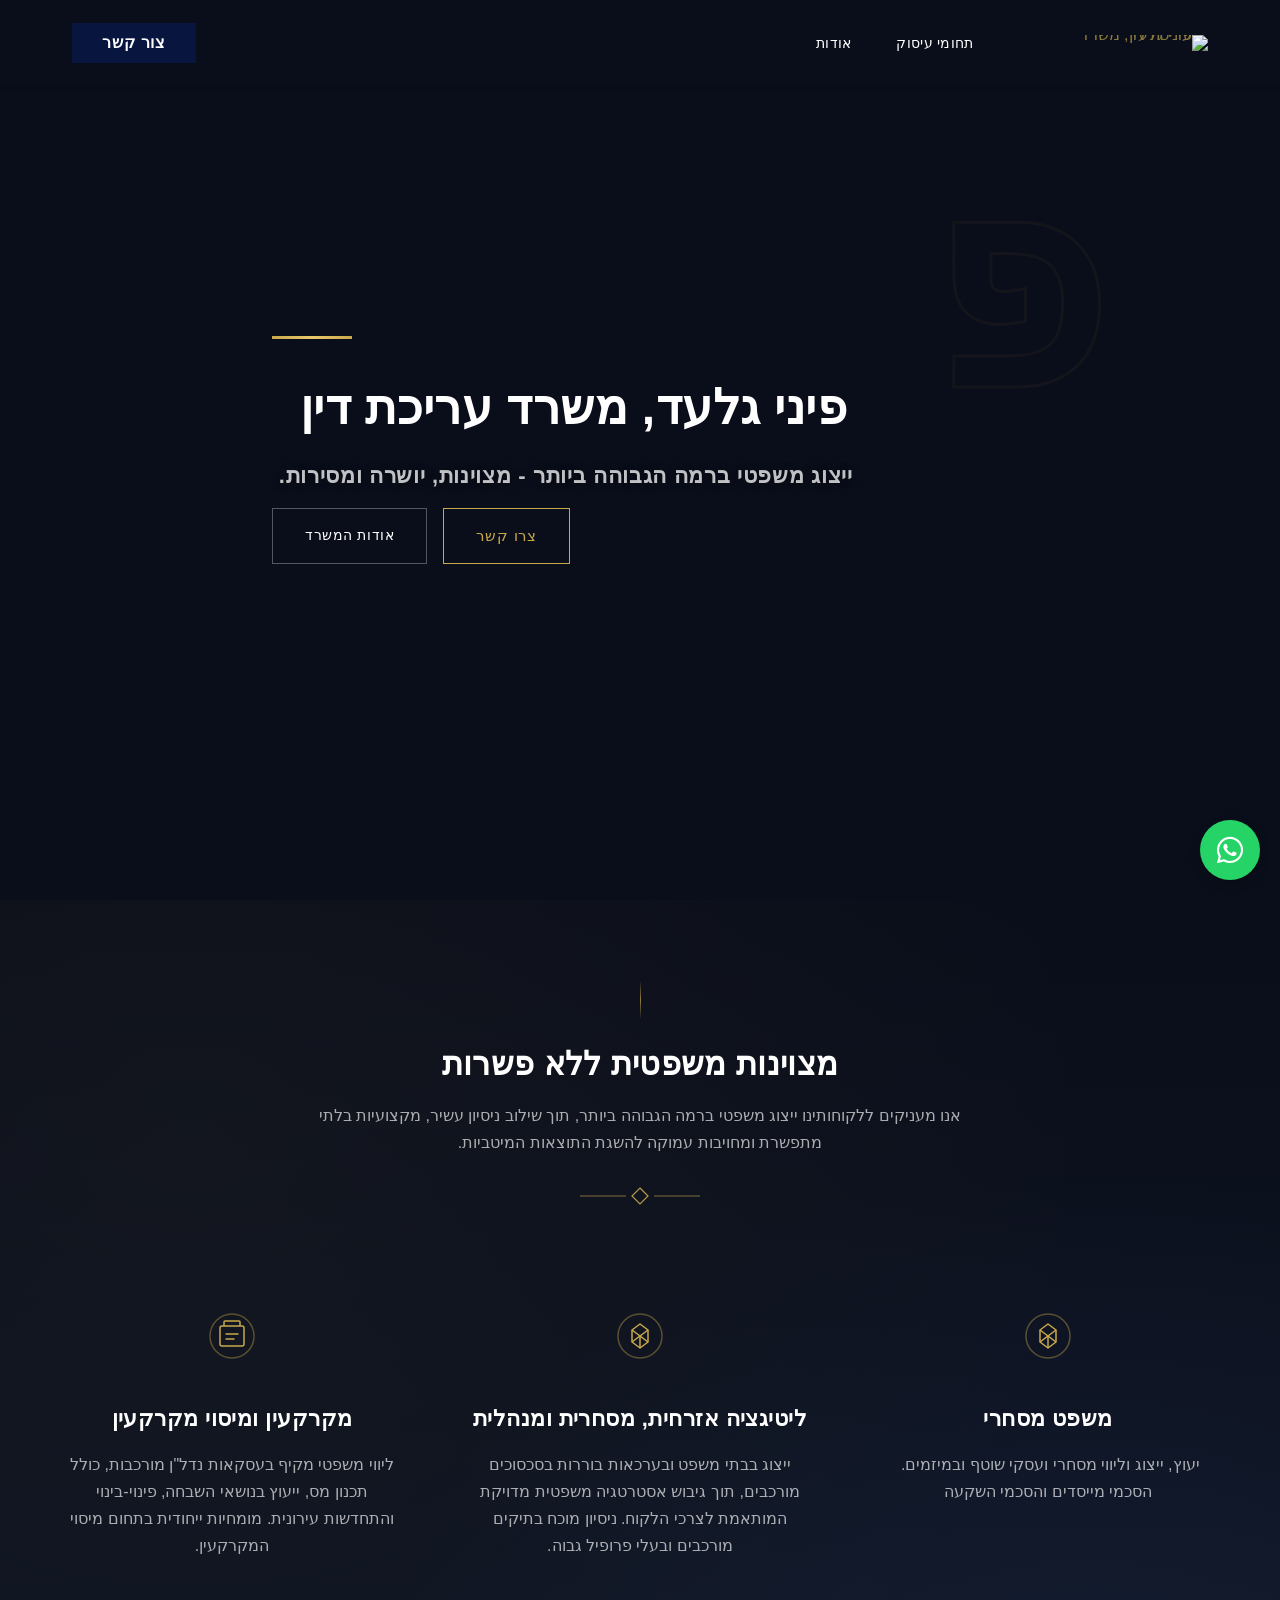
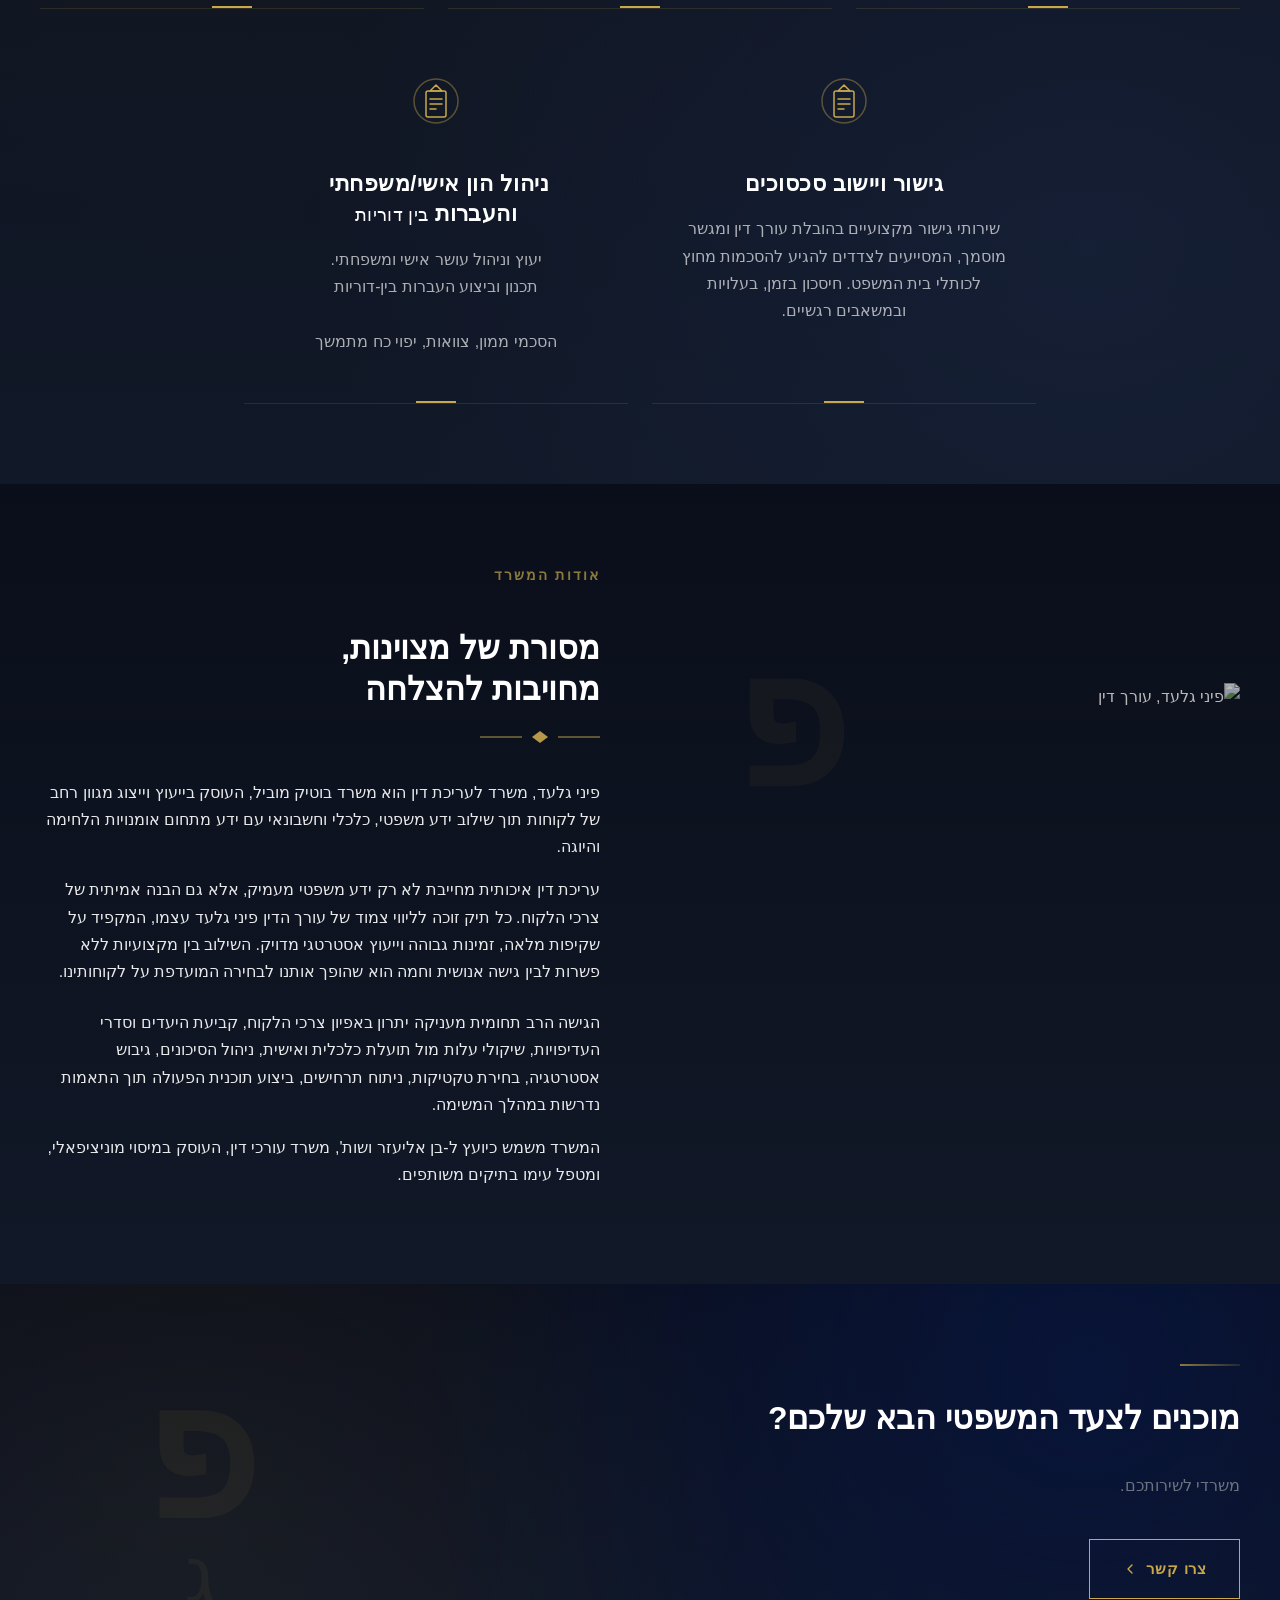
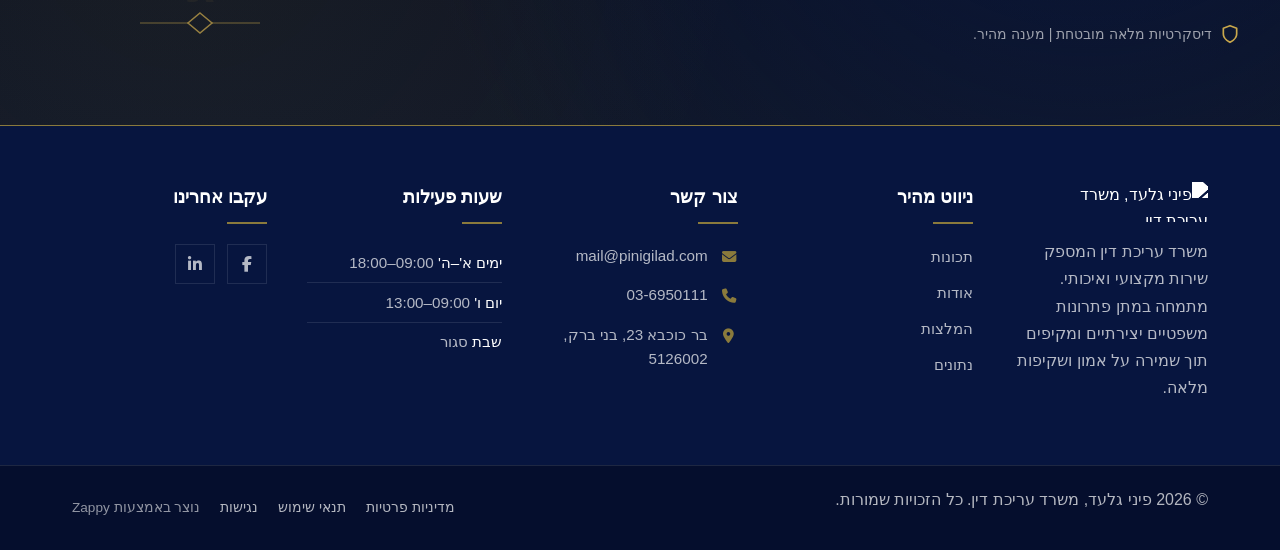
==== commit 0b8b04bc: "Incremental sync: 1 page(s) — update_text" ====
--- a/index.html
+++ b/index.html
@@ -1093,7 +1093,7 @@
       </div>
       <div class="index-cta-section__trust-badge" id="zappy-section-60">
         <svg width="20" height="20" viewBox="0 0 24 24" fill="none" stroke="currentColor" stroke-width="2" stroke-linecap="round" stroke-linejoin="round" data-element-type="icon" data-icon-type="svg"><path d="M12 22s8-4 8-10V5l-8-3-8 3v7c0 6 8 10 8 10z"></path></svg>
-        <span style="">דיסקרטיות מלאה מובטחת | ייעוץ משפטי מקצועי מעל 34 שנים</span>
+        <span style="">דיסקרטיות מלאה מובטחת | מענה מהיר.</span>
       </div>
     </div>
     <div class="index-cta-section__decoration" id="zappy-section-61">
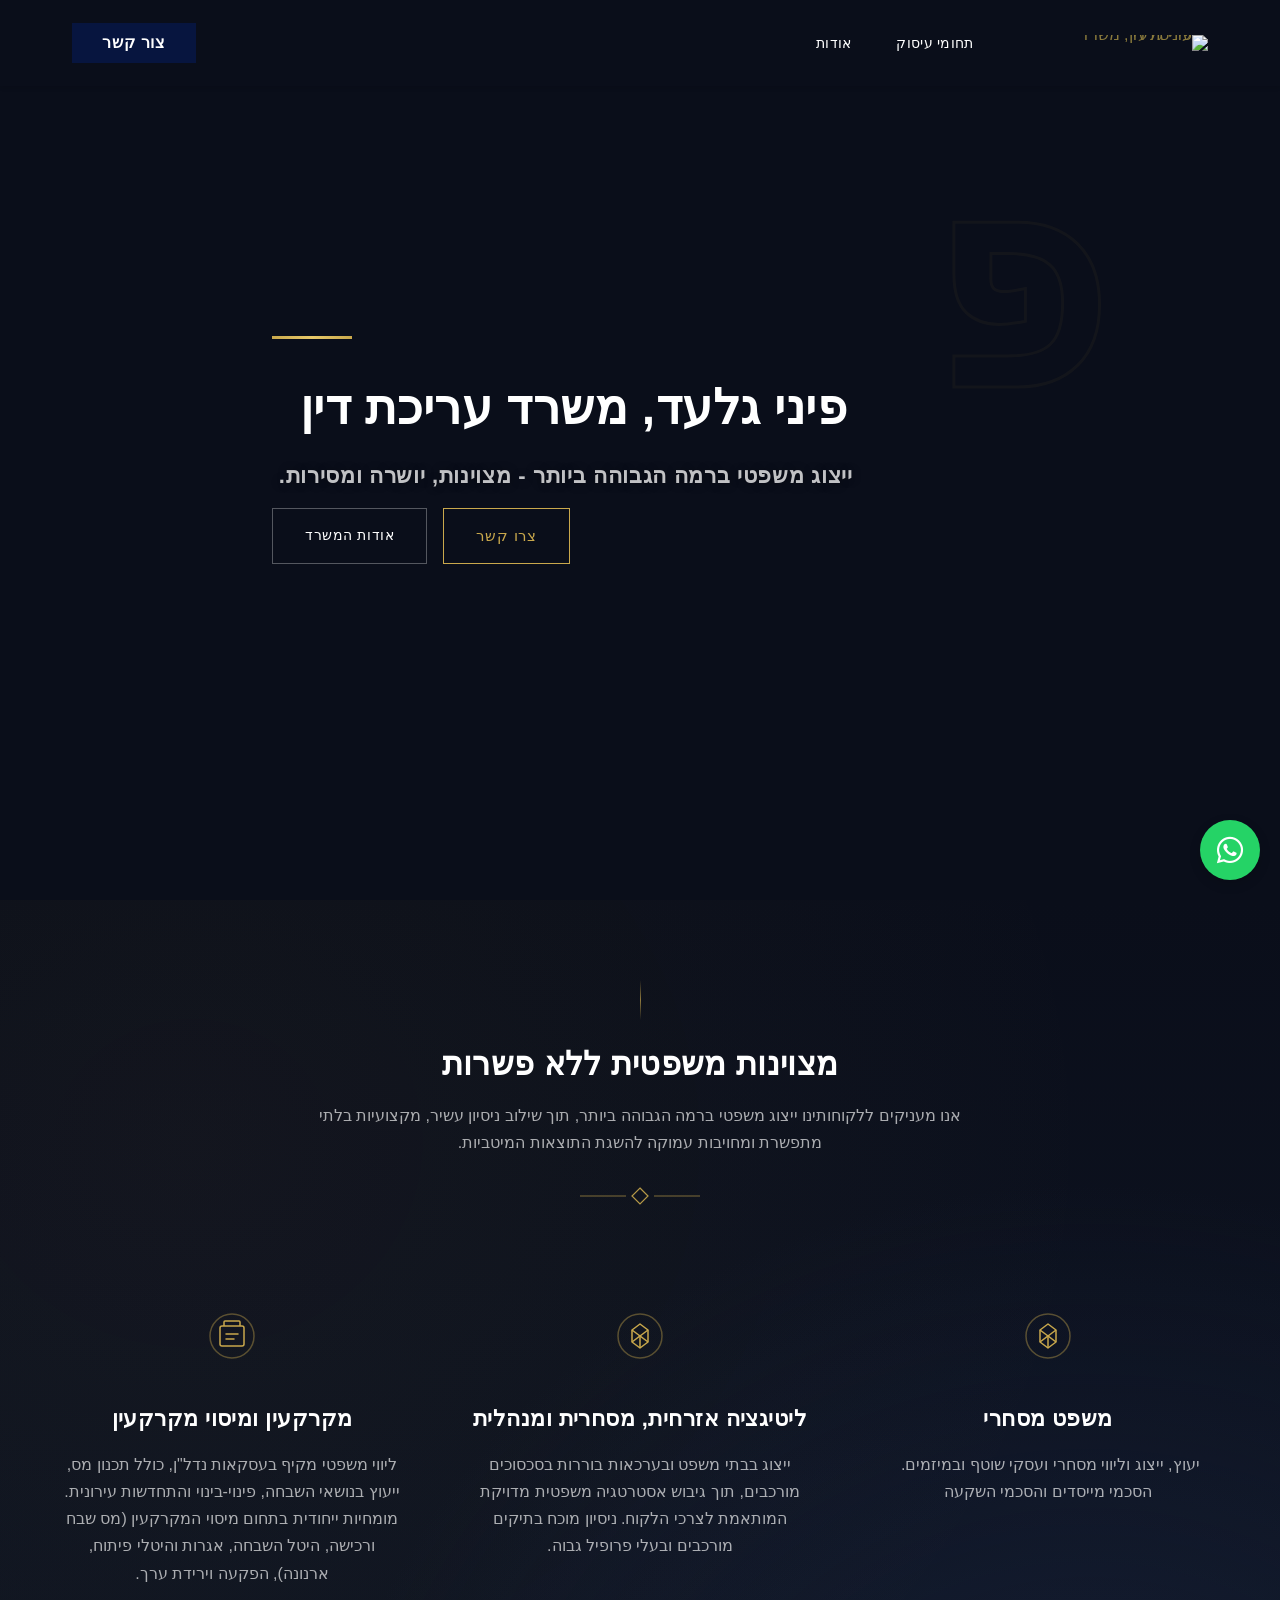
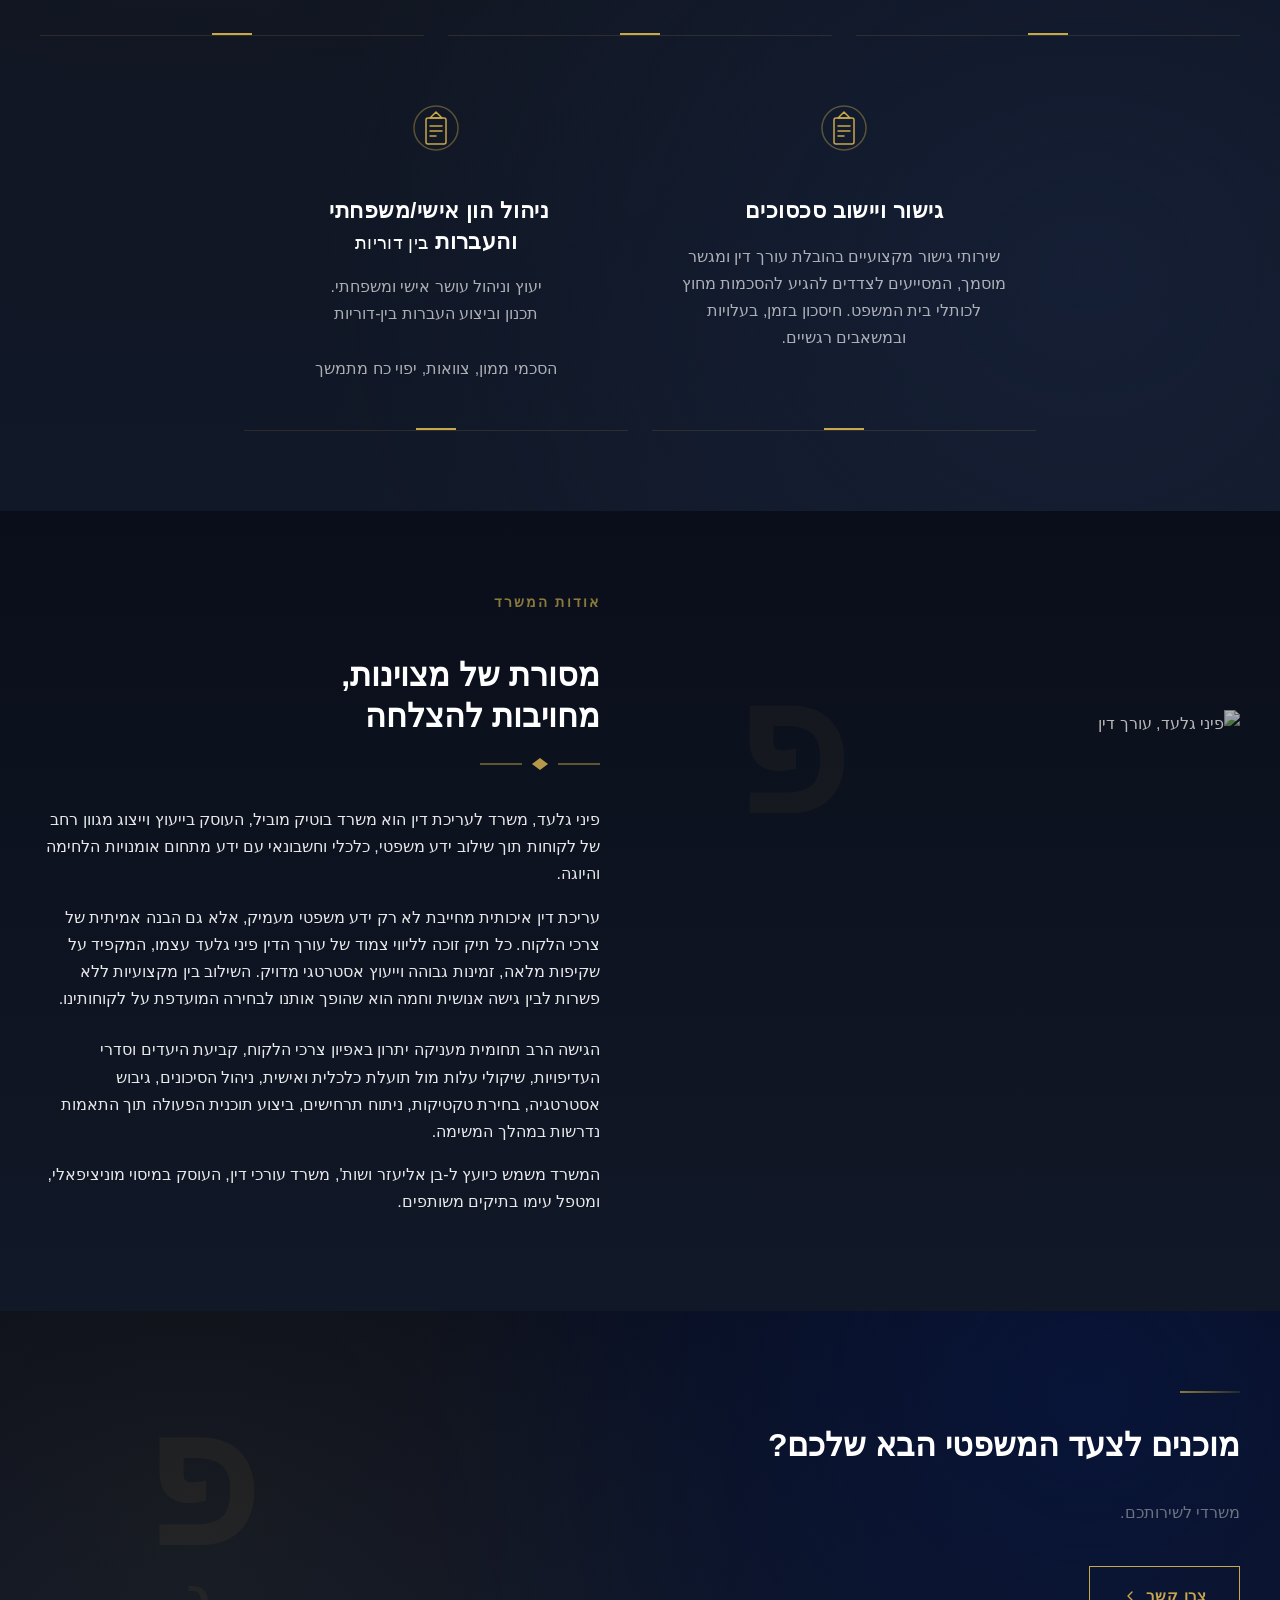
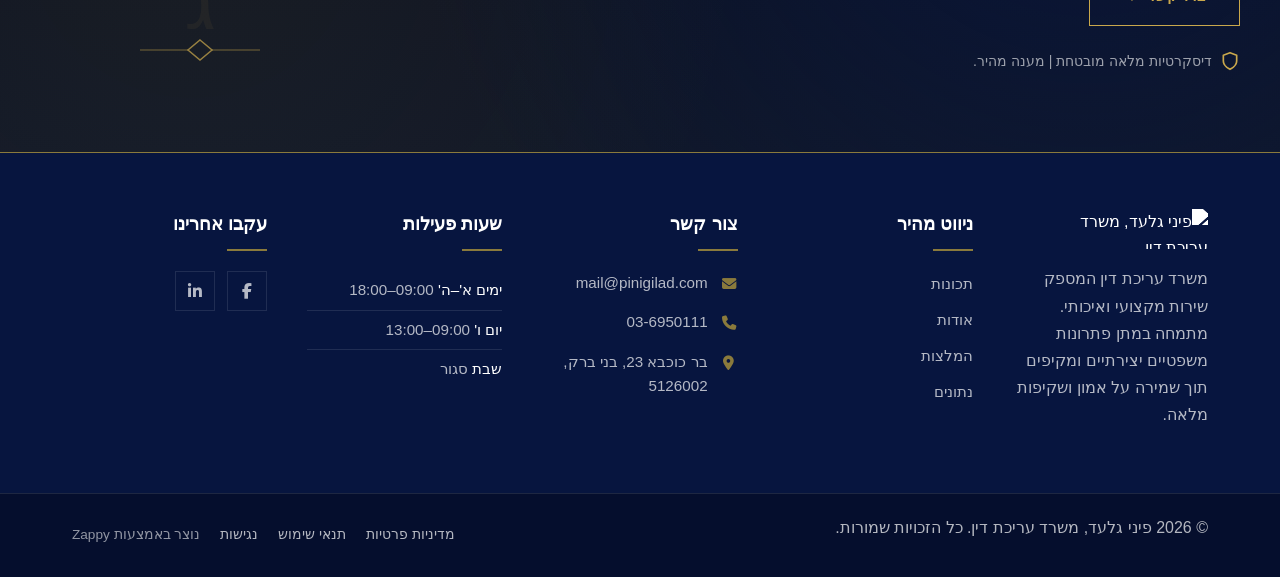
==== commit 098baa0c: "Background sync: Progressive GitHub Sync" ====
--- a/index.html
+++ b/index.html
@@ -837,7 +837,7 @@
     <h1 class="hero-headline" style="text-align: right;">פיני גלעד, משרד עריכת דין&nbsp;&nbsp;</h1>
     
     <!-- Subheadline -->
-    <h3 class="hero-subheadline" style="">ייצוג משפטי ברמה הגבוהה ביותר - מצוינות, יושרה ומסירות.&nbsp;</h3>
+    <h3 class="hero-subheadline" >ייצוג משפטי ברמה הגבוהה ביותר - מצוינות, יושרה ומסירות.&nbsp;</h3>
     
     <!-- CTA Buttons -->
     <div class="hero-cta-group">
@@ -852,7 +852,7 @@
     <div class="index-features-section__header" id="zappy-section-3">
       <div class="index-features-section__accent-line" id="zappy-section-4"></div>
       <h2 class="index-features-section__title">מצוינות משפטית ללא פשרות</h2>
-      <p class="index-features-section__subtitle" style="">אנו מעניקים ללקוחותינו ייצוג משפטי ברמה הגבוהה ביותר, תוך שילוב ניסיון עשיר, מקצועיות בלתי מתפשרת ומחויבות עמוקה להשגת התוצאות המיטביות.</p>
+      <p class="index-features-section__subtitle" >אנו מעניקים ללקוחותינו ייצוג משפטי ברמה הגבוהה ביותר, תוך שילוב ניסיון עשיר, מקצועיות בלתי מתפשרת ומחויבות עמוקה להשגת התוצאות המיטביות.</p>
       <div class="index-features-section__diamond-separator" data-no-icon-edit="true" aria-hidden="true" id="zappy-section-5">
         <svg viewBox="0 0 120 24" xmlns="http://www.w3.org/2000/svg">
           <line x1="0" y1="12" x2="46" y2="12" stroke="#C9A84C" stroke-width="1" opacity="0.6"></line>
@@ -876,8 +876,8 @@
             <path d="M24 24L16 18" stroke="#C9A84C" stroke-width="1.5"></path>
           </svg>
         </div>
-        <h3 class="index-features-section__card-title" style="cursor: text;">משפט מסחרי</h3>
-        <p class="index-features-section__card-text" style="cursor: text;">יעוץ, ייצוג וליווי מסחרי ועסקי שוטף ובמיזמים.&nbsp;<br>הסכמי מייסדים והסכמי השקעה</p>
+        <h3 class="index-features-section__card-title" >משפט מסחרי</h3>
+        <p class="index-features-section__card-text" >יעוץ, ייצוג וליווי מסחרי ועסקי שוטף ובמיזמים.&nbsp;<br>הסכמי מייסדים והסכמי השקעה</p>
         <div class="index-features-section__card-border" id="zappy-section-9-add-1780564792360-b4vzpq"></div>
       </article><article class="index-features-section__card" data-grid-item-index="1" id="zappy-section-7">
         <div class="index-features-section__card-icon-wrapper" id="zappy-section-8">
@@ -890,8 +890,8 @@
             <path d="M24 24L16 18" stroke="#C9A84C" stroke-width="1.5"></path>
           </svg>
         </div>
-        <h3 class="index-features-section__card-title" style="">ליטיגציה אזרחית, מסחרית ומנהלית</h3>
-        <p class="index-features-section__card-text" style="">ייצוג בבתי משפט ובערכאות בוררות בסכסוכים מורכבים, תוך גיבוש אסטרטגיה משפטית מדויקת המותאמת לצרכי הלקוח. ניסיון מוכח בתיקים מורכבים ובעלי פרופיל גבוה.</p>
+        <h3 class="index-features-section__card-title" >ליטיגציה אזרחית, מסחרית ומנהלית</h3>
+        <p class="index-features-section__card-text" >ייצוג בבתי משפט ובערכאות בוררות בסכסוכים מורכבים, תוך גיבוש אסטרטגיה משפטית מדויקת המותאמת לצרכי הלקוח. ניסיון מוכח בתיקים מורכבים ובעלי פרופיל גבוה.</p>
         <div class="index-features-section__card-border" id="zappy-section-9"></div>
       </article>
 
@@ -907,12 +907,12 @@
           </svg>
         </div>
         <h3 class="index-features-section__card-title">מקרקעין ומיסוי מקרקעין</h3>
-        <p class="index-features-section__card-text">ליווי משפטי מקיף בעסקאות נדל"ן מורכבות, כולל תכנון מס, ייעוץ בנושאי השבחה, פינוי-בינוי והתחדשות עירונית. מומחיות ייחודית בתחום מיסוי המקרקעין.</p>
+        <p class="index-features-section__card-text" >ליווי משפטי מקיף בעסקאות נדל"ן, כולל תכנון מס, ייעוץ בנושאי השבחה, פינוי-בינוי והתחדשות עירונית. מומחיות ייחודית בתחום מיסוי המקרקעין (מס שבח ורכישה, היטל השבחה, אגרות והיטלי פיתוח, ארנונה), הפקעה וירידת ערך.</p>
         <div class="index-features-section__card-border" id="zappy-section-12"></div>
       </article>
 
       <!-- Feature Card 3 -->
-      <article class="index-features-section__card" data-grid-item-index="3" id="zappy-section-13" style="">
+      <article class="index-features-section__card" data-grid-item-index="3" id="zappy-section-13" >
         <div class="index-features-section__card-icon-wrapper" id="zappy-section-14">
           <svg class="index-features-section__card-icon" viewBox="0 0 48 48" fill="none" xmlns="http://www.w3.org/2000/svg" data-element-type="icon" data-icon-type="svg">
             <circle cx="24" cy="24" r="22" stroke="#C9A84C" stroke-width="1.5" opacity="0.4"></circle>
@@ -923,7 +923,7 @@
             <path d="M18 32H24" stroke="#C9A84C" stroke-width="1.5" stroke-linecap="round"></path>
           </svg>
         </div>
-        <h3 class="index-features-section__card-title" style="">גישור ויישוב סכסוכים</h3>
+        <h3 class="index-features-section__card-title" >גישור ויישוב סכסוכים</h3>
         <p class="index-features-section__card-text">שירותי גישור מקצועיים בהובלת עורך דין ומגשר מוסמך, המסייעים לצדדים להגיע להסכמות מחוץ לכותלי בית המשפט. חיסכון בזמן, בעלויות ובמשאבים רגשיים.</p>
         <div class="index-features-section__card-border" id="zappy-section-15"></div>
       </article><article class="index-features-section__card" id="zappy-section-13-add-1780564904406-wm5d3t" style="box-sizing: border-box; background-color: rgba(0, 0, 0, 0) !important; padding: 32px 24px !important; grid-area: auto !important;" data-grid-item-index="4">
@@ -937,8 +937,8 @@
             <path d="M18 32H24" stroke="#C9A84C" stroke-width="1.5" stroke-linecap="round"></path>
           </svg>
         </div>
-        <h3 class="index-features-section__card-title" style="cursor: text;">ניהול הון אישי/משפחתי&nbsp;<br>והעברות&nbsp;<span style="font-size: 1.15rem; font-weight: 500; letter-spacing: 0.02em; background-color: rgba(0, 0, 0, 0);">בין דוריות</span></h3>
-        <p class="index-features-section__card-text" style="cursor: text;">יעוץ וניהול עושר אישי ומשפחתי.<br>תכנון וביצוע העברות בין-דוריות<br><br>הסכמי ממון, צוואות, יפוי כח מתמשך</p>
+        <h3 class="index-features-section__card-title" >ניהול הון אישי/משפחתי&nbsp;<br>והעברות&nbsp;<span style="font-size: 1.15rem; font-weight: 500; letter-spacing: 0.02em; background-color: rgba(0, 0, 0, 0);">בין דוריות</span></h3>
+        <p class="index-features-section__card-text" >יעוץ וניהול עושר אישי ומשפחתי.<br>תכנון וביצוע העברות בין-דוריות<br><br>הסכמי ממון, צוואות, יפוי כח מתמשך</p>
         <div class="index-features-section__card-border" id="zappy-section-15-add-1780564904406-wm5d3t"></div>
       </article>
 
@@ -981,7 +981,7 @@
         </svg>
       </div>
 
-      <p class="index-about-section__description" style="">
+      <p class="index-about-section__description" >
         
 
 
@@ -1004,7 +1004,7 @@
 פיני גלעד,
 משרד לעריכת דין הוא משרד בוטיק מוביל, העוסק בייעוץ וייצוג מגוון רחב של לקוחות
 תוך שילוב ידע משפטי, כלכלי וחשבונאי עם ידע מתחום אומנויות הלחימה והיוגה.&nbsp;</p>
-      <p class="index-about-section__description" style="">עריכת דין איכותית מחייבת לא רק ידע משפטי מעמיק, אלא גם הבנה אמיתית של צרכי הלקוח. כל תיק זוכה לליווי צמוד של עורך הדין פיני גלעד עצמו, המקפיד על שקיפות מלאה, זמינות גבוהה וייעוץ אסטרטגי מדויק. השילוב בין מקצועיות ללא פשרות לבין גישה אנושית וחמה הוא שהופך אותנו לבחירה המועדפת על לקוחותינו.
+      <p class="index-about-section__description" >עריכת דין איכותית מחייבת לא רק ידע משפטי מעמיק, אלא גם הבנה אמיתית של צרכי הלקוח. כל תיק זוכה לליווי צמוד של עורך הדין פיני גלעד עצמו, המקפיד על שקיפות מלאה, זמינות גבוהה וייעוץ אסטרטגי מדויק. השילוב בין מקצועיות ללא פשרות לבין גישה אנושית וחמה הוא שהופך אותנו לבחירה המועדפת על לקוחותינו.
       </p>
 
       <!-- Stats / Laurel Wreath Badges -->
@@ -1013,7 +1013,7 @@
         
         
       </div>
-    <p class="index-about-section__description" style="">
+    <p class="index-about-section__description" >
 
 
 
@@ -1043,7 +1043,7 @@
 
 
 </p>
-<p class="index-about-section__description" style="">
+<p class="index-about-section__description" >
 
 
 
@@ -1083,7 +1083,7 @@
     <div class="index-cta-section__content" id="zappy-section-57">
       <div class="index-cta-section__accent-line" id="zappy-section-58"></div>
       <h2 class="index-cta-section__headline">מוכנים לצעד המשפטי הבא שלכם?</h2>
-      <p class="index-cta-section__subheadline" style="">משרדי לשירותכם.</p>
+      <p class="index-cta-section__subheadline" >משרדי לשירותכם.</p>
       <div class="index-cta-section__actions" id="zappy-section-59">
         <a href="/contact" class="index-cta-section__btn-primary" data-element-type="button" data-element-id="btn-1780472514740-gugvnk4yv" data-native-element="true" style="outline: none;">
           <span>צרו קשר</span>
@@ -1093,7 +1093,7 @@
       </div>
       <div class="index-cta-section__trust-badge" id="zappy-section-60">
         <svg width="20" height="20" viewBox="0 0 24 24" fill="none" stroke="currentColor" stroke-width="2" stroke-linecap="round" stroke-linejoin="round" data-element-type="icon" data-icon-type="svg"><path d="M12 22s8-4 8-10V5l-8-3-8 3v7c0 6 8 10 8 10z"></path></svg>
-        <span style="">דיסקרטיות מלאה מובטחת | מענה מהיר.</span>
+        <span >דיסקרטיות מלאה מובטחת | מענה מהיר.</span>
       </div>
     </div>
     <div class="index-cta-section__decoration" id="zappy-section-61">
@@ -1122,8 +1122,8 @@
       
       <!-- Column 1: Company info -->
       <div class="footer-col footer-info-col">
-        <img src="/assets/legal-services-logo.webp" alt="פיני גלעד, משרד עריכת דין" class="logo" data-element-type="image" data-element-id="img-1780471977676-lcabyj52w" data-zappy-footer-image="true" style="">
-        <p class="footer-tagline" style="">משרד עריכת דין המספק שירות מקצועי ואיכותי. מתמחה במתן פתרונות משפטיים יצירתיים ומקיפים תוך שמירה על אמון ושקיפות מלאה.</p>
+        <img src="/assets/legal-services-logo.webp" alt="פיני גלעד, משרד עריכת דין" class="logo" data-element-type="image" data-element-id="img-1780471977676-lcabyj52w" data-zappy-footer-image="true" >
+        <p class="footer-tagline" >משרד עריכת דין המספק שירות מקצועי ואיכותי. מתמחה במתן פתרונות משפטיים יצירתיים ומקיפים תוך שמירה על אמון ושקיפות מלאה.</p>
       </div>
 
       <!-- Column 2: Quick Links -->
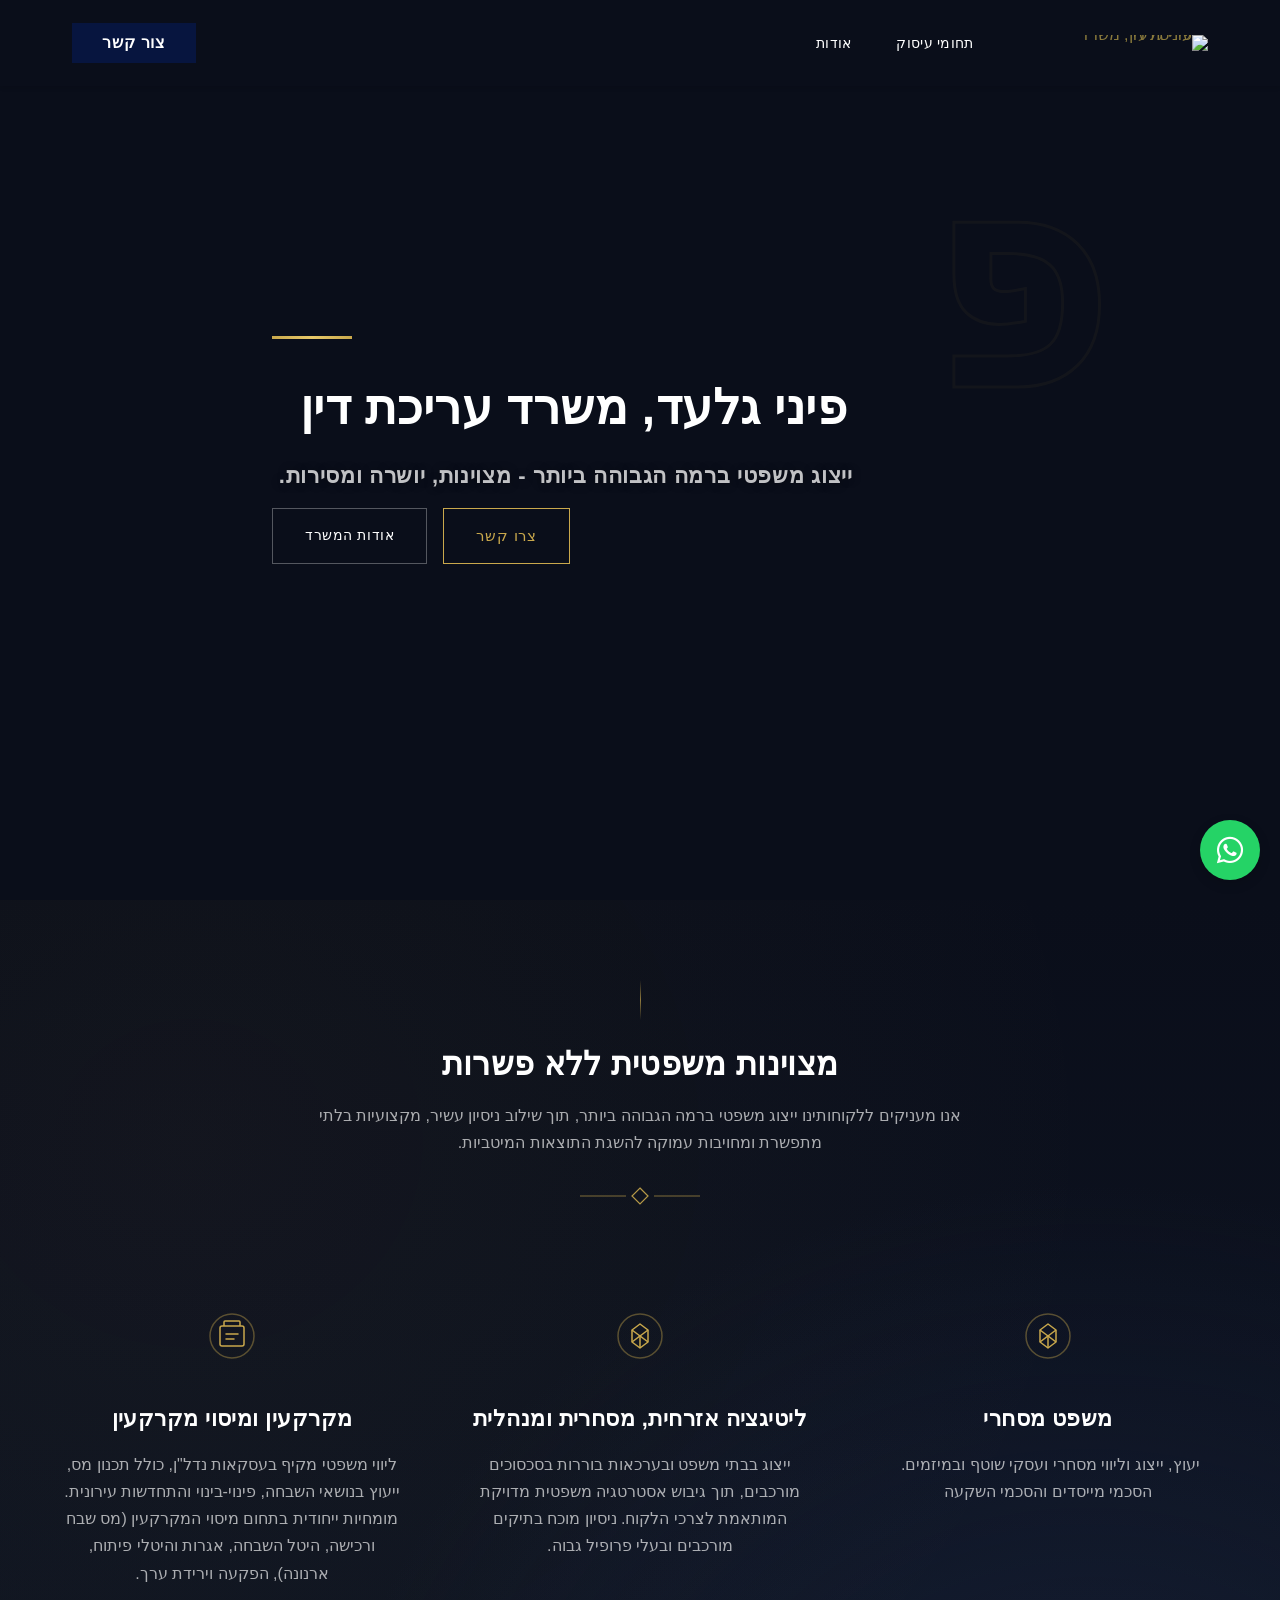
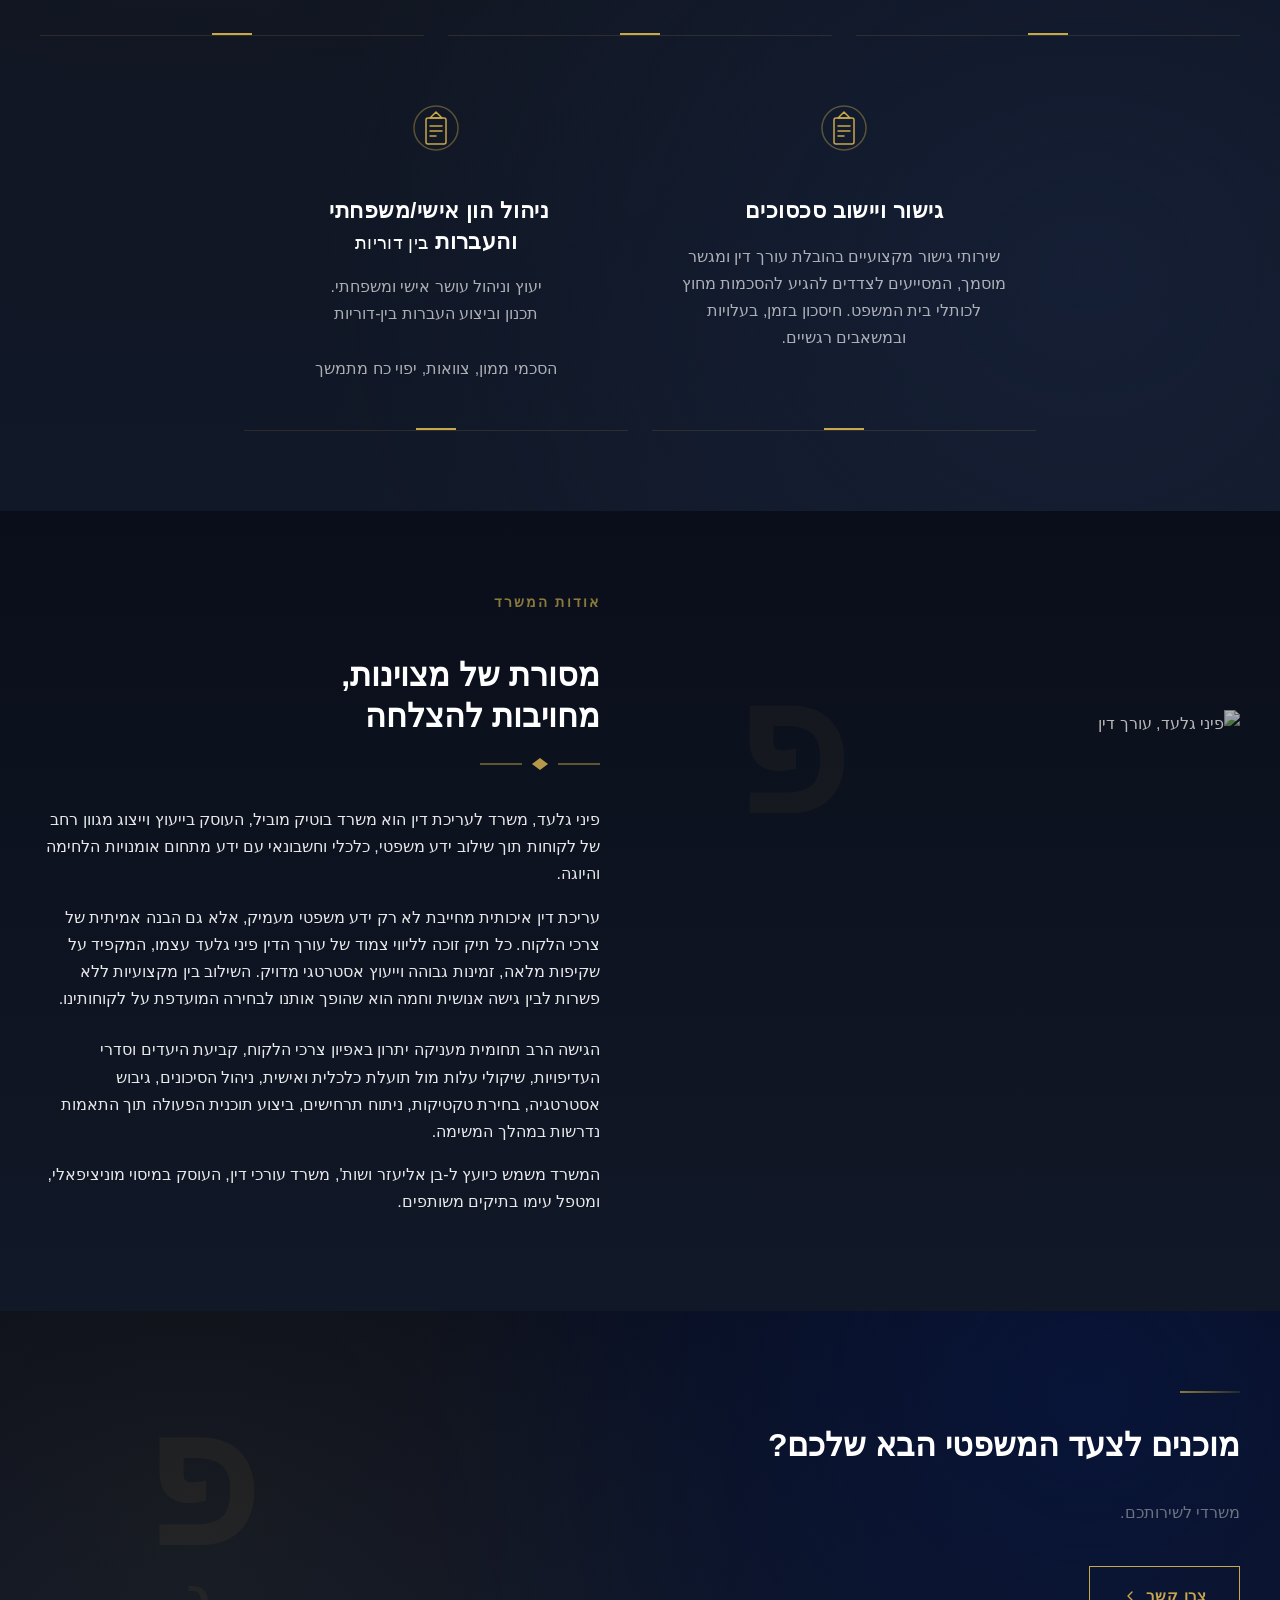
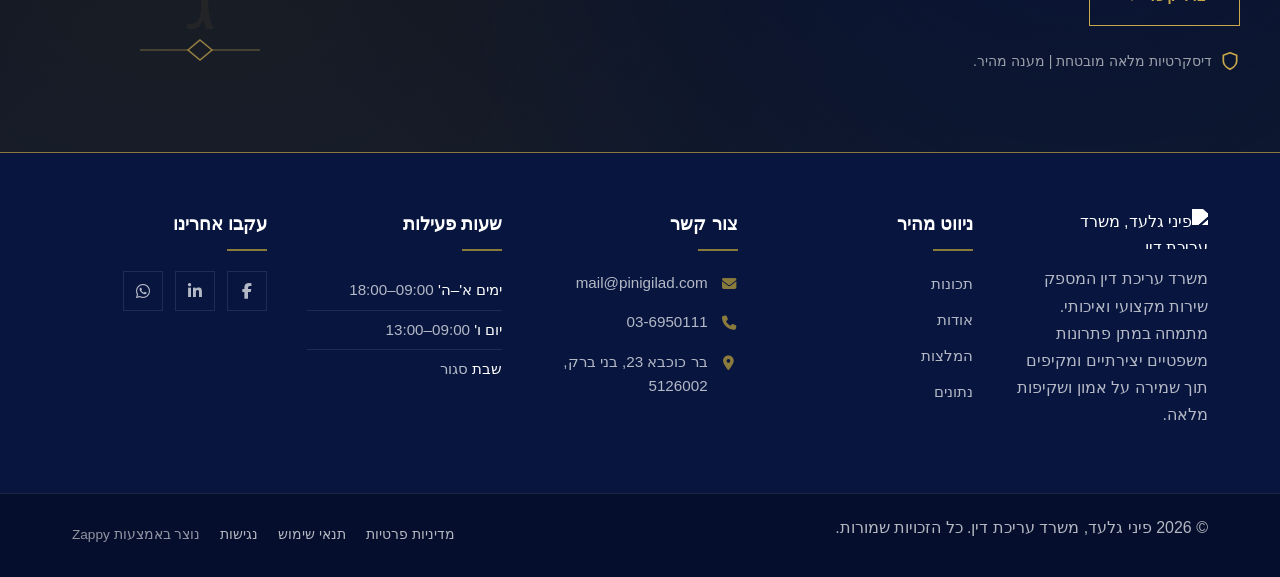
==== commit a55f989b: "Background sync: Progressive GitHub Sync" ====
--- a/index.html
+++ b/index.html
@@ -1171,7 +1171,7 @@
           <a href="https://facebook.com/profile.php?id=100057130493584" aria-label="Facebook" data-zappy-social-placeholder="true"><i class="fab fa-facebook-f"></i></a>
           <a href="https://linkedin.com/company/pinigilad" aria-label="LinkedIn" data-element-id="element-ai-1780471645907-lk9m3x" data-element-type="social-link"><i class="fab fa-linkedin-in" data-element-type="icon" data-element-id="icon-1780471977675-18qs3z6cu" data-icon-type="fontawesome"></i></a>
           <a href="#" aria-label="Instagram" data-zappy-social-placeholder="true" style="display:none !important;"><i class="fab fa-instagram"></i></a>
-          <a href="#" aria-label="WhatsApp" data-zappy-social-placeholder="true" style="display:none !important;"><i class="fab fa-whatsapp"></i></a>
+          <a href="https://wa.me/97236950111" aria-label="WhatsApp" data-zappy-social-placeholder="true"><i class="fab fa-whatsapp"></i></a>
         </div>
       </div>
 
@@ -1192,7 +1192,7 @@
   </div>
 </footer>
   
-  <a href="https://wa.me/[whatsapp_handle]" class="whatsapp-float" aria-label="WhatsApp">
+  <a href="https://wa.me/97236950111" class="whatsapp-float" aria-label="WhatsApp">
     <i class="fab fa-whatsapp"></i>
   </a>
   
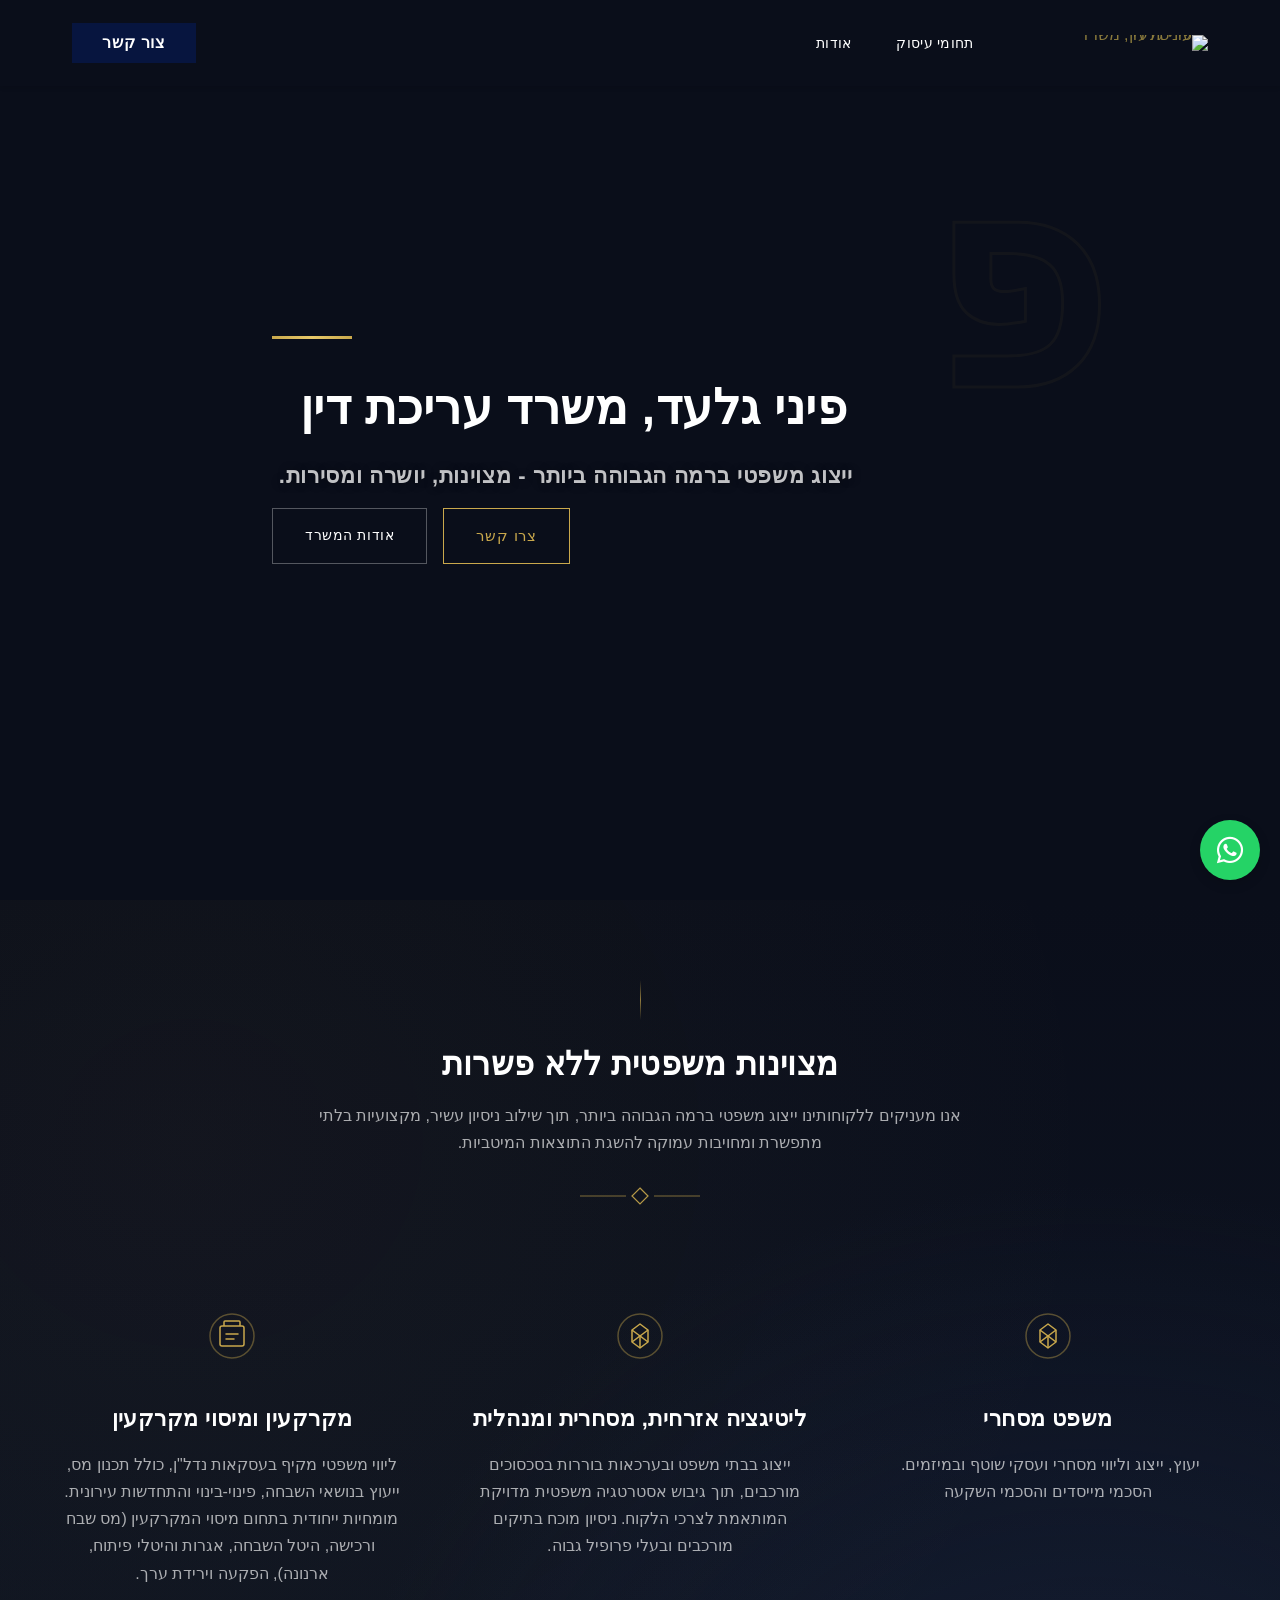
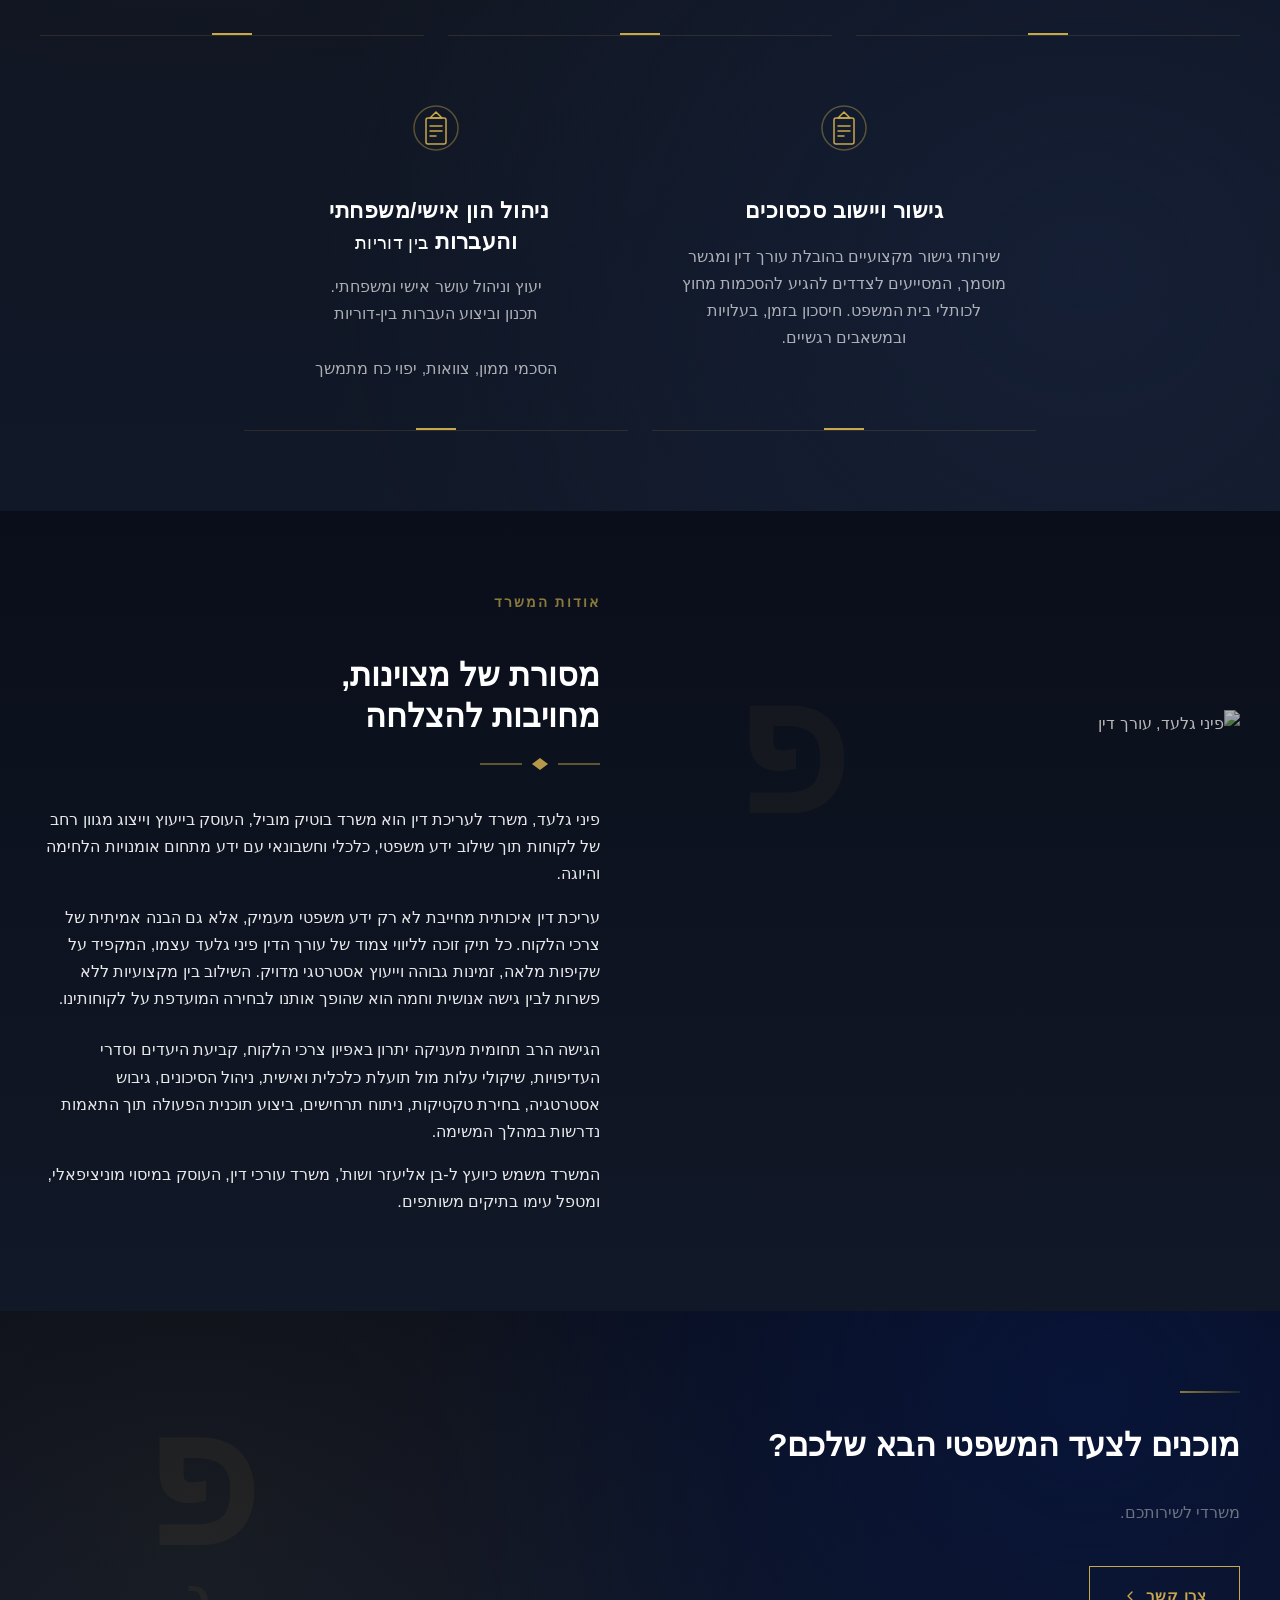
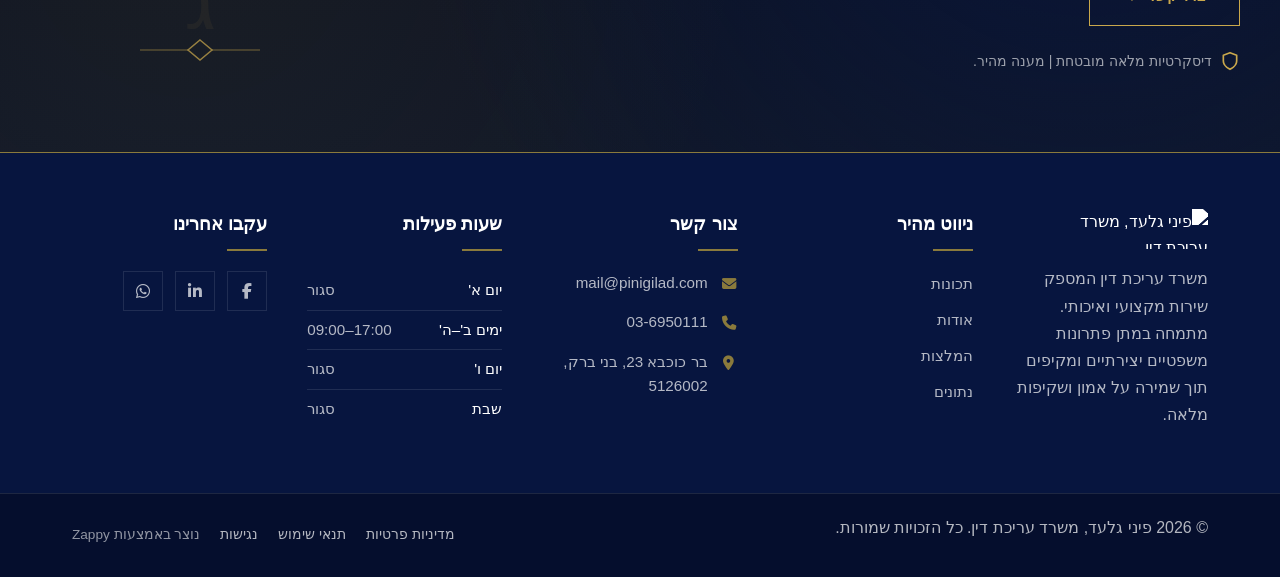
==== commit f1cb5890: "Background sync: Progressive GitHub Sync" ====
--- a/index.html
+++ b/index.html
@@ -1158,9 +1158,10 @@
       <div class="footer-col footer-hours-col">
         <h4>שעות פעילות</h4>
         <ul class="footer-hours">
-          <li><a href="/"><span class="hours-day">ימים א'–ה'</span> <span class="hours-time">09:00–18:00</span></a></li>
-          <li><a href="/"><span class="hours-day">יום ו'</span> <span class="hours-time">09:00–13:00</span></a></li>
-          <li><a href="/"><span class="hours-day">שבת</span> <span class="hours-time">סגור</span></a></li>
+          <li><span class="hours-day">יום א'</span> <span class="hours-time">סגור</span></li>
+          <li><span class="hours-day">ימים ב'–ה'</span> <span class="hours-time">09:00–17:00</span></li>
+          <li><span class="hours-day">יום ו'</span> <span class="hours-time">סגור</span></li>
+          <li><span class="hours-day">שבת</span> <span class="hours-time">סגור</span></li>
         </ul>
       </div>
 
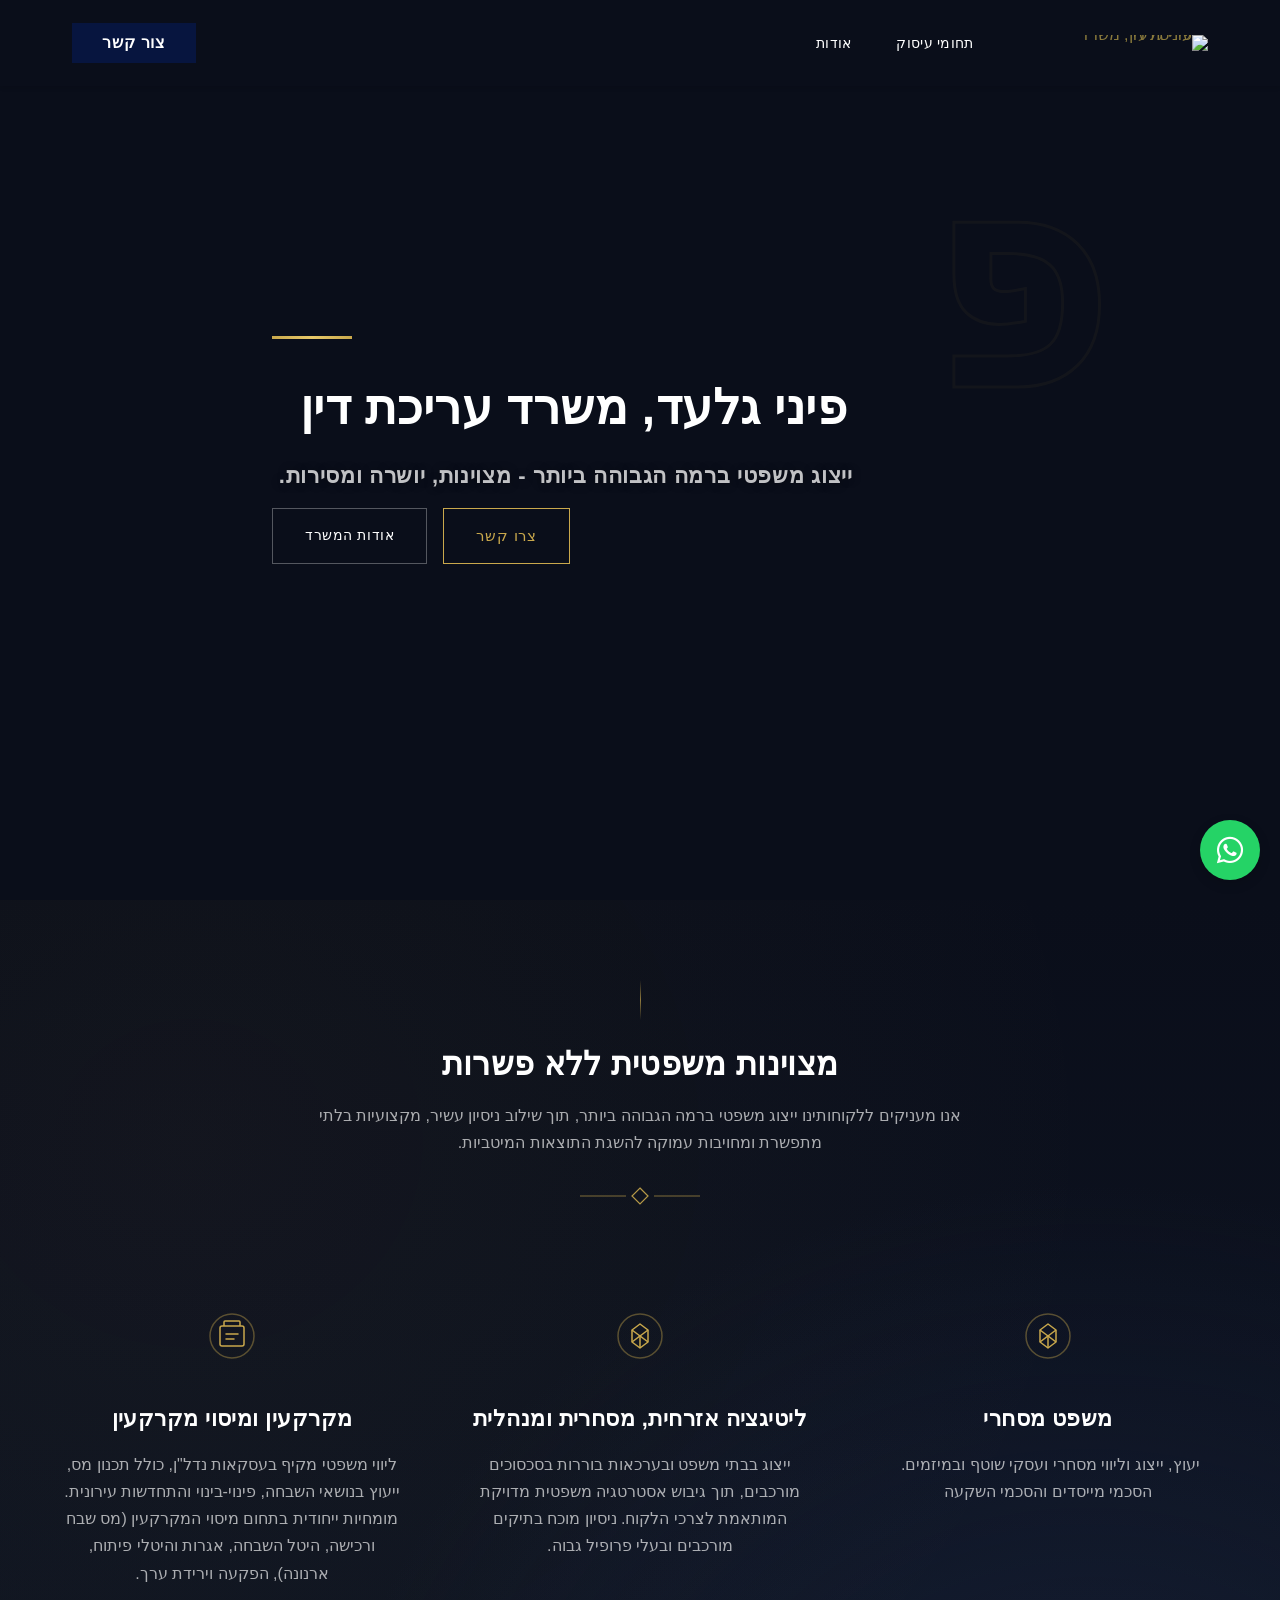
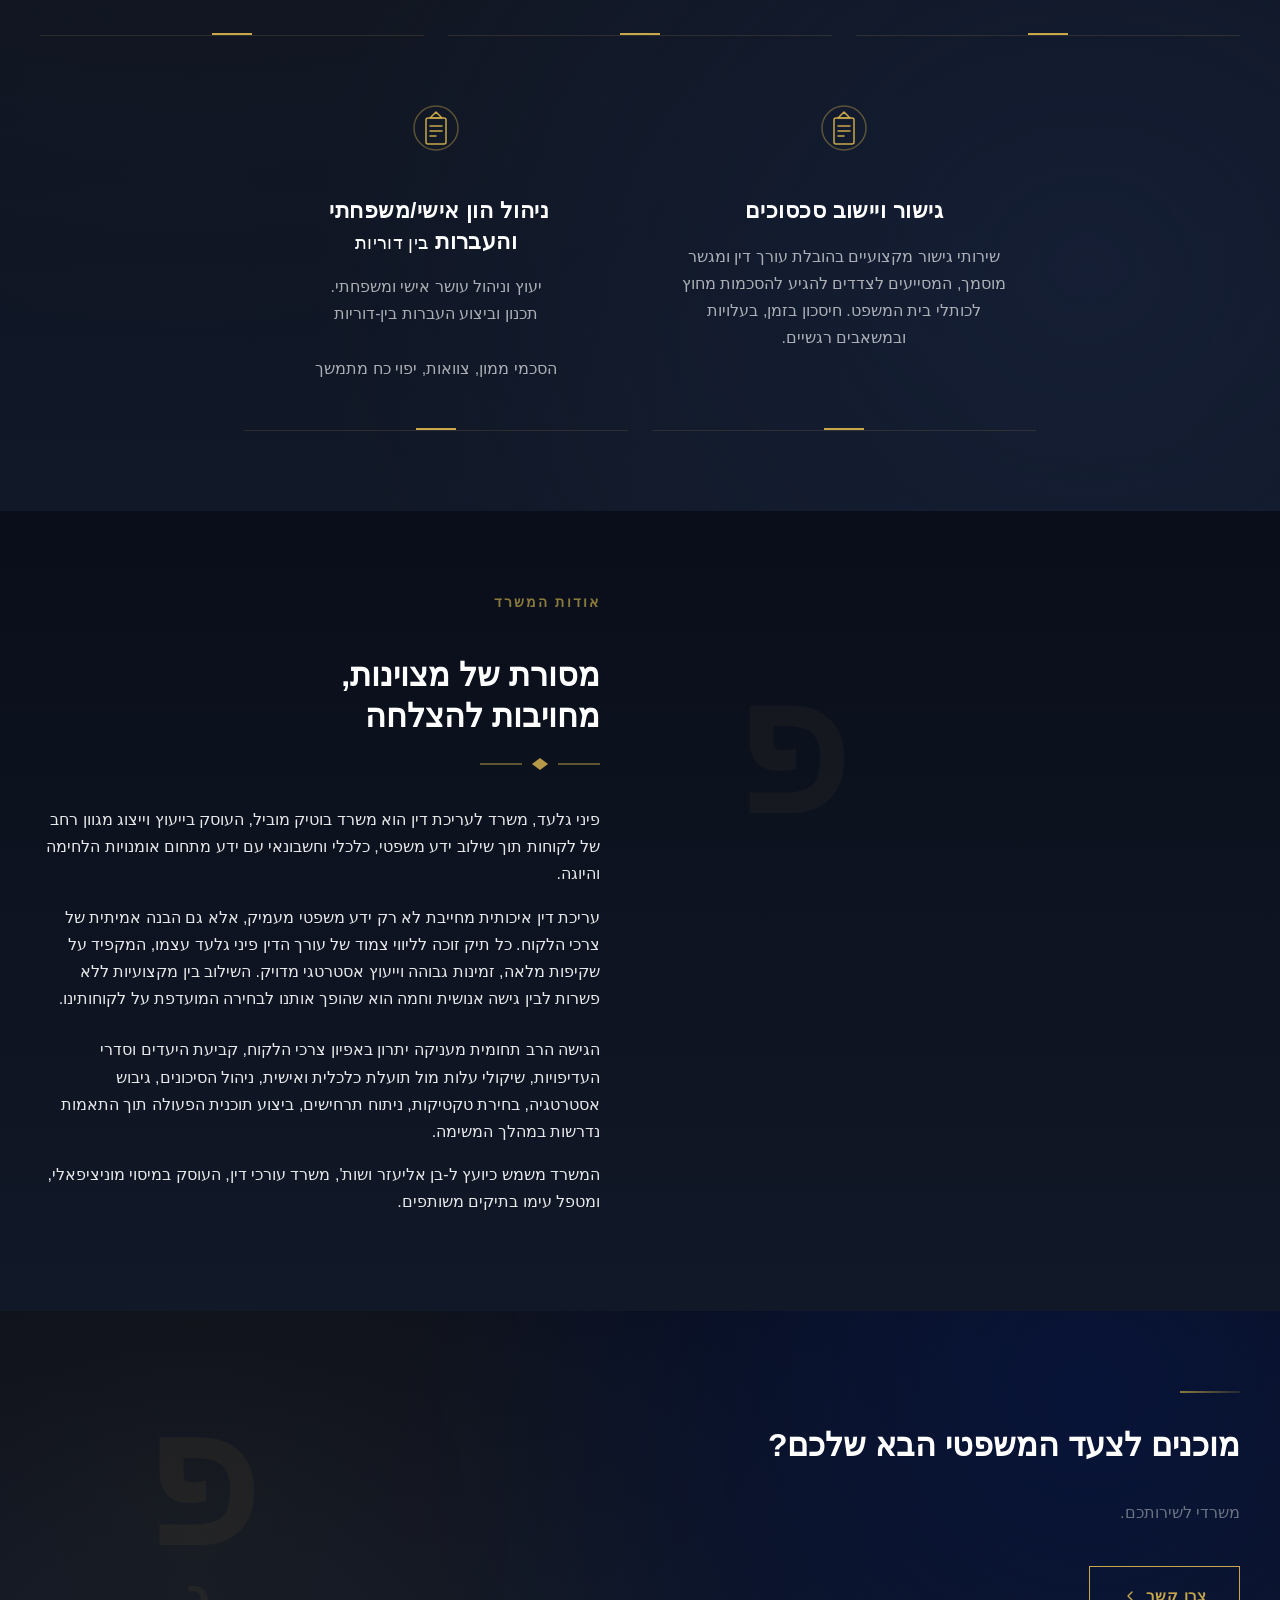
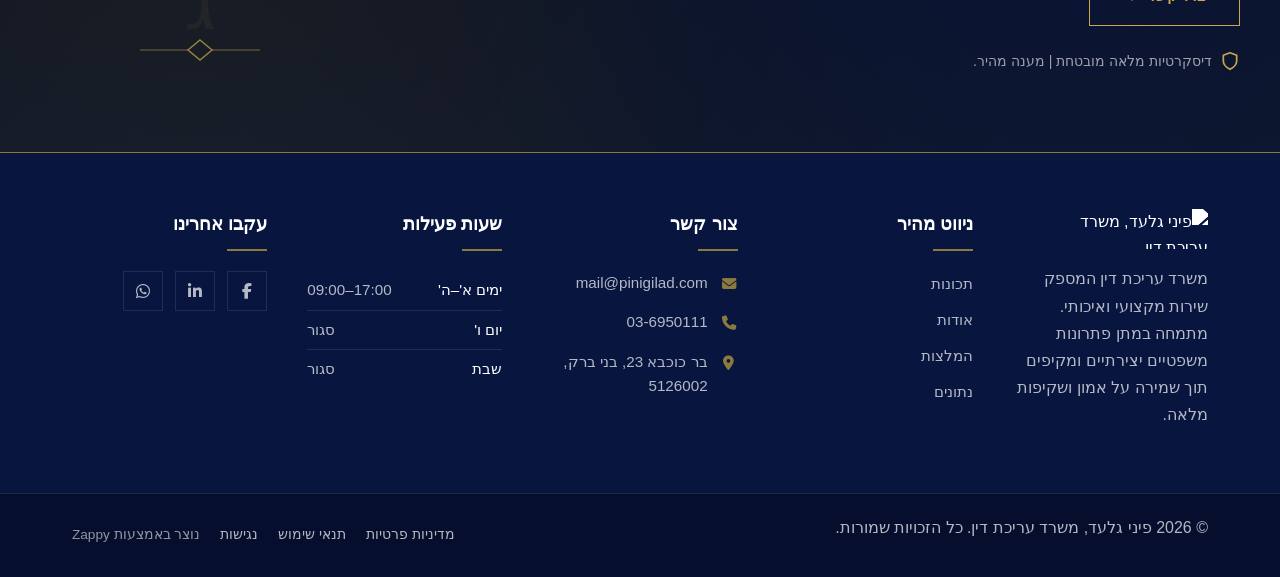
==== commit 37dd1055: "Background sync: Progressive GitHub Sync" ====
--- a/index.html
+++ b/index.html
@@ -1158,8 +1158,7 @@
       <div class="footer-col footer-hours-col">
         <h4>שעות פעילות</h4>
         <ul class="footer-hours">
-          <li><span class="hours-day">יום א'</span> <span class="hours-time">סגור</span></li>
-          <li><span class="hours-day">ימים ב'–ה'</span> <span class="hours-time">09:00–17:00</span></li>
+          <li><span class="hours-day">ימים א'–ה'</span> <span class="hours-time">09:00–17:00</span></li>
           <li><span class="hours-day">יום ו'</span> <span class="hours-time">סגור</span></li>
           <li><span class="hours-day">שבת</span> <span class="hours-time">סגור</span></li>
         </ul>
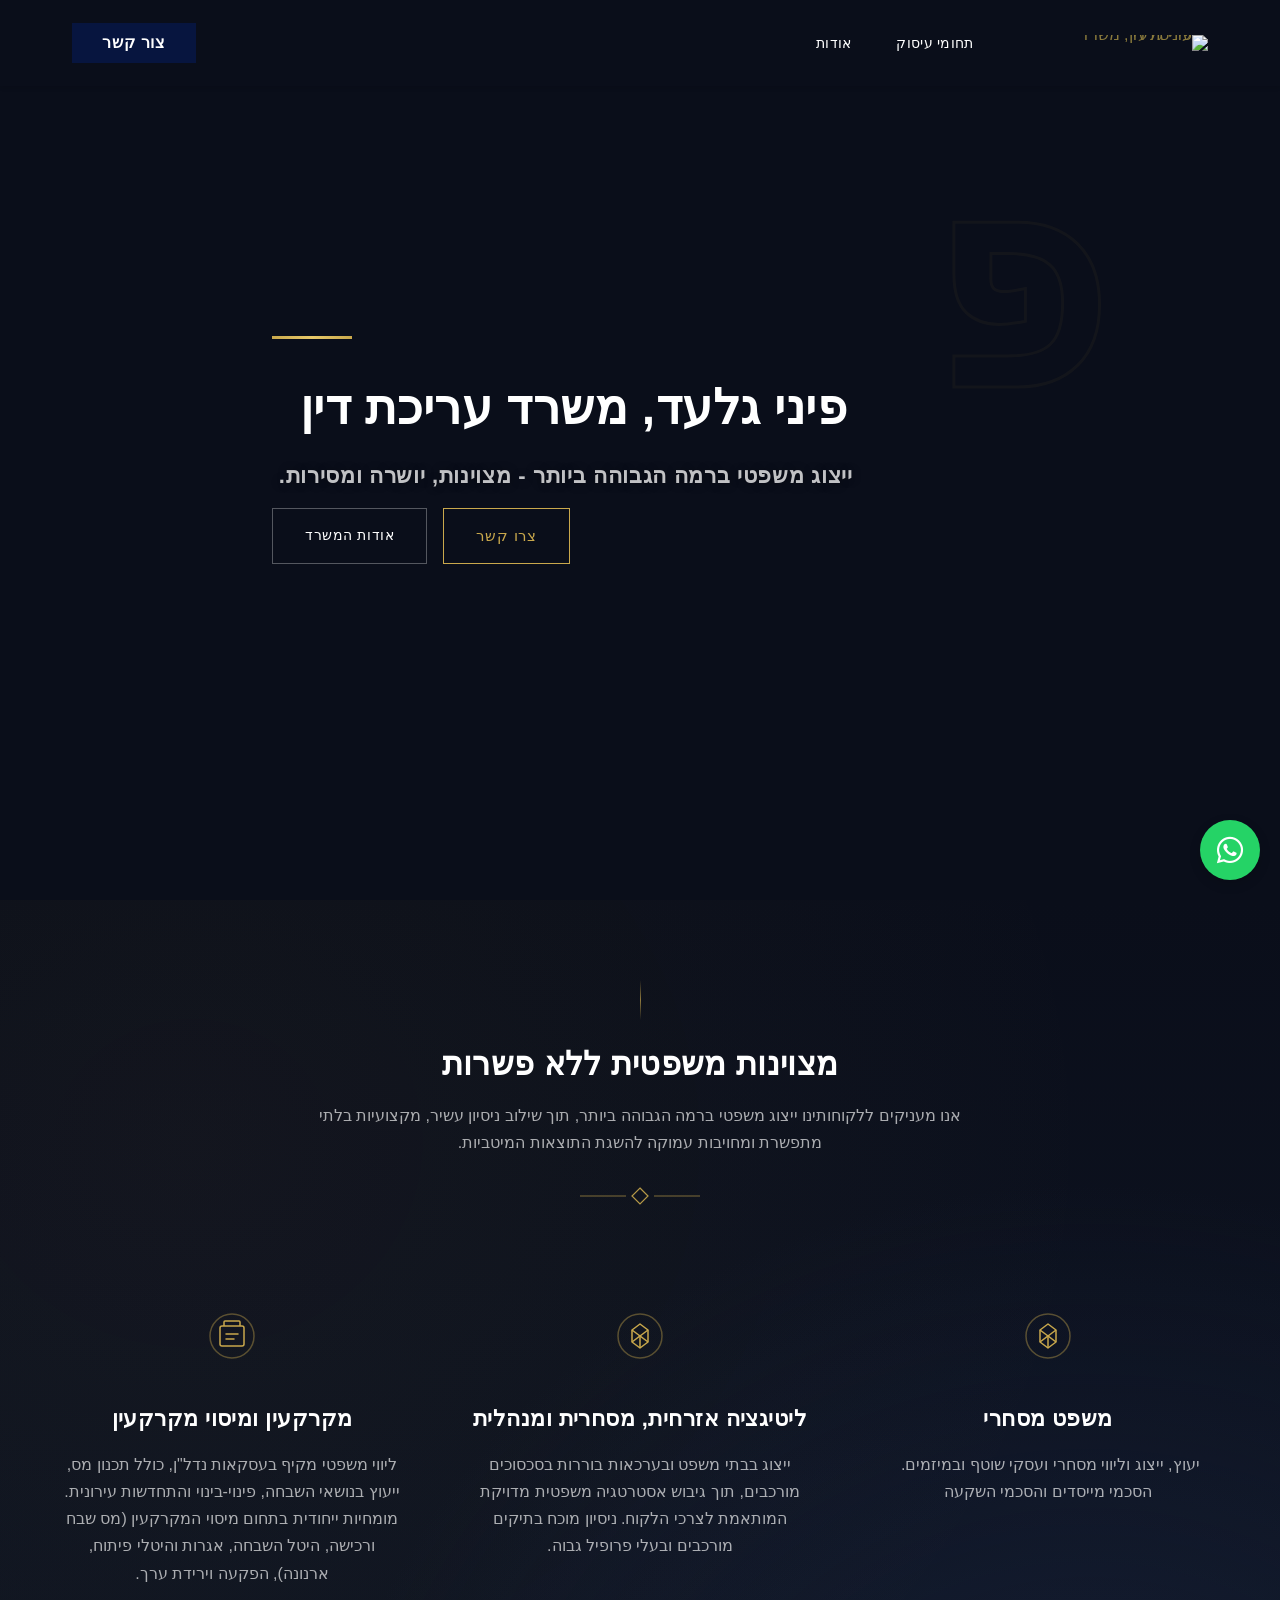
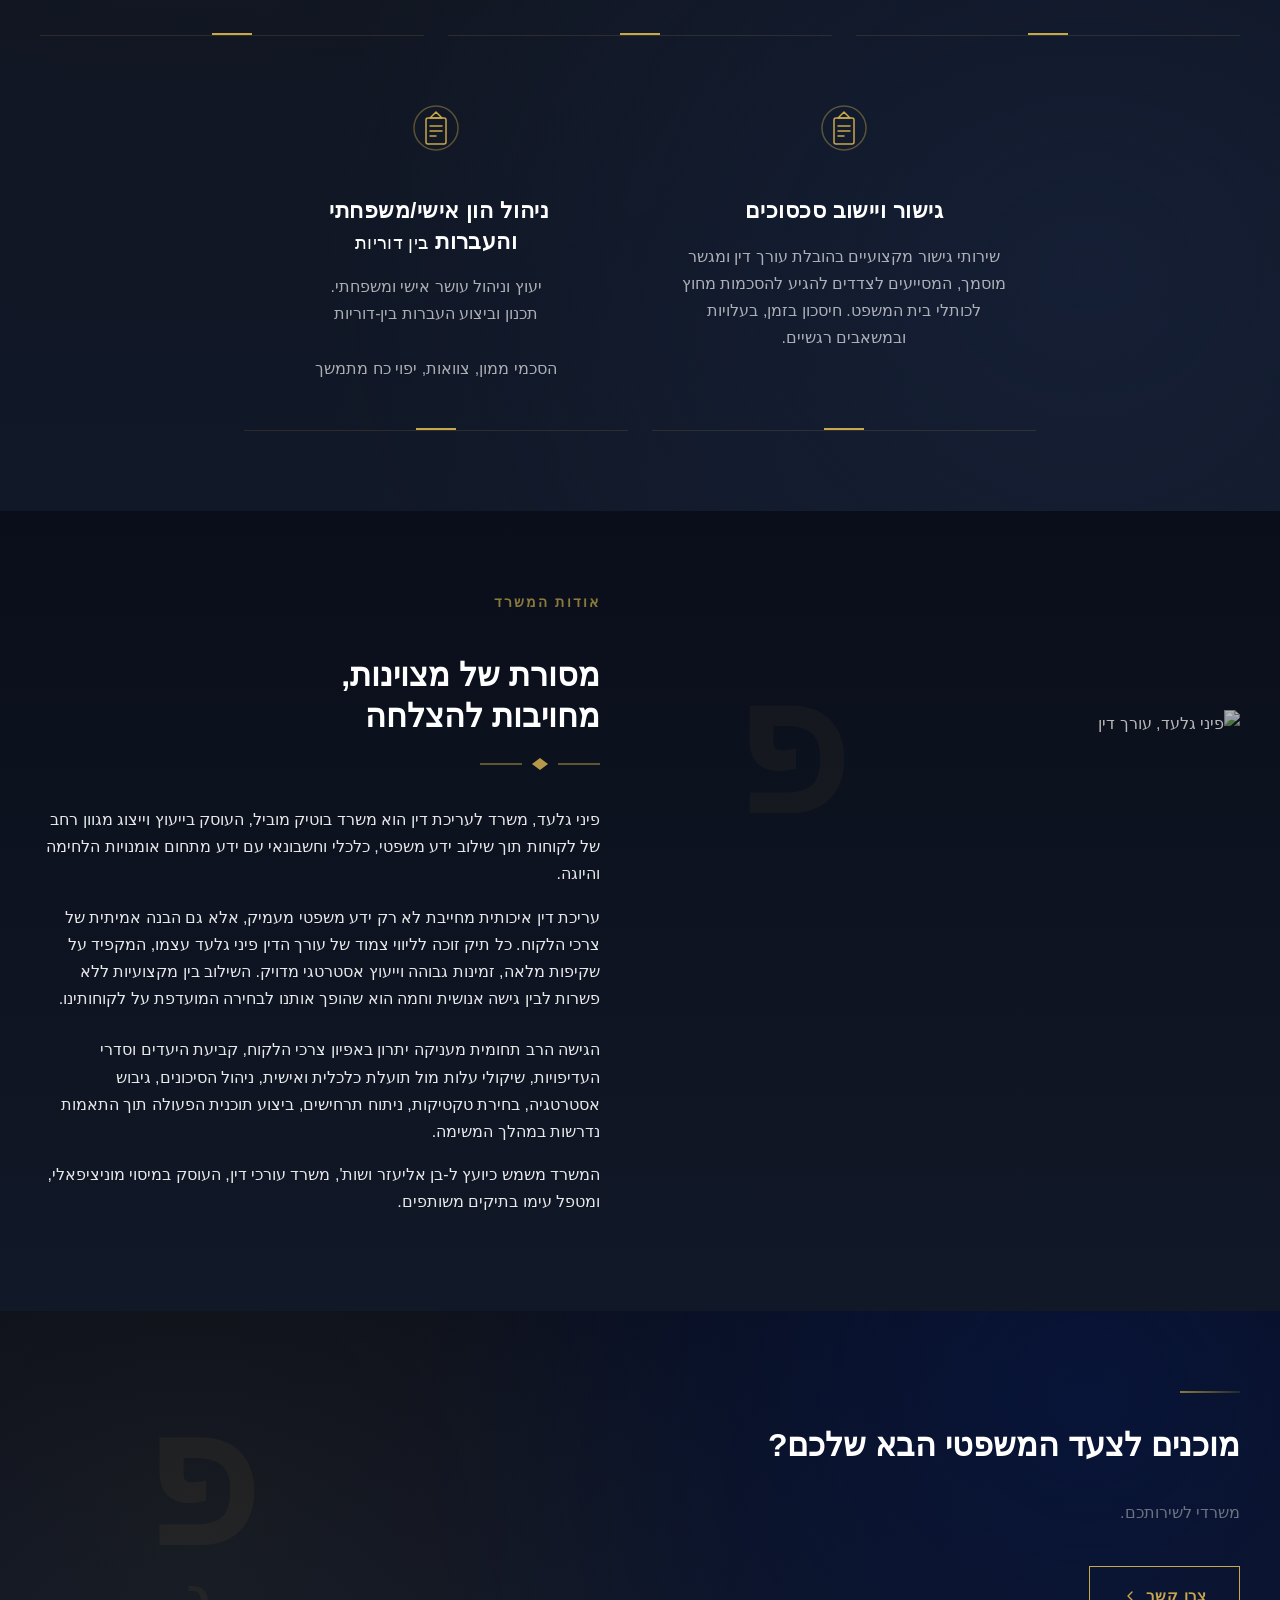
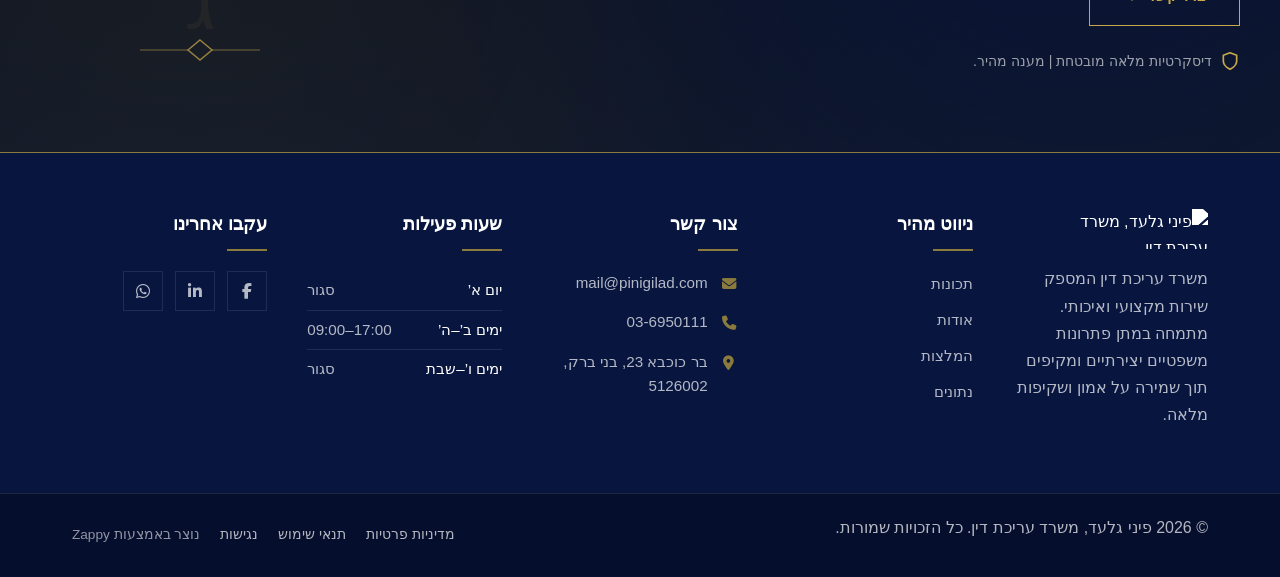
==== commit b1ae6558: "Background sync: Progressive GitHub Sync" ====
--- a/index.html
+++ b/index.html
@@ -161,26 +161,31 @@
       // Track button clicks (counted as actions)
       if (target.tagName === 'BUTTON' || target.closest('button')) {
         var button = target.tagName === 'BUTTON' ? target : target.closest('button');
-        trackEvent('click', {
+        var clickMeta = {
           element: 'button',
           text: button.textContent.trim().substring(0, 100),
           id: button.id || null,
           class: button.className || null
-        });
+        };
+        
+        trackEvent('click', clickMeta);
       }
       
       // Track link clicks (navigation - not counted as actions)
       else if (target.tagName === 'A' || target.closest('a')) {
         var link = target.tagName === 'A' ? target : target.closest('a');
-        trackEvent('navigation', {
+        var navMeta = {
           element: 'link',
           text: link.textContent.trim().substring(0, 100),
           href: link.href,
           external: link.hostname !== window.location.hostname
-        });
+        };
+        
+        trackEvent('navigation', navMeta);
       }
     }, true);
   }
+  
   
   // Track form submissions
   if (config.trackFormSubmissions) {
@@ -1157,11 +1162,9 @@
       <!-- Column 4: Business Hours -->
       <div class="footer-col footer-hours-col">
         <h4>שעות פעילות</h4>
-        <ul class="footer-hours">
-          <li><span class="hours-day">ימים א'–ה'</span> <span class="hours-time">09:00–17:00</span></li>
-          <li><span class="hours-day">יום ו'</span> <span class="hours-time">סגור</span></li>
-          <li><span class="hours-day">שבת</span> <span class="hours-time">סגור</span></li>
-        </ul>
+        <ul class="footer-hours"><li><span class="hours-day">יום א’</span> <span class="hours-time">סגור</span></li>
+<li><span class="hours-day">ימים ב’–ה’</span> <span class="hours-time">09:00–17:00</span></li>
+<li><span class="hours-day">ימים ו’–שבת</span> <span class="hours-time">סגור</span></li></ul>
       </div>
 
       <!-- Column 5: Social Media -->
@@ -1171,7 +1174,7 @@
           <a href="https://facebook.com/profile.php?id=100057130493584" aria-label="Facebook" data-zappy-social-placeholder="true"><i class="fab fa-facebook-f"></i></a>
           <a href="https://linkedin.com/company/pinigilad" aria-label="LinkedIn" data-element-id="element-ai-1780471645907-lk9m3x" data-element-type="social-link"><i class="fab fa-linkedin-in" data-element-type="icon" data-element-id="icon-1780471977675-18qs3z6cu" data-icon-type="fontawesome"></i></a>
           <a href="#" aria-label="Instagram" data-zappy-social-placeholder="true" style="display:none !important;"><i class="fab fa-instagram"></i></a>
-          <a href="https://wa.me/97236950111" aria-label="WhatsApp" data-zappy-social-placeholder="true"><i class="fab fa-whatsapp"></i></a>
+          <a href="https://wa.me/972544295145" aria-label="WhatsApp" data-zappy-social-placeholder="true"><i class="fab fa-whatsapp"></i></a>
         </div>
       </div>
 
@@ -1192,7 +1195,7 @@
   </div>
 </footer>
   
-  <a href="https://wa.me/97236950111" class="whatsapp-float" aria-label="WhatsApp">
+  <a href="https://wa.me/972544295145" class="whatsapp-float" aria-label="WhatsApp">
     <i class="fab fa-whatsapp"></i>
   </a>
   
--- a/styles.css
+++ b/styles.css
@@ -5195,6 +5195,13 @@
 html[dir="ltr"] .service-detail.service-reverse .service-detail-image { order: -1 !important; }
 html[dir="ltr"] .service-detail.service-reverse .service-detail-content { order: 1 !important; }
 
+/* ENSURE: navbar-logo-isolation */
+.navbar .logo,
+.nav-brand .logo,
+.logo-link .logo {
+  margin: 0 !important;
+}
+
 
 /* ZAPPY_MOBILE_NAV_ICON_ALIGNMENT_FIX */
 /* ZAPPY_MOBILE_NAV_ICON_ALIGNMENT_FIX_V3 */
